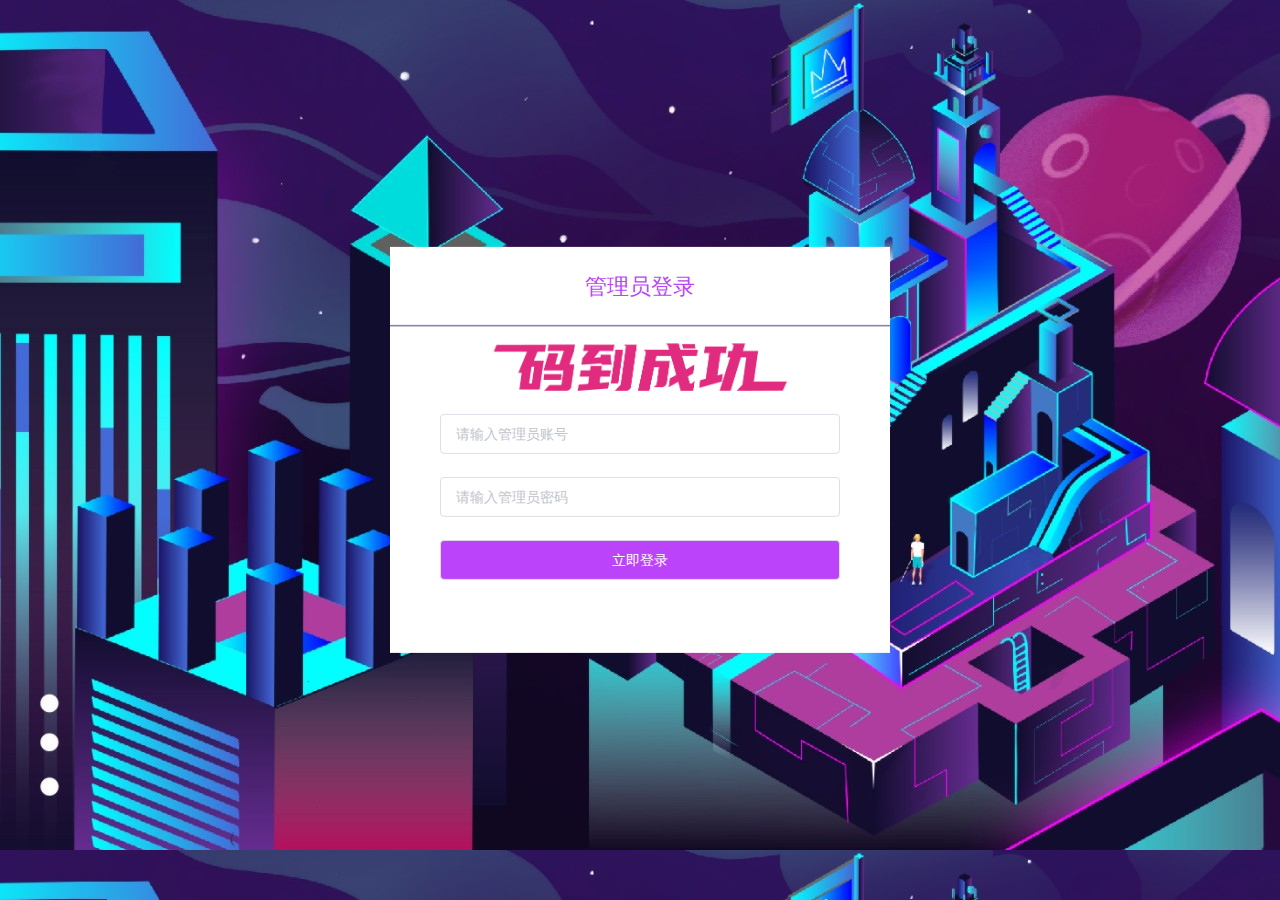
==== src/main/resources/static/manage/index.html @ c3d3e11e "Add Frontend Resources" ====
<!DOCTYPE html><html lang=""><head><meta charset="utf-8"><meta http-equiv="X-UA-Compatible" content="IE=edge"><meta name="viewport" content="width=device-width,initial-scale=1"><link rel="icon" href="favicon.ico"><title>ma_project</title><link href="css/chunk-097c0efc.1a438da0.css" rel="prefetch"><link href="css/chunk-0baec673.f7c5d1da.css" rel="prefetch"><link href="css/chunk-2c356fb6.158e0c48.css" rel="prefetch"><link href="css/chunk-4a523e92.9363a93c.css" rel="prefetch"><link href="css/chunk-53e49c2d.6635452d.css" rel="prefetch"><link href="css/chunk-640cee96.a00737a9.css" rel="prefetch"><link href="css/chunk-80e00f9a.6ba9534a.css" rel="prefetch"><link href="css/chunk-e3ebba04.e56756ad.css" rel="prefetch"><link href="js/chunk-097c0efc.19330c4d.js" rel="prefetch"><link href="js/chunk-0baec673.18028cc1.js" rel="prefetch"><link href="js/chunk-2c356fb6.bbd44876.js" rel="prefetch"><link href="js/chunk-2d2266a9.e1d9186b.js" rel="prefetch"><link href="js/chunk-4a523e92.e4f14bde.js" rel="prefetch"><link href="js/chunk-53e49c2d.e05a8a39.js" rel="prefetch"><link href="js/chunk-640cee96.52ac19c0.js" rel="prefetch"><link href="js/chunk-80e00f9a.6fcb64d9.js" rel="prefetch"><link href="js/chunk-e3ebba04.a4e7d64f.js" rel="prefetch"><link href="css/app.497ce305.css" rel="preload" as="style"><link href="css/chunk-vendors.caacd1e0.css" rel="preload" as="style"><link href="js/app.2d61d83f.js" rel="preload" as="script"><link href="js/chunk-vendors.f8778291.js" rel="preload" as="script"><link href="css/chunk-vendors.caacd1e0.css" rel="stylesheet"><link href="css/app.497ce305.css" rel="stylesheet"></head><body><noscript><strong>We're sorry but ma_project doesn't work properly without JavaScript enabled. Please enable it to continue.</strong></noscript><div id="app"></div><script src="js/chunk-vendors.f8778291.js"></script><script src="js/app.2d61d83f.js"></script></body></html>
---- src/main/resources/static/manage/css/chunk-097c0efc.1a438da0.css ----
#login-regist-page[data-v-b553b34a]{height:100%}.login-regist-container[data-v-b553b34a]{background-color:#fff;width:500px;height:auto;position:fixed;left:50%;top:50%;transform:translate(-50%,-50%)}.tab-bar[data-v-b553b34a]{height:80px;line-height:80px;display:flex;border-bottom:1px solid var(--font_color)}.tab-item[data-v-b553b34a]{font-size:22px;color:var(--font_color);text-align:center;flex:1}.tab-item[data-v-b553b34a]:hover{cursor:pointer;color:var(--all_theme)}.tab-bar span[data-v-b553b34a]{color:var(--font_color)}.tab-item-active[data-v-b553b34a]{color:var(--all_theme);border-bottom:1px solid var(--all_theme)}.login-button[data-v-b553b34a],.regist-button[data-v-b553b34a]{background-color:var(--all_theme);color:#fff;width:100%}.login-container[data-v-b553b34a],.regist-container[data-v-b553b34a]{padding:50px;padding-top:10px}.symbol[data-v-b553b34a]{text-align:center;padding-top:10px}#logo[data-v-b553b34a]{width:60%}.reset-button[data-v-b553b34a]{width:100%}
---- src/main/resources/static/manage/css/chunk-0baec673.f7c5d1da.css ----
.tutorial-manager[data-v-80f0b27c]{width:100%;position:relative}.button-part[data-v-80f0b27c]{position:absolute;top:-60px;right:10px;z-index:100}.content[data-v-80f0b27c]{width:700px;overflow:hidden;text-overflow:ellipsis;white-space:nowrap}
---- src/main/resources/static/manage/css/chunk-2c356fb6.158e0c48.css ----
.tutorial-manager[data-v-cb708cb0]{width:100%;position:relative}.button-part[data-v-cb708cb0]{position:absolute;top:-60px;right:10px;z-index:100}
---- src/main/resources/static/manage/css/chunk-4a523e92.9363a93c.css ----
.tab-bar[data-v-b99feac8]{width:100%;position:fixed;height:60px;left:0;top:0;background-color:#d893f5;line-height:60px;color:#fff;display:flex;z-index:100}.logo[data-v-b99feac8]{height:50px;vertical-align:middle}.logo-box[data-v-b99feac8]{height:60px;line-height:60px;padding-left:30px}.tab-item-list[data-v-b99feac8]{height:100%;display:flex;margin-left:100px}.tab-item[data-v-b99feac8]{height:100%;transition:.6s;padding:0 30px}.tab-item[data-v-b99feac8]:hover{background-color:#bb43f9;cursor:pointer}.tab-item-active[data-v-b99feac8]{background-color:#bb43f9}.userinfo-box[data-v-b99feac8]{line-height:60px;height:100%;margin-left:600px}.avatar[data-v-b99feac8]{width:40px;height:40px;border-radius:50%;vertical-align:middle}span[data-v-b99feac8]{margin-left:10px}#index-page[data-v-77c2bfa1]{height:100%;display:flex}.main-container[data-v-77c2bfa1]{width:90%;margin:0 auto;background-color:#fff;min-height:100%}.left-part[data-v-77c2bfa1]{width:250px;height:100%}.right-part[data-v-77c2bfa1]{flex:1;background-color:#fff;height:100%;padding:20px;overflow:scroll}.el-col[data-v-77c2bfa1]{width:100%;height:100%;padding:0}.el-menu[data-v-77c2bfa1]{height:100%;margin:0}.el-breadcrumb[data-v-77c2bfa1]{width:100%;height:50px}
---- src/main/resources/static/manage/css/chunk-53e49c2d.6635452d.css ----
.error-page[data-v-1e0fb9ec]{width:95%;margin:0 auto;background-color:#fff;opacity:.7;height:100%;text-align:center}img[data-v-1e0fb9ec]{border-radius:50px;opacity:1}.tip[data-v-1e0fb9ec]{font-size:40px;line-height:70px;height:70px}
---- src/main/resources/static/manage/css/chunk-640cee96.a00737a9.css ----
.admin-manager[data-v-3551236d]{width:100%;position:relative}
---- src/main/resources/static/manage/css/chunk-80e00f9a.6ba9534a.css ----
.user-manager[data-v-27e2befb]{width:100%;position:relative}
---- src/main/resources/static/manage/css/chunk-e3ebba04.e56756ad.css ----
.card[data-v-80ede102]{width:100%;min-height:700px;line-height:40px!important}
---- src/main/resources/static/manage/css/app.497ce305.css ----
*{padding:0;margin:0;box-sizing:border-box}#app,body,html{height:100%;min-width:1366px}body{--font_color:#c0c4cc;--all_theme:#bb43f9;--my_theme:#e12b7e}li{list-style:none}#app{background-image:url(../img/backgroud.ac1b2ce5.jpg)}
---- src/main/resources/static/manage/css/chunk-vendors.caacd1e0.css ----
.el-pagination--small .arrow.disabled,.el-table--hidden,.el-table .hidden-columns,.el-table td.is-hidden>*,.el-table th.is-hidden>*{visibility:hidden}.el-input__suffix,.el-tree.is-dragging .el-tree-node__content *{pointer-events:none}.el-dropdown .el-dropdown-selfdefine:focus:active,.el-dropdown .el-dropdown-selfdefine:focus:not(.focusing),.el-message__closeBtn:focus,.el-message__content:focus,.el-popover:focus,.el-popover:focus:active,.el-popover__reference:focus:hover,.el-popover__reference:focus:not(.focusing),.el-rate:active,.el-rate:focus,.el-tooltip:focus:hover,.el-tooltip:focus:not(.focusing),.el-upload-list__item.is-success:active,.el-upload-list__item.is-success:not(.focusing):focus{outline-width:0}@font-face{font-family:element-icons;src:url(../fonts/element-icons.535877f5.woff) format("woff"),url(../fonts/element-icons.732389de.ttf) format("truetype");font-weight:400;font-display:"auto";font-style:normal}[class*=" el-icon-"],[class^=el-icon-]{font-family:element-icons!important;speak:none;font-style:normal;font-weight:400;font-variant:normal;text-transform:none;line-height:1;vertical-align:baseline;display:inline-block;-webkit-font-smoothing:antialiased;-moz-osx-font-smoothing:grayscale}.el-icon-ice-cream-round:before{content:"\e6a0"}.el-icon-ice-cream-square:before{content:"\e6a3"}.el-icon-lollipop:before{content:"\e6a4"}.el-icon-potato-strips:before{content:"\e6a5"}.el-icon-milk-tea:before{content:"\e6a6"}.el-icon-ice-drink:before{content:"\e6a7"}.el-icon-ice-tea:before{content:"\e6a9"}.el-icon-coffee:before{content:"\e6aa"}.el-icon-orange:before{content:"\e6ab"}.el-icon-pear:before{content:"\e6ac"}.el-icon-apple:before{content:"\e6ad"}.el-icon-cherry:before{content:"\e6ae"}.el-icon-watermelon:before{content:"\e6af"}.el-icon-grape:before{content:"\e6b0"}.el-icon-refrigerator:before{content:"\e6b1"}.el-icon-goblet-square-full:before{content:"\e6b2"}.el-icon-goblet-square:before{content:"\e6b3"}.el-icon-goblet-full:before{content:"\e6b4"}.el-icon-goblet:before{content:"\e6b5"}.el-icon-cold-drink:before{content:"\e6b6"}.el-icon-coffee-cup:before{content:"\e6b8"}.el-icon-water-cup:before{content:"\e6b9"}.el-icon-hot-water:before{content:"\e6ba"}.el-icon-ice-cream:before{content:"\e6bb"}.el-icon-dessert:before{content:"\e6bc"}.el-icon-sugar:before{content:"\e6bd"}.el-icon-tableware:before{content:"\e6be"}.el-icon-burger:before{content:"\e6bf"}.el-icon-knife-fork:before{content:"\e6c1"}.el-icon-fork-spoon:before{content:"\e6c2"}.el-icon-chicken:before{content:"\e6c3"}.el-icon-food:before{content:"\e6c4"}.el-icon-dish-1:before{content:"\e6c5"}.el-icon-dish:before{content:"\e6c6"}.el-icon-moon-night:before{content:"\e6ee"}.el-icon-moon:before{content:"\e6f0"}.el-icon-cloudy-and-sunny:before{content:"\e6f1"}.el-icon-partly-cloudy:before{content:"\e6f2"}.el-icon-cloudy:before{content:"\e6f3"}.el-icon-sunny:before{content:"\e6f6"}.el-icon-sunset:before{content:"\e6f7"}.el-icon-sunrise-1:before{content:"\e6f8"}.el-icon-sunrise:before{content:"\e6f9"}.el-icon-heavy-rain:before{content:"\e6fa"}.el-icon-lightning:before{content:"\e6fb"}.el-icon-light-rain:before{content:"\e6fc"}.el-icon-wind-power:before{content:"\e6fd"}.el-icon-baseball:before{content:"\e712"}.el-icon-soccer:before{content:"\e713"}.el-icon-football:before{content:"\e715"}.el-icon-basketball:before{content:"\e716"}.el-icon-ship:before{content:"\e73f"}.el-icon-truck:before{content:"\e740"}.el-icon-bicycle:before{content:"\e741"}.el-icon-mobile-phone:before{content:"\e6d3"}.el-icon-service:before{content:"\e6d4"}.el-icon-key:before{content:"\e6e2"}.el-icon-unlock:before{content:"\e6e4"}.el-icon-lock:before{content:"\e6e5"}.el-icon-watch:before{content:"\e6fe"}.el-icon-watch-1:before{content:"\e6ff"}.el-icon-timer:before{content:"\e702"}.el-icon-alarm-clock:before{content:"\e703"}.el-icon-map-location:before{content:"\e704"}.el-icon-delete-location:before{content:"\e705"}.el-icon-add-location:before{content:"\e706"}.el-icon-location-information:before{content:"\e707"}.el-icon-location-outline:before{content:"\e708"}.el-icon-location:before{content:"\e79e"}.el-icon-place:before{content:"\e709"}.el-icon-discover:before{content:"\e70a"}.el-icon-first-aid-kit:before{content:"\e70b"}.el-icon-trophy-1:before{content:"\e70c"}.el-icon-trophy:before{content:"\e70d"}.el-icon-medal:before{content:"\e70e"}.el-icon-medal-1:before{content:"\e70f"}.el-icon-stopwatch:before{content:"\e710"}.el-icon-mic:before{content:"\e711"}.el-icon-copy-document:before{content:"\e718"}.el-icon-full-screen:before{content:"\e719"}.el-icon-switch-button:before{content:"\e71b"}.el-icon-aim:before{content:"\e71c"}.el-icon-crop:before{content:"\e71d"}.el-icon-odometer:before{content:"\e71e"}.el-icon-time:before{content:"\e71f"}.el-icon-bangzhu:before{content:"\e724"}.el-icon-close-notification:before{content:"\e726"}.el-icon-microphone:before{content:"\e727"}.el-icon-turn-off-microphone:before{content:"\e728"}.el-icon-position:before{content:"\e729"}.el-icon-postcard:before{content:"\e72a"}.el-icon-message:before{content:"\e72b"}.el-icon-chat-line-square:before{content:"\e72d"}.el-icon-chat-dot-square:before{content:"\e72e"}.el-icon-chat-dot-round:before{content:"\e72f"}.el-icon-chat-square:before{content:"\e730"}.el-icon-chat-line-round:before{content:"\e731"}.el-icon-chat-round:before{content:"\e732"}.el-icon-set-up:before{content:"\e733"}.el-icon-turn-off:before{content:"\e734"}.el-icon-open:before{content:"\e735"}.el-icon-connection:before{content:"\e736"}.el-icon-link:before{content:"\e737"}.el-icon-cpu:before{content:"\e738"}.el-icon-thumb:before{content:"\e739"}.el-icon-female:before{content:"\e73a"}.el-icon-male:before{content:"\e73b"}.el-icon-guide:before{content:"\e73c"}.el-icon-news:before{content:"\e73e"}.el-icon-price-tag:before{content:"\e744"}.el-icon-discount:before{content:"\e745"}.el-icon-wallet:before{content:"\e747"}.el-icon-coin:before{content:"\e748"}.el-icon-money:before{content:"\e749"}.el-icon-bank-card:before{content:"\e74a"}.el-icon-box:before{content:"\e74b"}.el-icon-present:before{content:"\e74c"}.el-icon-sell:before{content:"\e6d5"}.el-icon-sold-out:before{content:"\e6d6"}.el-icon-shopping-bag-2:before{content:"\e74d"}.el-icon-shopping-bag-1:before{content:"\e74e"}.el-icon-shopping-cart-2:before{content:"\e74f"}.el-icon-shopping-cart-1:before{content:"\e750"}.el-icon-shopping-cart-full:before{content:"\e751"}.el-icon-smoking:before{content:"\e752"}.el-icon-no-smoking:before{content:"\e753"}.el-icon-house:before{content:"\e754"}.el-icon-table-lamp:before{content:"\e755"}.el-icon-school:before{content:"\e756"}.el-icon-office-building:before{content:"\e757"}.el-icon-toilet-paper:before{content:"\e758"}.el-icon-notebook-2:before{content:"\e759"}.el-icon-notebook-1:before{content:"\e75a"}.el-icon-files:before{content:"\e75b"}.el-icon-collection:before{content:"\e75c"}.el-icon-receiving:before{content:"\e75d"}.el-icon-suitcase-1:before{content:"\e760"}.el-icon-suitcase:before{content:"\e761"}.el-icon-film:before{content:"\e763"}.el-icon-collection-tag:before{content:"\e765"}.el-icon-data-analysis:before{content:"\e766"}.el-icon-pie-chart:before{content:"\e767"}.el-icon-data-board:before{content:"\e768"}.el-icon-data-line:before{content:"\e76d"}.el-icon-reading:before{content:"\e769"}.el-icon-magic-stick:before{content:"\e76a"}.el-icon-coordinate:before{content:"\e76b"}.el-icon-mouse:before{content:"\e76c"}.el-icon-brush:before{content:"\e76e"}.el-icon-headset:before{content:"\e76f"}.el-icon-umbrella:before{content:"\e770"}.el-icon-scissors:before{content:"\e771"}.el-icon-mobile:before{content:"\e773"}.el-icon-attract:before{content:"\e774"}.el-icon-monitor:before{content:"\e775"}.el-icon-search:before{content:"\e778"}.el-icon-takeaway-box:before{content:"\e77a"}.el-icon-paperclip:before{content:"\e77d"}.el-icon-printer:before{content:"\e77e"}.el-icon-document-add:before{content:"\e782"}.el-icon-document:before{content:"\e785"}.el-icon-document-checked:before{content:"\e786"}.el-icon-document-copy:before{content:"\e787"}.el-icon-document-delete:before{content:"\e788"}.el-icon-document-remove:before{content:"\e789"}.el-icon-tickets:before{content:"\e78b"}.el-icon-folder-checked:before{content:"\e77f"}.el-icon-folder-delete:before{content:"\e780"}.el-icon-folder-remove:before{content:"\e781"}.el-icon-folder-add:before{content:"\e783"}.el-icon-folder-opened:before{content:"\e784"}.el-icon-folder:before{content:"\e78a"}.el-icon-edit-outline:before{content:"\e764"}.el-icon-edit:before{content:"\e78c"}.el-icon-date:before{content:"\e78e"}.el-icon-c-scale-to-original:before{content:"\e7c6"}.el-icon-view:before{content:"\e6ce"}.el-icon-loading:before{content:"\e6cf"}.el-icon-rank:before{content:"\e6d1"}.el-icon-sort-down:before{content:"\e7c4"}.el-icon-sort-up:before{content:"\e7c5"}.el-icon-sort:before{content:"\e6d2"}.el-icon-finished:before{content:"\e6cd"}.el-icon-refresh-left:before{content:"\e6c7"}.el-icon-refresh-right:before{content:"\e6c8"}.el-icon-refresh:before{content:"\e6d0"}.el-icon-video-play:before{content:"\e7c0"}.el-icon-video-pause:before{content:"\e7c1"}.el-icon-d-arrow-right:before{content:"\e6dc"}.el-icon-d-arrow-left:before{content:"\e6dd"}.el-icon-arrow-up:before{content:"\e6e1"}.el-icon-arrow-down:before{content:"\e6df"}.el-icon-arrow-right:before{content:"\e6e0"}.el-icon-arrow-left:before{content:"\e6de"}.el-icon-top-right:before{content:"\e6e7"}.el-icon-top-left:before{content:"\e6e8"}.el-icon-top:before{content:"\e6e6"}.el-icon-bottom:before{content:"\e6eb"}.el-icon-right:before{content:"\e6e9"}.el-icon-back:before{content:"\e6ea"}.el-icon-bottom-right:before{content:"\e6ec"}.el-icon-bottom-left:before{content:"\e6ed"}.el-icon-caret-top:before{content:"\e78f"}.el-icon-caret-bottom:before{content:"\e790"}.el-icon-caret-right:before{content:"\e791"}.el-icon-caret-left:before{content:"\e792"}.el-icon-d-caret:before{content:"\e79a"}.el-icon-share:before{content:"\e793"}.el-icon-menu:before{content:"\e798"}.el-icon-s-grid:before{content:"\e7a6"}.el-icon-s-check:before{content:"\e7a7"}.el-icon-s-data:before{content:"\e7a8"}.el-icon-s-opportunity:before{content:"\e7aa"}.el-icon-s-custom:before{content:"\e7ab"}.el-icon-s-claim:before{content:"\e7ad"}.el-icon-s-finance:before{content:"\e7ae"}.el-icon-s-comment:before{content:"\e7af"}.el-icon-s-flag:before{content:"\e7b0"}.el-icon-s-marketing:before{content:"\e7b1"}.el-icon-s-shop:before{content:"\e7b4"}.el-icon-s-open:before{content:"\e7b5"}.el-icon-s-management:before{content:"\e7b6"}.el-icon-s-ticket:before{content:"\e7b7"}.el-icon-s-release:before{content:"\e7b8"}.el-icon-s-home:before{content:"\e7b9"}.el-icon-s-promotion:before{content:"\e7ba"}.el-icon-s-operation:before{content:"\e7bb"}.el-icon-s-unfold:before{content:"\e7bc"}.el-icon-s-fold:before{content:"\e7a9"}.el-icon-s-platform:before{content:"\e7bd"}.el-icon-s-order:before{content:"\e7be"}.el-icon-s-cooperation:before{content:"\e7bf"}.el-icon-bell:before{content:"\e725"}.el-icon-message-solid:before{content:"\e799"}.el-icon-video-camera:before{content:"\e772"}.el-icon-video-camera-solid:before{content:"\e796"}.el-icon-camera:before{content:"\e779"}.el-icon-camera-solid:before{content:"\e79b"}.el-icon-download:before{content:"\e77c"}.el-icon-upload2:before{content:"\e77b"}.el-icon-upload:before{content:"\e7c3"}.el-icon-picture-outline-round:before{content:"\e75f"}.el-icon-picture-outline:before{content:"\e75e"}.el-icon-picture:before{content:"\e79f"}.el-icon-close:before{content:"\e6db"}.el-icon-check:before{content:"\e6da"}.el-icon-plus:before{content:"\e6d9"}.el-icon-minus:before{content:"\e6d8"}.el-icon-help:before{content:"\e73d"}.el-icon-s-help:before{content:"\e7b3"}.el-icon-circle-close:before{content:"\e78d"}.el-icon-circle-check:before{content:"\e720"}.el-icon-circle-plus-outline:before{content:"\e723"}.el-icon-remove-outline:before{content:"\e722"}.el-icon-zoom-out:before{content:"\e776"}.el-icon-zoom-in:before{content:"\e777"}.el-icon-error:before{content:"\e79d"}.el-icon-success:before{content:"\e79c"}.el-icon-circle-plus:before{content:"\e7a0"}.el-icon-remove:before{content:"\e7a2"}.el-icon-info:before{content:"\e7a1"}.el-icon-question:before{content:"\e7a4"}.el-icon-warning-outline:before{content:"\e6c9"}.el-icon-warning:before{content:"\e7a3"}.el-icon-goods:before{content:"\e7c2"}.el-icon-s-goods:before{content:"\e7b2"}.el-icon-star-off:before{content:"\e717"}.el-icon-star-on:before{content:"\e797"}.el-icon-more-outline:before{content:"\e6cc"}.el-icon-more:before{content:"\e794"}.el-icon-phone-outline:before{content:"\e6cb"}.el-icon-phone:before{content:"\e795"}.el-icon-user:before{content:"\e6e3"}.el-icon-user-solid:before{content:"\e7a5"}.el-icon-setting:before{content:"\e6ca"}.el-icon-s-tools:before{content:"\e7ac"}.el-icon-delete:before{content:"\e6d7"}.el-icon-delete-solid:before{content:"\e7c9"}.el-icon-eleme:before{content:"\e7c7"}.el-icon-platform-eleme:before{content:"\e7ca"}.el-icon-loading{-webkit-animation:rotating 2s linear infinite;animation:rotating 2s linear infinite}.el-icon--right{margin-left:5px}.el-icon--left{margin-right:5px}@-webkit-keyframes rotating{0%{transform:rotate(0)}to{transform:rotate(1turn)}}@keyframes rotating{0%{transform:rotate(0)}to{transform:rotate(1turn)}}.el-pagination{white-space:nowrap;padding:2px 5px;color:#303133;font-weight:700}.el-pagination:after,.el-pagination:before{display:table;content:""}.el-pagination:after{clear:both}.el-pagination button,.el-pagination span:not([class*=suffix]){display:inline-block;font-size:13px;min-width:35.5px;height:28px;line-height:28px;vertical-align:top;box-sizing:border-box}.el-pagination .el-input__inner{text-align:center;-moz-appearance:textfield;line-height:normal}.el-pagination .el-input__suffix{right:0;transform:scale(.8)}.el-pagination .el-select .el-input{width:100px;margin:0 5px}.el-pagination .el-select .el-input .el-input__inner{padding-right:25px;border-radius:3px}.el-pagination button{border:none;padding:0 6px;background:0 0}.el-pagination button:focus{outline:0}.el-pagination button:hover{color:#409eff}.el-pagination button:disabled{color:#c0c4cc;background-color:#fff;cursor:not-allowed}.el-pagination .btn-next,.el-pagination .btn-prev{background:50% no-repeat #fff;background-size:16px;cursor:pointer;margin:0;color:#303133}.el-pagination .btn-next .el-icon,.el-pagination .btn-prev .el-icon{display:block;font-size:12px;font-weight:700}.el-pagination .btn-prev{padding-right:12px}.el-pagination .btn-next{padding-left:12px}.el-pagination .el-pager li.disabled{color:#c0c4cc;cursor:not-allowed}.el-pager li,.el-pager li.btn-quicknext:hover,.el-pager li.btn-quickprev:hover{cursor:pointer}.el-pagination--small .btn-next,.el-pagination--small .btn-prev,.el-pagination--small .el-pager li,.el-pagination--small .el-pager li.btn-quicknext,.el-pagination--small .el-pager li.btn-quickprev,.el-pagination--small .el-pager li:last-child{border-color:transparent;font-size:12px;line-height:22px;height:22px;min-width:22px}.el-pagination--small .more:before,.el-pagination--small li.more:before{line-height:24px}.el-pagination--small button,.el-pagination--small span:not([class*=suffix]){height:22px;line-height:22px}.el-pagination--small .el-pagination__editor,.el-pagination--small .el-pagination__editor.el-input .el-input__inner{height:22px}.el-pagination__sizes{margin:0 10px 0 0;font-weight:400;color:#606266}.el-pagination__sizes .el-input .el-input__inner{font-size:13px;padding-left:8px}.el-pagination__sizes .el-input .el-input__inner:hover{border-color:#409eff}.el-pagination__total{margin-right:10px;font-weight:400;color:#606266}.el-pagination__jump{margin-left:24px;font-weight:400;color:#606266}.el-pagination__jump .el-input__inner{padding:0 3px}.el-pagination__rightwrapper{float:right}.el-pagination__editor{line-height:18px;padding:0 2px;height:28px;text-align:center;margin:0 2px;box-sizing:border-box;border-radius:3px}.el-pager,.el-pagination.is-background .btn-next,.el-pagination.is-background .btn-prev{padding:0}.el-pagination__editor.el-input{width:50px}.el-pagination__editor.el-input .el-input__inner{height:28px}.el-pagination__editor .el-input__inner::-webkit-inner-spin-button,.el-pagination__editor .el-input__inner::-webkit-outer-spin-button{-webkit-appearance:none;margin:0}.el-pagination.is-background .btn-next,.el-pagination.is-background .btn-prev,.el-pagination.is-background .el-pager li{margin:0 5px;background-color:#f4f4f5;color:#606266;min-width:30px;border-radius:2px}.el-pagination.is-background .btn-next.disabled,.el-pagination.is-background .btn-next:disabled,.el-pagination.is-background .btn-prev.disabled,.el-pagination.is-background .btn-prev:disabled,.el-pagination.is-background .el-pager li.disabled{color:#c0c4cc}.el-pagination.is-background .el-pager li:not(.disabled):hover{color:#409eff}.el-pagination.is-background .el-pager li:not(.disabled).active{background-color:#409eff;color:#fff}.el-dialog,.el-pager li{background:#fff;-webkit-box-sizing:border-box}.el-pagination.is-background.el-pagination--small .btn-next,.el-pagination.is-background.el-pagination--small .btn-prev,.el-pagination.is-background.el-pagination--small .el-pager li{margin:0 3px;min-width:22px}.el-pager,.el-pager li{vertical-align:top;margin:0;display:inline-block}.el-pager{-ms-user-select:none;user-select:none;list-style:none;font-size:0}.el-date-table,.el-pager,.el-table th{-webkit-user-select:none;-moz-user-select:none}.el-pager .more:before{line-height:30px}.el-pager li{padding:0 4px;font-size:13px;min-width:35.5px;height:28px;line-height:28px;box-sizing:border-box;text-align:center}.el-menu--collapse .el-menu .el-submenu,.el-menu--popup{min-width:200px}.el-pager li.btn-quicknext,.el-pager li.btn-quickprev{line-height:28px;color:#303133}.el-pager li.btn-quicknext.disabled,.el-pager li.btn-quickprev.disabled{color:#c0c4cc}.el-pager li.active+li{border-left:0}.el-pager li:hover{color:#409eff}.el-pager li.active{color:#409eff;cursor:default}@-webkit-keyframes v-modal-in{0%{opacity:0}}@-webkit-keyframes v-modal-out{to{opacity:0}}.el-dialog{position:relative;margin:0 auto 50px;border-radius:2px;box-shadow:0 1px 3px rgba(0,0,0,.3);box-sizing:border-box;width:50%}.el-dialog.is-fullscreen{width:100%;margin-top:0;margin-bottom:0;height:100%;overflow:auto}.el-dialog__wrapper{position:fixed;top:0;right:0;bottom:0;left:0;overflow:auto;margin:0}.el-dialog__header{padding:20px 20px 10px}.el-dialog__headerbtn{position:absolute;top:20px;right:20px;padding:0;background:0 0;border:none;outline:0;cursor:pointer;font-size:16px}.el-dialog__headerbtn .el-dialog__close{color:#909399}.el-dialog__headerbtn:focus .el-dialog__close,.el-dialog__headerbtn:hover .el-dialog__close{color:#409eff}.el-dialog__title{line-height:24px;font-size:18px;color:#303133}.el-dialog__body{padding:30px 20px;color:#606266;font-size:14px;word-break:break-all}.el-dialog__footer{padding:10px 20px 20px;text-align:right;box-sizing:border-box}.el-dialog--center{text-align:center}.el-dialog--center .el-dialog__body{text-align:initial;padding:25px 25px 30px}.el-dialog--center .el-dialog__footer{text-align:inherit}.dialog-fade-enter-active{-webkit-animation:dialog-fade-in .3s;animation:dialog-fade-in .3s}.dialog-fade-leave-active{-webkit-animation:dialog-fade-out .3s;animation:dialog-fade-out .3s}@-webkit-keyframes dialog-fade-in{0%{transform:translate3d(0,-20px,0);opacity:0}to{transform:translateZ(0);opacity:1}}@keyframes dialog-fade-in{0%{transform:translate3d(0,-20px,0);opacity:0}to{transform:translateZ(0);opacity:1}}@-webkit-keyframes dialog-fade-out{0%{transform:translateZ(0);opacity:1}to{transform:translate3d(0,-20px,0);opacity:0}}@keyframes dialog-fade-out{0%{transform:translateZ(0);opacity:1}to{transform:translate3d(0,-20px,0);opacity:0}}.el-autocomplete{position:relative;display:inline-block}.el-autocomplete-suggestion{margin:5px 0;box-shadow:0 2px 12px 0 rgba(0,0,0,.1);border-radius:4px;border:1px solid #e4e7ed;box-sizing:border-box;background-color:#fff}.el-dropdown-menu,.el-menu--collapse .el-submenu .el-menu{z-index:10;-webkit-box-shadow:0 2px 12px 0 rgba(0,0,0,.1)}.el-autocomplete-suggestion__wrap{max-height:280px;padding:10px 0;box-sizing:border-box}.el-autocomplete-suggestion__list{margin:0;padding:0}.el-autocomplete-suggestion li{padding:0 20px;margin:0;line-height:34px;cursor:pointer;color:#606266;font-size:14px;list-style:none;white-space:nowrap;overflow:hidden;text-overflow:ellipsis}.el-autocomplete-suggestion li.highlighted,.el-autocomplete-suggestion li:hover{background-color:#f5f7fa}.el-autocomplete-suggestion li.divider{margin-top:6px;border-top:1px solid #000}.el-autocomplete-suggestion li.divider:last-child{margin-bottom:-6px}.el-autocomplete-suggestion.is-loading li{text-align:center;height:100px;line-height:100px;font-size:20px;color:#999}.el-autocomplete-suggestion.is-loading li:after{display:inline-block;content:"";height:100%;vertical-align:middle}.el-autocomplete-suggestion.is-loading li:hover{background-color:#fff}.el-autocomplete-suggestion.is-loading .el-icon-loading{vertical-align:middle}.el-dropdown{display:inline-block;position:relative;color:#606266;font-size:14px}.el-dropdown .el-button-group{display:block}.el-dropdown .el-button-group .el-button{float:none}.el-dropdown .el-dropdown__caret-button{padding-left:5px;padding-right:5px;position:relative;border-left:none}.el-dropdown .el-dropdown__caret-button:before{content:"";position:absolute;display:block;width:1px;top:5px;bottom:5px;left:0;background:hsla(0,0%,100%,.5)}.el-dropdown .el-dropdown__caret-button.el-button--default:before{background:rgba(220,223,230,.5)}.el-dropdown .el-dropdown__caret-button:hover:before{top:0;bottom:0}.el-dropdown .el-dropdown__caret-button .el-dropdown__icon{padding-left:0}.el-dropdown__icon{font-size:12px;margin:0 3px}.el-dropdown-menu{position:absolute;top:0;left:0;padding:10px 0;margin:5px 0;background-color:#fff;border:1px solid #ebeef5;border-radius:4px;box-shadow:0 2px 12px 0 rgba(0,0,0,.1)}.el-dropdown-menu__item{list-style:none;line-height:36px;padding:0 20px;margin:0;font-size:14px;color:#606266;cursor:pointer;outline:0}.el-dropdown-menu__item:focus,.el-dropdown-menu__item:not(.is-disabled):hover{background-color:#ecf5ff;color:#66b1ff}.el-dropdown-menu__item i{margin-right:5px}.el-dropdown-menu__item--divided{position:relative;margin-top:6px;border-top:1px solid #ebeef5}.el-dropdown-menu__item--divided:before{content:"";height:6px;display:block;margin:0 -20px;background-color:#fff}.el-dropdown-menu__item.is-disabled{cursor:default;color:#bbb;pointer-events:none}.el-dropdown-menu--medium{padding:6px 0}.el-dropdown-menu--medium .el-dropdown-menu__item{line-height:30px;padding:0 17px;font-size:14px}.el-dropdown-menu--medium .el-dropdown-menu__item.el-dropdown-menu__item--divided{margin-top:6px}.el-dropdown-menu--medium .el-dropdown-menu__item.el-dropdown-menu__item--divided:before{height:6px;margin:0 -17px}.el-dropdown-menu--small{padding:6px 0}.el-dropdown-menu--small .el-dropdown-menu__item{line-height:27px;padding:0 15px;font-size:13px}.el-dropdown-menu--small .el-dropdown-menu__item.el-dropdown-menu__item--divided{margin-top:4px}.el-dropdown-menu--small .el-dropdown-menu__item.el-dropdown-menu__item--divided:before{height:4px;margin:0 -15px}.el-dropdown-menu--mini{padding:3px 0}.el-dropdown-menu--mini .el-dropdown-menu__item{line-height:24px;padding:0 10px;font-size:12px}.el-dropdown-menu--mini .el-dropdown-menu__item.el-dropdown-menu__item--divided{margin-top:3px}.el-dropdown-menu--mini .el-dropdown-menu__item.el-dropdown-menu__item--divided:before{height:3px;margin:0 -10px}.el-menu{border-right:1px solid #e6e6e6;list-style:none;position:relative;margin:0;padding-left:0}.el-menu,.el-menu--horizontal>.el-menu-item:not(.is-disabled):focus,.el-menu--horizontal>.el-menu-item:not(.is-disabled):hover,.el-menu--horizontal>.el-submenu .el-submenu__title:hover{background-color:#fff}.el-menu:after,.el-menu:before{display:table;content:""}.el-menu:after{clear:both}.el-menu.el-menu--horizontal{border-bottom:1px solid #e6e6e6}.el-menu--horizontal{border-right:none}.el-menu--horizontal>.el-menu-item{float:left;height:60px;line-height:60px;margin:0;border-bottom:2px solid transparent;color:#909399}.el-menu--horizontal>.el-menu-item a,.el-menu--horizontal>.el-menu-item a:hover{color:inherit}.el-menu--horizontal>.el-submenu{float:left}.el-menu--horizontal>.el-submenu:focus,.el-menu--horizontal>.el-submenu:hover{outline:0}.el-menu--horizontal>.el-submenu:focus .el-submenu__title,.el-menu--horizontal>.el-submenu:hover .el-submenu__title{color:#303133}.el-menu--horizontal>.el-submenu.is-active .el-submenu__title{border-bottom:2px solid #409eff;color:#303133}.el-menu--horizontal>.el-submenu .el-submenu__title{height:60px;line-height:60px;border-bottom:2px solid transparent;color:#909399}.el-menu--horizontal>.el-submenu .el-submenu__icon-arrow{position:static;vertical-align:middle;margin-left:8px;margin-top:-3px}.el-menu--horizontal .el-menu .el-menu-item,.el-menu--horizontal .el-menu .el-submenu__title{background-color:#fff;float:none;height:36px;line-height:36px;padding:0 10px;color:#909399}.el-menu--horizontal .el-menu .el-menu-item.is-active,.el-menu--horizontal .el-menu .el-submenu.is-active>.el-submenu__title{color:#303133}.el-menu--horizontal .el-menu-item:not(.is-disabled):focus,.el-menu--horizontal .el-menu-item:not(.is-disabled):hover{outline:0;color:#303133}.el-menu--horizontal>.el-menu-item.is-active{border-bottom:2px solid #409eff;color:#303133}.el-menu--collapse{width:64px}.el-menu--collapse>.el-menu-item [class^=el-icon-],.el-menu--collapse>.el-submenu>.el-submenu__title [class^=el-icon-]{margin:0;vertical-align:middle;width:24px;text-align:center}.el-menu--collapse>.el-menu-item .el-submenu__icon-arrow,.el-menu--collapse>.el-submenu>.el-submenu__title .el-submenu__icon-arrow{display:none}.el-menu--collapse>.el-menu-item span,.el-menu--collapse>.el-submenu>.el-submenu__title span{height:0;width:0;overflow:hidden;visibility:hidden;display:inline-block}.el-menu--collapse>.el-menu-item.is-active i{color:inherit}.el-menu--collapse .el-submenu{position:relative}.el-menu--collapse .el-submenu .el-menu{position:absolute;margin-left:5px;top:0;left:100%;border:1px solid #e4e7ed;border-radius:2px;box-shadow:0 2px 12px 0 rgba(0,0,0,.1)}.el-menu-item,.el-submenu__title{height:56px;line-height:56px;position:relative;-webkit-box-sizing:border-box;white-space:nowrap;list-style:none}.el-menu--collapse .el-submenu.is-opened>.el-submenu__title .el-submenu__icon-arrow{transform:none}.el-menu--popup{z-index:100;border:none;padding:5px 0;border-radius:2px;box-shadow:0 2px 12px 0 rgba(0,0,0,.1)}.el-menu--popup-bottom-start{margin-top:5px}.el-menu--popup-right-start{margin-left:5px;margin-right:5px}.el-menu-item{font-size:14px;color:#303133;padding:0 20px;cursor:pointer;transition:border-color .3s,background-color .3s,color .3s;box-sizing:border-box}.el-menu-item *{vertical-align:middle}.el-menu-item i{color:#909399}.el-menu-item:focus,.el-menu-item:hover{outline:0;background-color:#ecf5ff}.el-menu-item.is-disabled{opacity:.25;cursor:not-allowed;background:0 0!important}.el-menu-item [class^=el-icon-]{margin-right:5px;width:24px;text-align:center;font-size:18px;vertical-align:middle}.el-menu-item.is-active{color:#409eff}.el-menu-item.is-active i{color:inherit}.el-submenu{list-style:none;margin:0;padding-left:0}.el-submenu__title{font-size:14px;color:#303133;padding:0 20px;cursor:pointer;transition:border-color .3s,background-color .3s,color .3s;box-sizing:border-box}.el-submenu__title *{vertical-align:middle}.el-submenu__title i{color:#909399}.el-submenu__title:focus,.el-submenu__title:hover{outline:0;background-color:#ecf5ff}.el-submenu__title.is-disabled{opacity:.25;cursor:not-allowed;background:0 0!important}.el-submenu__title:hover{background-color:#ecf5ff}.el-submenu .el-menu{border:none}.el-submenu .el-menu-item{height:50px;line-height:50px;padding:0 45px;min-width:200px}.el-submenu__icon-arrow{position:absolute;top:50%;right:20px;margin-top:-7px;transition:transform .3s;font-size:12px}.el-submenu.is-active .el-submenu__title{border-bottom-color:#409eff}.el-submenu.is-opened>.el-submenu__title .el-submenu__icon-arrow{transform:rotate(180deg)}.el-submenu.is-disabled .el-menu-item,.el-submenu.is-disabled .el-submenu__title{opacity:.25;cursor:not-allowed;background:0 0!important}.el-submenu [class^=el-icon-]{vertical-align:middle;margin-right:5px;width:24px;text-align:center;font-size:18px}.el-menu-item-group>ul{padding:0}.el-menu-item-group__title{padding:7px 0 7px 20px;line-height:normal;font-size:12px;color:#909399}.el-radio-button__inner,.el-radio-group{display:inline-block;line-height:1;vertical-align:middle}.horizontal-collapse-transition .el-submenu__title .el-submenu__icon-arrow{transition:.2s;opacity:0}.el-radio-group{font-size:0}.el-radio-button{position:relative;display:inline-block;outline:0}.el-radio-button__inner{white-space:nowrap;background:#fff;border:1px solid #dcdfe6;font-weight:500;border-left:0;color:#606266;-webkit-appearance:none;text-align:center;box-sizing:border-box;outline:0;margin:0;position:relative;cursor:pointer;transition:all .3s cubic-bezier(.645,.045,.355,1);padding:12px 20px;font-size:14px;border-radius:0}.el-radio-button__inner.is-round{padding:12px 20px}.el-radio-button__inner:hover{color:#409eff}.el-radio-button__inner [class*=el-icon-]{line-height:.9}.el-radio-button__inner [class*=el-icon-]+span{margin-left:5px}.el-radio-button:first-child .el-radio-button__inner{border-left:1px solid #dcdfe6;border-radius:4px 0 0 4px;box-shadow:none!important}.el-radio-button__orig-radio{opacity:0;outline:0;position:absolute;z-index:-1}.el-radio-button__orig-radio:checked+.el-radio-button__inner{color:#fff;background-color:#409eff;border-color:#409eff;box-shadow:-1px 0 0 0 #409eff}.el-radio-button__orig-radio:disabled+.el-radio-button__inner{color:#c0c4cc;cursor:not-allowed;background-image:none;background-color:#fff;border-color:#ebeef5;box-shadow:none}.el-radio-button__orig-radio:disabled:checked+.el-radio-button__inner{background-color:#f2f6fc}.el-radio-button:last-child .el-radio-button__inner{border-radius:0 4px 4px 0}.el-popover,.el-radio-button:first-child:last-child .el-radio-button__inner{border-radius:4px}.el-radio-button--medium .el-radio-button__inner{padding:10px 20px;font-size:14px;border-radius:0}.el-radio-button--medium .el-radio-button__inner.is-round{padding:10px 20px}.el-radio-button--small .el-radio-button__inner{padding:9px 15px;font-size:12px;border-radius:0}.el-radio-button--small .el-radio-button__inner.is-round{padding:9px 15px}.el-radio-button--mini .el-radio-button__inner{padding:7px 15px;font-size:12px;border-radius:0}.el-radio-button--mini .el-radio-button__inner.is-round{padding:7px 15px}.el-radio-button:focus:not(.is-focus):not(:active):not(.is-disabled){box-shadow:0 0 2px 2px #409eff}.el-switch{display:inline-flex;align-items:center;position:relative;font-size:14px;line-height:20px;height:20px;vertical-align:middle}.el-switch__core,.el-switch__label{display:inline-block;cursor:pointer}.el-switch.is-disabled .el-switch__core,.el-switch.is-disabled .el-switch__label{cursor:not-allowed}.el-switch__label{transition:.2s;height:20px;font-size:14px;font-weight:500;vertical-align:middle;color:#303133}.el-switch__label.is-active{color:#409eff}.el-switch__label--left{margin-right:10px}.el-switch__label--right{margin-left:10px}.el-switch__label *{line-height:1;font-size:14px;display:inline-block}.el-switch__input{position:absolute;width:0;height:0;opacity:0;margin:0}.el-switch__core{margin:0;position:relative;width:40px;height:20px;border:1px solid #dcdfe6;outline:0;border-radius:10px;box-sizing:border-box;background:#dcdfe6;transition:border-color .3s,background-color .3s;vertical-align:middle}.el-switch__core:after{content:"";position:absolute;top:1px;left:1px;border-radius:100%;transition:all .3s;width:16px;height:16px;background-color:#fff}.el-switch.is-checked .el-switch__core{border-color:#409eff;background-color:#409eff}.el-switch.is-checked .el-switch__core:after{left:100%;margin-left:-17px}.el-switch.is-disabled{opacity:.6}.el-switch--wide .el-switch__label.el-switch__label--left span{left:10px}.el-switch--wide .el-switch__label.el-switch__label--right span{right:10px}.el-switch .label-fade-enter,.el-switch .label-fade-leave-active{opacity:0}.el-select-dropdown{position:absolute;z-index:1001;border:1px solid #e4e7ed;border-radius:4px;background-color:#fff;box-shadow:0 2px 12px 0 rgba(0,0,0,.1);box-sizing:border-box;margin:5px 0}.el-select-dropdown.is-multiple .el-select-dropdown__item.selected{color:#409eff;background-color:#fff}.el-select-dropdown.is-multiple .el-select-dropdown__item.selected.hover{background-color:#f5f7fa}.el-select-dropdown.is-multiple .el-select-dropdown__item.selected:after{position:absolute;right:20px;font-family:element-icons;content:"\e6da";font-size:12px;font-weight:700;-webkit-font-smoothing:antialiased;-moz-osx-font-smoothing:grayscale}.el-select-dropdown .el-scrollbar.is-empty .el-select-dropdown__list{padding:0}.el-select-dropdown__empty{padding:10px 0;margin:0;text-align:center;color:#999;font-size:14px}.el-select-dropdown__wrap{max-height:274px}.el-select-dropdown__list{list-style:none;padding:6px 0;margin:0;box-sizing:border-box}.el-select-dropdown__item{font-size:14px;padding:0 20px;position:relative;white-space:nowrap;overflow:hidden;text-overflow:ellipsis;color:#606266;height:34px;line-height:34px;box-sizing:border-box;cursor:pointer}.el-select-dropdown__item.is-disabled{color:#c0c4cc;cursor:not-allowed}.el-select-dropdown__item.is-disabled:hover{background-color:#fff}.el-select-dropdown__item.hover,.el-select-dropdown__item:hover{background-color:#f5f7fa}.el-select-dropdown__item.selected{color:#409eff;font-weight:700}.el-select-group{margin:0;padding:0}.el-select-group__wrap{position:relative;list-style:none;margin:0;padding:0}.el-select-group__wrap:not(:last-of-type){padding-bottom:24px}.el-select-group__wrap:not(:last-of-type):after{content:"";position:absolute;display:block;left:20px;right:20px;bottom:12px;height:1px;background:#e4e7ed}.el-select-group__title{padding-left:20px;font-size:12px;color:#909399;line-height:30px}.el-select-group .el-select-dropdown__item{padding-left:20px}.el-select{display:inline-block;position:relative}.el-select .el-select__tags>span{display:contents}.el-select:hover .el-input__inner{border-color:#c0c4cc}.el-select .el-input__inner{cursor:pointer;padding-right:35px}.el-select .el-input__inner:focus{border-color:#409eff}.el-select .el-input .el-select__caret{color:#c0c4cc;font-size:14px;transition:transform .3s;transform:rotate(180deg);cursor:pointer}.el-select .el-input .el-select__caret.is-reverse{transform:rotate(0)}.el-select .el-input .el-select__caret.is-show-close{font-size:14px;text-align:center;transform:rotate(180deg);border-radius:100%;color:#c0c4cc;transition:color .2s cubic-bezier(.645,.045,.355,1)}.el-select .el-input .el-select__caret.is-show-close:hover{color:#909399}.el-select .el-input.is-disabled .el-input__inner{cursor:not-allowed}.el-select .el-input.is-disabled .el-input__inner:hover{border-color:#e4e7ed}.el-select .el-input.is-focus .el-input__inner{border-color:#409eff}.el-select>.el-input{display:block}.el-select__input{border:none;outline:0;padding:0;margin-left:15px;color:#666;font-size:14px;-webkit-appearance:none;-moz-appearance:none;appearance:none;height:28px;background-color:transparent}.el-select__input.is-mini{height:14px}.el-select__close{cursor:pointer;position:absolute;top:8px;z-index:1000;right:25px;color:#c0c4cc;line-height:18px;font-size:14px}.el-select__close:hover{color:#909399}.el-select__tags{position:absolute;line-height:normal;white-space:normal;z-index:1;top:50%;transform:translateY(-50%);display:flex;align-items:center;flex-wrap:wrap}.el-select .el-tag__close{margin-top:-2px}.el-select .el-tag{box-sizing:border-box;border-color:transparent;margin:2px 0 2px 6px;background-color:#f0f2f5}.el-select .el-tag__close.el-icon-close{background-color:#c0c4cc;right:-7px;top:0;color:#fff}.el-select .el-tag__close.el-icon-close:hover{background-color:#909399}.el-table,.el-table__expanded-cell{background-color:#fff}.el-select .el-tag__close.el-icon-close:before{display:block;transform:translateY(.5px)}.el-table{position:relative;overflow:hidden;box-sizing:border-box;flex:1;width:100%;max-width:100%;font-size:14px;color:#606266}.el-table--mini,.el-table--small,.el-table__expand-icon{font-size:12px}.el-table__empty-block{min-height:60px;text-align:center;width:100%;display:flex;justify-content:center;align-items:center}.el-table__empty-text{line-height:60px;width:50%;color:#909399}.el-table__expand-column .cell{padding:0;text-align:center}.el-table__expand-icon{position:relative;cursor:pointer;color:#666;transition:transform .2s ease-in-out;height:20px}.el-table__expand-icon--expanded{transform:rotate(90deg)}.el-table__expand-icon>.el-icon{position:absolute;left:50%;top:50%;margin-left:-5px;margin-top:-5px}.el-table__expanded-cell[class*=cell]{padding:20px 50px}.el-table__expanded-cell:hover{background-color:transparent!important}.el-table__placeholder{display:inline-block;width:20px}.el-table__append-wrapper{overflow:hidden}.el-table--fit{border-right:0;border-bottom:0}.el-table--fit td.gutter,.el-table--fit th.gutter{border-right-width:1px}.el-table--scrollable-x .el-table__body-wrapper{overflow-x:auto}.el-table--scrollable-y .el-table__body-wrapper{overflow-y:auto}.el-table thead{color:#909399;font-weight:500}.el-table thead.is-group th{background:#f5f7fa}.el-table th,.el-table tr{background-color:#fff}.el-table td,.el-table th{padding:12px 0;min-width:0;box-sizing:border-box;text-overflow:ellipsis;vertical-align:middle;position:relative;text-align:left}.el-table td.is-center,.el-table th.is-center{text-align:center}.el-table td.is-right,.el-table th.is-right{text-align:right}.el-table td.gutter,.el-table th.gutter{width:15px;border-right-width:0;border-bottom-width:0;padding:0}.el-table--medium td,.el-table--medium th{padding:10px 0}.el-table--small td,.el-table--small th{padding:8px 0}.el-table--mini td,.el-table--mini th{padding:6px 0}.el-table--border td:first-child .cell,.el-table--border th:first-child .cell,.el-table .cell{padding-left:10px}.el-table tr input[type=checkbox]{margin:0}.el-table td,.el-table th.is-leaf{border-bottom:1px solid #ebeef5}.el-table th.is-sortable{cursor:pointer}.el-table th{overflow:hidden;-ms-user-select:none;-webkit-user-select:none;-moz-user-select:none;user-select:none}.el-table th>.cell{display:inline-block;box-sizing:border-box;position:relative;vertical-align:middle;padding-left:10px;padding-right:10px;width:100%}.el-table th>.cell.highlight{color:#409eff}.el-table th.required>div:before{display:inline-block;content:"";width:8px;height:8px;border-radius:50%;background:#ff4d51;margin-right:5px;vertical-align:middle}.el-table td div{box-sizing:border-box}.el-table td.gutter{width:0}.el-table .cell{box-sizing:border-box;overflow:hidden;text-overflow:ellipsis;white-space:normal;word-break:break-all;line-height:23px;padding-right:10px}.el-table .cell.el-tooltip{white-space:nowrap;min-width:50px}.el-table--border,.el-table--group{border:1px solid #ebeef5}.el-table--border:after,.el-table--group:after,.el-table:before{content:"";position:absolute;background-color:#ebeef5;z-index:1}.el-table--border:after,.el-table--group:after{top:0;right:0;width:1px;height:100%}.el-table:before{left:0;bottom:0;width:100%;height:1px}.el-table--border{border-right:none;border-bottom:none}.el-table--border.el-loading-parent--relative{border-color:transparent}.el-table--border td,.el-table--border th,.el-table__body-wrapper .el-table--border.is-scrolling-left~.el-table__fixed{border-right:1px solid #ebeef5}.el-table--border th.gutter:last-of-type{border-bottom:1px solid #ebeef5;border-bottom-width:1px}.el-table--border th,.el-table__fixed-right-patch{border-bottom:1px solid #ebeef5}.el-table__fixed,.el-table__fixed-right{position:absolute;top:0;left:0;overflow-x:hidden;overflow-y:hidden;box-shadow:0 0 10px rgba(0,0,0,.12)}.el-table__fixed-right:before,.el-table__fixed:before{content:"";position:absolute;left:0;bottom:0;width:100%;height:1px;background-color:#ebeef5;z-index:4}.el-table__fixed-right-patch{position:absolute;top:-1px;right:0;background-color:#fff}.el-table__fixed-right{top:0;left:auto;right:0}.el-table__fixed-right .el-table__fixed-body-wrapper,.el-table__fixed-right .el-table__fixed-footer-wrapper,.el-table__fixed-right .el-table__fixed-header-wrapper{left:auto;right:0}.el-table__fixed-header-wrapper{position:absolute;left:0;top:0;z-index:3}.el-table__fixed-footer-wrapper{position:absolute;left:0;bottom:0;z-index:3}.el-table__fixed-footer-wrapper tbody td{border-top:1px solid #ebeef5;background-color:#f5f7fa;color:#606266}.el-table__fixed-body-wrapper{position:absolute;left:0;top:37px;overflow:hidden;z-index:3}.el-table__body-wrapper,.el-table__footer-wrapper,.el-table__header-wrapper{width:100%}.el-table__footer-wrapper{margin-top:-1px}.el-table__footer-wrapper td{border-top:1px solid #ebeef5}.el-table__body,.el-table__footer,.el-table__header{table-layout:fixed;border-collapse:separate}.el-table__footer-wrapper,.el-table__header-wrapper{overflow:hidden}.el-table__footer-wrapper tbody td,.el-table__header-wrapper tbody td{background-color:#f5f7fa;color:#606266}.el-table__body-wrapper{overflow:hidden;position:relative}.el-table__body-wrapper.is-scrolling-left~.el-table__fixed,.el-table__body-wrapper.is-scrolling-none~.el-table__fixed,.el-table__body-wrapper.is-scrolling-none~.el-table__fixed-right,.el-table__body-wrapper.is-scrolling-right~.el-table__fixed-right{box-shadow:none}.el-picker-panel,.el-table-filter{-webkit-box-shadow:0 2px 12px 0 rgba(0,0,0,.1)}.el-table__body-wrapper .el-table--border.is-scrolling-right~.el-table__fixed-right{border-left:1px solid #ebeef5}.el-table .caret-wrapper{display:inline-flex;flex-direction:column;align-items:center;height:34px;width:24px;vertical-align:middle;cursor:pointer;overflow:initial;position:relative}.el-table .sort-caret{width:0;height:0;border:5px solid transparent;position:absolute;left:7px}.el-table .sort-caret.ascending{border-bottom-color:#c0c4cc;top:5px}.el-table .sort-caret.descending{border-top-color:#c0c4cc;bottom:7px}.el-table .ascending .sort-caret.ascending{border-bottom-color:#409eff}.el-table .descending .sort-caret.descending{border-top-color:#409eff}.el-table .hidden-columns{position:absolute;z-index:-1}.el-table--striped .el-table__body tr.el-table__row--striped td{background:#fafafa}.el-table--striped .el-table__body tr.el-table__row--striped.current-row td{background-color:#ecf5ff}.el-table__body tr.hover-row.current-row>td,.el-table__body tr.hover-row.el-table__row--striped.current-row>td,.el-table__body tr.hover-row.el-table__row--striped>td,.el-table__body tr.hover-row>td{background-color:#f5f7fa}.el-table__body tr.current-row>td{background-color:#ecf5ff}.el-table__column-resize-proxy{position:absolute;left:200px;top:0;bottom:0;width:0;border-left:1px solid #ebeef5;z-index:10}.el-table__column-filter-trigger{display:inline-block;line-height:34px;cursor:pointer}.el-table__column-filter-trigger i{color:#909399;font-size:12px;transform:scale(.75)}.el-table--enable-row-transition .el-table__body td{transition:background-color .25s ease}.el-table--enable-row-hover .el-table__body tr:hover>td{background-color:#f5f7fa}.el-table--fluid-height .el-table__fixed,.el-table--fluid-height .el-table__fixed-right{bottom:0;overflow:hidden}.el-table [class*=el-table__row--level] .el-table__expand-icon{display:inline-block;width:20px;line-height:20px;height:20px;text-align:center;margin-right:3px}.el-table-column--selection .cell{padding-left:14px;padding-right:14px}.el-table-filter{border:1px solid #ebeef5;border-radius:2px;background-color:#fff;box-shadow:0 2px 12px 0 rgba(0,0,0,.1);box-sizing:border-box;margin:2px 0}.el-date-table td,.el-date-table td div{height:30px;-webkit-box-sizing:border-box}.el-table-filter__list{padding:5px 0;margin:0;list-style:none;min-width:100px}.el-table-filter__list-item{line-height:36px;padding:0 10px;cursor:pointer;font-size:14px}.el-table-filter__list-item:hover{background-color:#ecf5ff;color:#66b1ff}.el-table-filter__list-item.is-active{background-color:#409eff;color:#fff}.el-table-filter__content{min-width:100px}.el-table-filter__bottom{border-top:1px solid #ebeef5;padding:8px}.el-table-filter__bottom button{background:0 0;border:none;color:#606266;cursor:pointer;font-size:13px;padding:0 3px}.el-date-table.is-week-mode .el-date-table__row.current div,.el-date-table.is-week-mode .el-date-table__row:hover div,.el-date-table td.in-range div,.el-date-table td.in-range div:hover{background-color:#f2f6fc}.el-table-filter__bottom button:hover{color:#409eff}.el-table-filter__bottom button:focus{outline:0}.el-table-filter__bottom button.is-disabled{color:#c0c4cc;cursor:not-allowed}.el-table-filter__wrap{max-height:280px}.el-table-filter__checkbox-group{padding:10px}.el-table-filter__checkbox-group label.el-checkbox{display:block;margin-right:5px;margin-bottom:8px;margin-left:5px}.el-table-filter__checkbox-group .el-checkbox:last-child{margin-bottom:0}.el-date-table{font-size:12px;-ms-user-select:none;-webkit-user-select:none;-moz-user-select:none;user-select:none}.el-date-table.is-week-mode .el-date-table__row:hover td.available:hover{color:#606266}.el-date-table.is-week-mode .el-date-table__row:hover td:first-child div{margin-left:5px;border-top-left-radius:15px;border-bottom-left-radius:15px}.el-date-table.is-week-mode .el-date-table__row:hover td:last-child div{margin-right:5px;border-top-right-radius:15px;border-bottom-right-radius:15px}.el-date-table td{width:32px;padding:4px 0;box-sizing:border-box;text-align:center;cursor:pointer;position:relative}.el-date-table td div{padding:3px 0;box-sizing:border-box}.el-date-table td span{width:24px;height:24px;display:block;margin:0 auto;line-height:24px;position:absolute;left:50%;transform:translateX(-50%);border-radius:50%}.el-date-table td.next-month,.el-date-table td.prev-month{color:#c0c4cc}.el-date-table td.today{position:relative}.el-date-table td.today span{color:#409eff;font-weight:700}.el-date-table td.today.end-date span,.el-date-table td.today.start-date span{color:#fff}.el-date-table td.available:hover{color:#409eff}.el-date-table td.current:not(.disabled) span{color:#fff;background-color:#409eff}.el-date-table td.end-date div,.el-date-table td.start-date div{color:#fff}.el-date-table td.end-date span,.el-date-table td.start-date span{background-color:#409eff}.el-date-table td.start-date div{margin-left:5px;border-top-left-radius:15px;border-bottom-left-radius:15px}.el-date-table td.end-date div{margin-right:5px;border-top-right-radius:15px;border-bottom-right-radius:15px}.el-date-table td.disabled div{background-color:#f5f7fa;opacity:1;cursor:not-allowed;color:#c0c4cc}.el-date-table td.selected div{margin-left:5px;margin-right:5px;background-color:#f2f6fc;border-radius:15px}.el-date-table td.selected div:hover{background-color:#f2f6fc}.el-date-table td.selected span{background-color:#409eff;color:#fff;border-radius:15px}.el-date-table td.week{font-size:80%;color:#606266}.el-month-table,.el-year-table{font-size:12px;border-collapse:collapse}.el-date-table th{padding:5px;color:#606266;font-weight:400;border-bottom:1px solid #ebeef5}.el-month-table{margin:-1px}.el-month-table td{text-align:center;padding:8px 0;cursor:pointer}.el-month-table td div{height:48px;padding:6px 0;box-sizing:border-box}.el-month-table td.today .cell{color:#409eff;font-weight:700}.el-month-table td.today.end-date .cell,.el-month-table td.today.start-date .cell{color:#fff}.el-month-table td.disabled .cell{background-color:#f5f7fa;cursor:not-allowed;color:#c0c4cc}.el-month-table td.disabled .cell:hover{color:#c0c4cc}.el-month-table td .cell{width:60px;height:36px;display:block;line-height:36px;color:#606266;margin:0 auto;border-radius:18px}.el-month-table td .cell:hover{color:#409eff}.el-month-table td.in-range div,.el-month-table td.in-range div:hover{background-color:#f2f6fc}.el-month-table td.end-date div,.el-month-table td.start-date div{color:#fff}.el-month-table td.end-date .cell,.el-month-table td.start-date .cell{color:#fff;background-color:#409eff}.el-month-table td.start-date div{border-top-left-radius:24px;border-bottom-left-radius:24px}.el-month-table td.end-date div{border-top-right-radius:24px;border-bottom-right-radius:24px}.el-month-table td.current:not(.disabled) .cell{color:#409eff}.el-year-table{margin:-1px}.el-year-table .el-icon{color:#303133}.el-year-table td{text-align:center;padding:20px 3px;cursor:pointer}.el-year-table td.today .cell{color:#409eff;font-weight:700}.el-year-table td.disabled .cell{background-color:#f5f7fa;cursor:not-allowed;color:#c0c4cc}.el-year-table td.disabled .cell:hover{color:#c0c4cc}.el-year-table td .cell{width:48px;height:32px;display:block;line-height:32px;color:#606266;margin:0 auto}.el-year-table td .cell:hover,.el-year-table td.current:not(.disabled) .cell{color:#409eff}.el-date-range-picker{width:646px}.el-date-range-picker.has-sidebar{width:756px}.el-date-range-picker table{table-layout:fixed;width:100%}.el-date-range-picker .el-picker-panel__body{min-width:513px}.el-date-range-picker .el-picker-panel__content{margin:0}.el-date-range-picker__header{position:relative;text-align:center;height:28px}.el-date-range-picker__header [class*=arrow-left]{float:left}.el-date-range-picker__header [class*=arrow-right]{float:right}.el-date-range-picker__header div{font-size:16px;font-weight:500;margin-right:50px}.el-date-range-picker__content{float:left;width:50%;box-sizing:border-box;margin:0;padding:16px}.el-date-range-picker__content.is-left{border-right:1px solid #e4e4e4}.el-date-range-picker__content .el-date-range-picker__header div{margin-left:50px;margin-right:50px}.el-date-range-picker__editors-wrap{box-sizing:border-box;display:table-cell}.el-date-range-picker__editors-wrap.is-right{text-align:right}.el-date-range-picker__time-header{position:relative;border-bottom:1px solid #e4e4e4;font-size:12px;padding:8px 5px 5px;display:table;width:100%;box-sizing:border-box}.el-date-range-picker__time-header>.el-icon-arrow-right{font-size:20px;vertical-align:middle;display:table-cell;color:#303133}.el-date-range-picker__time-picker-wrap{position:relative;display:table-cell;padding:0 5px}.el-date-range-picker__time-picker-wrap .el-picker-panel{position:absolute;top:13px;right:0;z-index:1;background:#fff}.el-date-picker{width:322px}.el-date-picker.has-sidebar.has-time{width:434px}.el-date-picker.has-sidebar{width:438px}.el-date-picker.has-time .el-picker-panel__body-wrapper{position:relative}.el-date-picker .el-picker-panel__content{width:292px}.el-date-picker table{table-layout:fixed;width:100%}.el-date-picker__editor-wrap{position:relative;display:table-cell;padding:0 5px}.el-date-picker__time-header{position:relative;border-bottom:1px solid #e4e4e4;font-size:12px;padding:8px 5px 5px;display:table;width:100%;box-sizing:border-box}.el-date-picker__header{margin:12px;text-align:center}.el-date-picker__header--bordered{margin-bottom:0;padding-bottom:12px;border-bottom:1px solid #ebeef5}.el-date-picker__header--bordered+.el-picker-panel__content{margin-top:0}.el-date-picker__header-label{font-size:16px;font-weight:500;padding:0 5px;line-height:22px;text-align:center;cursor:pointer;color:#606266}.el-date-picker__header-label.active,.el-date-picker__header-label:hover{color:#409eff}.el-date-picker__prev-btn{float:left}.el-date-picker__next-btn{float:right}.el-date-picker__time-wrap{padding:10px;text-align:center}.el-date-picker__time-label{float:left;cursor:pointer;line-height:30px;margin-left:10px}.time-select{margin:5px 0;min-width:0}.time-select .el-picker-panel__content{max-height:200px;margin:0}.time-select-item{padding:8px 10px;font-size:14px;line-height:20px}.time-select-item.selected:not(.disabled){color:#409eff;font-weight:700}.time-select-item.disabled{color:#e4e7ed;cursor:not-allowed}.time-select-item:hover{background-color:#f5f7fa;font-weight:700;cursor:pointer}.el-date-editor{position:relative;display:inline-block;text-align:left}.el-date-editor.el-input,.el-date-editor.el-input__inner{width:220px}.el-date-editor--monthrange.el-input,.el-date-editor--monthrange.el-input__inner{width:300px}.el-date-editor--daterange.el-input,.el-date-editor--daterange.el-input__inner,.el-date-editor--timerange.el-input,.el-date-editor--timerange.el-input__inner{width:350px}.el-date-editor--datetimerange.el-input,.el-date-editor--datetimerange.el-input__inner{width:400px}.el-date-editor--dates .el-input__inner{text-overflow:ellipsis;white-space:nowrap}.el-date-editor .el-icon-circle-close{cursor:pointer}.el-date-editor .el-range__icon{font-size:14px;margin-left:-5px;color:#c0c4cc;float:left;line-height:32px}.el-date-editor .el-range-input,.el-date-editor .el-range-separator{height:100%;margin:0;text-align:center;display:inline-block;font-size:14px}.el-date-editor .el-range-input{-webkit-appearance:none;-moz-appearance:none;appearance:none;border:none;outline:0;padding:0;width:39%;color:#606266}.el-date-editor .el-range-input:-ms-input-placeholder{color:#c0c4cc}.el-date-editor .el-range-input::-moz-placeholder{color:#c0c4cc}.el-date-editor .el-range-input::placeholder{color:#c0c4cc}.el-date-editor .el-range-separator{padding:0 5px;line-height:32px;width:5%;color:#303133}.el-date-editor .el-range__close-icon{font-size:14px;color:#c0c4cc;width:25px;display:inline-block;float:right;line-height:32px}.el-range-editor.el-input__inner{display:inline-flex;align-items:center;padding:3px 10px}.el-range-editor .el-range-input{line-height:1}.el-range-editor.is-active,.el-range-editor.is-active:hover{border-color:#409eff}.el-range-editor--medium.el-input__inner{height:36px}.el-range-editor--medium .el-range-separator{line-height:28px;font-size:14px}.el-range-editor--medium .el-range-input{font-size:14px}.el-range-editor--medium .el-range__close-icon,.el-range-editor--medium .el-range__icon{line-height:28px}.el-range-editor--small.el-input__inner{height:32px}.el-range-editor--small .el-range-separator{line-height:24px;font-size:13px}.el-range-editor--small .el-range-input{font-size:13px}.el-range-editor--small .el-range__close-icon,.el-range-editor--small .el-range__icon{line-height:24px}.el-range-editor--mini.el-input__inner{height:28px}.el-range-editor--mini .el-range-separator{line-height:20px;font-size:12px}.el-range-editor--mini .el-range-input{font-size:12px}.el-range-editor--mini .el-range__close-icon,.el-range-editor--mini .el-range__icon{line-height:20px}.el-range-editor.is-disabled{background-color:#f5f7fa;border-color:#e4e7ed;color:#c0c4cc;cursor:not-allowed}.el-range-editor.is-disabled:focus,.el-range-editor.is-disabled:hover{border-color:#e4e7ed}.el-range-editor.is-disabled input{background-color:#f5f7fa;color:#c0c4cc;cursor:not-allowed}.el-range-editor.is-disabled input:-ms-input-placeholder{color:#c0c4cc}.el-range-editor.is-disabled input::-moz-placeholder{color:#c0c4cc}.el-range-editor.is-disabled input::placeholder{color:#c0c4cc}.el-range-editor.is-disabled .el-range-separator{color:#c0c4cc}.el-picker-panel{color:#606266;border:1px solid #e4e7ed;box-shadow:0 2px 12px 0 rgba(0,0,0,.1);background:#fff;border-radius:4px;line-height:30px;margin:5px 0}.el-popover,.el-time-panel{-webkit-box-shadow:0 2px 12px 0 rgba(0,0,0,.1)}.el-picker-panel__body-wrapper:after,.el-picker-panel__body:after{content:"";display:table;clear:both}.el-picker-panel__content{position:relative;margin:15px}.el-picker-panel__footer{border-top:1px solid #e4e4e4;padding:4px;text-align:right;background-color:#fff;position:relative;font-size:0}.el-picker-panel__shortcut{display:block;width:100%;border:0;background-color:transparent;line-height:28px;font-size:14px;color:#606266;padding-left:12px;text-align:left;outline:0;cursor:pointer}.el-picker-panel__shortcut:hover{color:#409eff}.el-picker-panel__shortcut.active{background-color:#e6f1fe;color:#409eff}.el-picker-panel__btn{border:1px solid #dcdcdc;color:#333;line-height:24px;border-radius:2px;padding:0 20px;cursor:pointer;background-color:transparent;outline:0;font-size:12px}.el-picker-panel__btn[disabled]{color:#ccc;cursor:not-allowed}.el-picker-panel__icon-btn{font-size:12px;color:#303133;border:0;background:0 0;cursor:pointer;outline:0;margin-top:8px}.el-picker-panel__icon-btn:hover{color:#409eff}.el-picker-panel__icon-btn.is-disabled{color:#bbb}.el-picker-panel__icon-btn.is-disabled:hover{cursor:not-allowed}.el-picker-panel__link-btn{vertical-align:middle}.el-picker-panel [slot=sidebar],.el-picker-panel__sidebar{position:absolute;top:0;bottom:0;width:110px;border-right:1px solid #e4e4e4;box-sizing:border-box;padding-top:6px;background-color:#fff;overflow:auto}.el-picker-panel [slot=sidebar]+.el-picker-panel__body,.el-picker-panel__sidebar+.el-picker-panel__body{margin-left:110px}.el-time-spinner.has-seconds .el-time-spinner__wrapper{width:33.3%}.el-time-spinner__wrapper{max-height:190px;overflow:auto;display:inline-block;width:50%;vertical-align:top;position:relative}.el-time-spinner__wrapper .el-scrollbar__wrap:not(.el-scrollbar__wrap--hidden-default){padding-bottom:15px}.el-time-spinner__input.el-input .el-input__inner,.el-time-spinner__list{padding:0;text-align:center}.el-time-spinner__wrapper.is-arrow{box-sizing:border-box;text-align:center;overflow:hidden}.el-time-spinner__wrapper.is-arrow .el-time-spinner__list{transform:translateY(-32px)}.el-time-spinner__wrapper.is-arrow .el-time-spinner__item:hover:not(.disabled):not(.active){background:#fff;cursor:default}.el-time-spinner__arrow{font-size:12px;color:#909399;position:absolute;left:0;width:100%;z-index:1;text-align:center;height:30px;line-height:30px;cursor:pointer}.el-time-spinner__arrow:hover{color:#409eff}.el-time-spinner__arrow.el-icon-arrow-up{top:10px}.el-time-spinner__arrow.el-icon-arrow-down{bottom:10px}.el-time-spinner__input.el-input{width:70%}.el-time-spinner__list{margin:0;list-style:none}.el-time-spinner__list:after,.el-time-spinner__list:before{content:"";display:block;width:100%;height:80px}.el-time-spinner__item{height:32px;line-height:32px;font-size:12px;color:#606266}.el-time-spinner__item:hover:not(.disabled):not(.active){background:#f5f7fa;cursor:pointer}.el-time-spinner__item.active:not(.disabled){color:#303133;font-weight:700}.el-time-spinner__item.disabled{color:#c0c4cc;cursor:not-allowed}.el-time-panel{margin:5px 0;border:1px solid #e4e7ed;background-color:#fff;box-shadow:0 2px 12px 0 rgba(0,0,0,.1);border-radius:2px;position:absolute;width:180px;left:0;z-index:1000;user-select:none;box-sizing:content-box}.el-slider__button,.el-slider__button-wrapper,.el-time-panel{-webkit-user-select:none;-moz-user-select:none;-ms-user-select:none}.el-time-panel__content{font-size:0;position:relative;overflow:hidden}.el-time-panel__content:after,.el-time-panel__content:before{content:"";top:50%;position:absolute;margin-top:-15px;height:32px;z-index:-1;left:0;right:0;box-sizing:border-box;padding-top:6px;text-align:left;border-top:1px solid #e4e7ed;border-bottom:1px solid #e4e7ed}.el-time-panel__content:after{left:50%;margin-left:12%;margin-right:12%}.el-time-panel__content:before{padding-left:50%;margin-right:12%;margin-left:12%}.el-time-panel__content.has-seconds:after{left:66.66667%}.el-time-panel__content.has-seconds:before{padding-left:33.33333%}.el-time-panel__footer{border-top:1px solid #e4e4e4;padding:4px;height:36px;line-height:25px;text-align:right;box-sizing:border-box}.el-time-panel__btn{border:none;line-height:28px;padding:0 5px;margin:0 5px;cursor:pointer;background-color:transparent;outline:0;font-size:12px;color:#303133}.el-time-panel__btn.confirm{font-weight:800;color:#409eff}.el-time-range-picker{width:354px;overflow:visible}.el-time-range-picker__content{position:relative;text-align:center;padding:10px}.el-time-range-picker__cell{box-sizing:border-box;margin:0;padding:4px 7px 7px;width:50%;display:inline-block}.el-time-range-picker__header{margin-bottom:5px;text-align:center;font-size:14px}.el-time-range-picker__body{border-radius:2px;border:1px solid #e4e7ed}.el-popover{position:absolute;background:#fff;min-width:150px;border:1px solid #ebeef5;padding:12px;z-index:2000;color:#606266;line-height:1.4;text-align:justify;font-size:14px;box-shadow:0 2px 12px 0 rgba(0,0,0,.1);word-break:break-all}.el-popover--plain{padding:18px 20px}.el-popover__title{color:#303133;font-size:16px;line-height:1;margin-bottom:12px}.v-modal-enter{-webkit-animation:v-modal-in .2s ease;animation:v-modal-in .2s ease}.v-modal-leave{-webkit-animation:v-modal-out .2s ease forwards;animation:v-modal-out .2s ease forwards}@keyframes v-modal-in{0%{opacity:0}}@keyframes v-modal-out{to{opacity:0}}.v-modal{position:fixed;left:0;top:0;width:100%;height:100%;opacity:.5;background:#000}.el-popup-parent--hidden{overflow:hidden}.el-message-box{display:inline-block;width:420px;padding-bottom:10px;vertical-align:middle;background-color:#fff;border-radius:4px;border:1px solid #ebeef5;font-size:18px;box-shadow:0 2px 12px 0 rgba(0,0,0,.1);text-align:left;overflow:hidden;-webkit-backface-visibility:hidden;backface-visibility:hidden}.el-message-box__wrapper{position:fixed;top:0;bottom:0;left:0;right:0;text-align:center}.el-message-box__wrapper:after{content:"";display:inline-block;height:100%;width:0;vertical-align:middle}.el-message-box__header{position:relative;padding:15px 15px 10px}.el-message-box__title{padding-left:0;margin-bottom:0;font-size:18px;line-height:1;color:#303133}.el-message-box__headerbtn{position:absolute;top:15px;right:15px;padding:0;border:none;outline:0;background:0 0;font-size:16px;cursor:pointer}.el-form-item.is-error .el-input__inner,.el-form-item.is-error .el-input__inner:focus,.el-form-item.is-error .el-textarea__inner,.el-form-item.is-error .el-textarea__inner:focus,.el-message-box__input input.invalid,.el-message-box__input input.invalid:focus{border-color:#f56c6c}.el-message-box__headerbtn .el-message-box__close{color:#909399}.el-message-box__headerbtn:focus .el-message-box__close,.el-message-box__headerbtn:hover .el-message-box__close{color:#409eff}.el-message-box__content{padding:10px 15px;color:#606266;font-size:14px}.el-message-box__container{position:relative}.el-message-box__input{padding-top:15px}.el-message-box__status{position:absolute;top:50%;transform:translateY(-50%);font-size:24px!important}.el-message-box__status:before{padding-left:1px}.el-message-box__status+.el-message-box__message{padding-left:36px;padding-right:12px}.el-message-box__status.el-icon-success{color:#67c23a}.el-message-box__status.el-icon-info{color:#909399}.el-message-box__status.el-icon-warning{color:#e6a23c}.el-message-box__status.el-icon-error{color:#f56c6c}.el-message-box__message{margin:0}.el-message-box__message p{margin:0;line-height:24px}.el-message-box__errormsg{color:#f56c6c;font-size:12px;min-height:18px;margin-top:2px}.el-message-box__btns{padding:5px 15px 0;text-align:right}.el-message-box__btns button:nth-child(2){margin-left:10px}.el-message-box__btns-reverse{flex-direction:row-reverse}.el-message-box--center{padding-bottom:30px}.el-message-box--center .el-message-box__header{padding-top:30px}.el-message-box--center .el-message-box__title{position:relative;display:flex;align-items:center;justify-content:center}.el-message-box--center .el-message-box__status{position:relative;top:auto;padding-right:5px;text-align:center;transform:translateY(-1px)}.el-message-box--center .el-message-box__message{margin-left:0}.el-message-box--center .el-message-box__btns,.el-message-box--center .el-message-box__content{text-align:center}.el-message-box--center .el-message-box__content{padding-left:27px;padding-right:27px}.msgbox-fade-enter-active{-webkit-animation:msgbox-fade-in .3s;animation:msgbox-fade-in .3s}.msgbox-fade-leave-active{-webkit-animation:msgbox-fade-out .3s;animation:msgbox-fade-out .3s}@-webkit-keyframes msgbox-fade-in{0%{transform:translate3d(0,-20px,0);opacity:0}to{transform:translateZ(0);opacity:1}}@keyframes msgbox-fade-in{0%{transform:translate3d(0,-20px,0);opacity:0}to{transform:translateZ(0);opacity:1}}@-webkit-keyframes msgbox-fade-out{0%{transform:translateZ(0);opacity:1}to{transform:translate3d(0,-20px,0);opacity:0}}@keyframes msgbox-fade-out{0%{transform:translateZ(0);opacity:1}to{transform:translate3d(0,-20px,0);opacity:0}}.el-breadcrumb{font-size:14px;line-height:1}.el-breadcrumb:after,.el-breadcrumb:before{display:table;content:""}.el-breadcrumb:after{clear:both}.el-breadcrumb__separator{margin:0 9px;font-weight:700;color:#c0c4cc}.el-breadcrumb__separator[class*=icon]{margin:0 6px;font-weight:400}.el-breadcrumb__item{float:left}.el-breadcrumb__inner{color:#606266}.el-breadcrumb__inner.is-link,.el-breadcrumb__inner a{font-weight:700;text-decoration:none;transition:color .2s cubic-bezier(.645,.045,.355,1);color:#303133}.el-breadcrumb__inner.is-link:hover,.el-breadcrumb__inner a:hover{color:#409eff;cursor:pointer}.el-breadcrumb__item:last-child .el-breadcrumb__inner,.el-breadcrumb__item:last-child .el-breadcrumb__inner:hover,.el-breadcrumb__item:last-child .el-breadcrumb__inner a,.el-breadcrumb__item:last-child .el-breadcrumb__inner a:hover{font-weight:400;color:#606266;cursor:text}.el-breadcrumb__item:last-child .el-breadcrumb__separator{display:none}.el-form--label-left .el-form-item__label{text-align:left}.el-form--label-top .el-form-item__label{float:none;display:inline-block;text-align:left;padding:0 0 10px}.el-form--inline .el-form-item{display:inline-block;margin-right:10px;vertical-align:top}.el-form--inline .el-form-item__label{float:none;display:inline-block}.el-form--inline .el-form-item__content{display:inline-block;vertical-align:top}.el-form--inline.el-form--label-top .el-form-item__content{display:block}.el-form-item{margin-bottom:22px}.el-form-item:after,.el-form-item:before{display:table;content:""}.el-form-item:after{clear:both}.el-form-item .el-form-item{margin-bottom:0}.el-form-item--mini.el-form-item,.el-form-item--small.el-form-item{margin-bottom:18px}.el-form-item .el-input__validateIcon{display:none}.el-form-item--medium .el-form-item__content,.el-form-item--medium .el-form-item__label{line-height:36px}.el-form-item--small .el-form-item__content,.el-form-item--small .el-form-item__label{line-height:32px}.el-form-item--small .el-form-item__error{padding-top:2px}.el-form-item--mini .el-form-item__content,.el-form-item--mini .el-form-item__label{line-height:28px}.el-form-item--mini .el-form-item__error{padding-top:1px}.el-form-item__label-wrap{float:left}.el-form-item__label-wrap .el-form-item__label{display:inline-block;float:none}.el-form-item__label{text-align:right;vertical-align:middle;float:left;font-size:14px;color:#606266;line-height:40px;padding:0 12px 0 0;box-sizing:border-box}.el-form-item__content{line-height:40px;position:relative;font-size:14px}.el-form-item__content:after,.el-form-item__content:before{display:table;content:""}.el-form-item__content:after{clear:both}.el-form-item__content .el-input-group{vertical-align:top}.el-form-item__error{color:#f56c6c;font-size:12px;line-height:1;padding-top:4px;position:absolute;top:100%;left:0}.el-form-item__error--inline{position:relative;top:auto;left:auto;display:inline-block;margin-left:10px}.el-form-item.is-required:not(.is-no-asterisk) .el-form-item__label-wrap>.el-form-item__label:before,.el-form-item.is-required:not(.is-no-asterisk)>.el-form-item__label:before{content:"*";color:#f56c6c;margin-right:4px}.el-form-item.is-error .el-input-group__append .el-input__inner,.el-form-item.is-error .el-input-group__prepend .el-input__inner{border-color:transparent}.el-form-item.is-error .el-input__validateIcon{color:#f56c6c}.el-form-item--feedback .el-input__validateIcon{display:inline-block}.el-tabs__header{padding:0;position:relative;margin:0 0 15px}.el-tabs__active-bar{position:absolute;bottom:0;left:0;height:2px;background-color:#409eff;z-index:1;transition:transform .3s cubic-bezier(.645,.045,.355,1);list-style:none}.el-tabs__new-tab{float:right;border:1px solid #d3dce6;height:18px;width:18px;line-height:18px;margin:12px 0 9px 10px;border-radius:3px;text-align:center;font-size:12px;color:#d3dce6;cursor:pointer;transition:all .15s}.el-collapse-item__arrow,.el-tabs__nav{-webkit-transition:-webkit-transform .3s}.el-tabs__new-tab .el-icon-plus{transform:scale(.8)}.el-tabs__new-tab:hover{color:#409eff}.el-tabs__nav-wrap{overflow:hidden;margin-bottom:-1px;position:relative}.el-tabs__nav-wrap:after{content:"";position:absolute;left:0;bottom:0;width:100%;height:2px;background-color:#e4e7ed;z-index:1}.el-tabs--border-card>.el-tabs__header .el-tabs__nav-wrap:after,.el-tabs--card>.el-tabs__header .el-tabs__nav-wrap:after{content:none}.el-tabs__nav-wrap.is-scrollable{padding:0 20px;box-sizing:border-box}.el-tabs__nav-scroll{overflow:hidden}.el-tabs__nav-next,.el-tabs__nav-prev{position:absolute;cursor:pointer;line-height:44px;font-size:12px;color:#909399}.el-tabs__nav-next{right:0}.el-tabs__nav-prev{left:0}.el-tabs__nav{white-space:nowrap;position:relative;transition:transform .3s;float:left;z-index:2}.el-tabs__nav.is-stretch{min-width:100%;display:flex}.el-tabs__nav.is-stretch>*{flex:1;text-align:center}.el-tabs__item{padding:0 20px;height:40px;box-sizing:border-box;line-height:40px;display:inline-block;list-style:none;font-size:14px;font-weight:500;color:#303133;position:relative}.el-tabs__item:focus,.el-tabs__item:focus:active{outline:0}.el-tabs__item:focus.is-active.is-focus:not(:active){box-shadow:inset 0 0 2px 2px #409eff;border-radius:3px}.el-tabs__item .el-icon-close{border-radius:50%;text-align:center;transition:all .3s cubic-bezier(.645,.045,.355,1);margin-left:5px}.el-tabs__item .el-icon-close:before{transform:scale(.9);display:inline-block}.el-tabs__item .el-icon-close:hover{background-color:#c0c4cc;color:#fff}.el-tabs__item.is-active{color:#409eff}.el-tabs__item:hover{color:#409eff;cursor:pointer}.el-tabs__item.is-disabled{color:#c0c4cc;cursor:default}.el-tabs__content{overflow:hidden;position:relative}.el-tabs--card>.el-tabs__header{border-bottom:1px solid #e4e7ed}.el-tabs--card>.el-tabs__header .el-tabs__nav{border:1px solid #e4e7ed;border-bottom:none;border-radius:4px 4px 0 0;box-sizing:border-box}.el-tabs--card>.el-tabs__header .el-tabs__active-bar{display:none}.el-tabs--card>.el-tabs__header .el-tabs__item .el-icon-close{position:relative;font-size:12px;width:0;height:14px;vertical-align:middle;line-height:15px;overflow:hidden;top:-1px;right:-2px;transform-origin:100% 50%}.el-tabs--card>.el-tabs__header .el-tabs__item.is-active.is-closable .el-icon-close,.el-tabs--card>.el-tabs__header .el-tabs__item.is-closable:hover .el-icon-close{width:14px}.el-tabs--card>.el-tabs__header .el-tabs__item{border-bottom:1px solid transparent;border-left:1px solid #e4e7ed;transition:color .3s cubic-bezier(.645,.045,.355,1),padding .3s cubic-bezier(.645,.045,.355,1)}.el-tabs--card>.el-tabs__header .el-tabs__item:first-child{border-left:none}.el-tabs--card>.el-tabs__header .el-tabs__item.is-closable:hover{padding-left:13px;padding-right:13px}.el-tabs--card>.el-tabs__header .el-tabs__item.is-active{border-bottom-color:#fff}.el-tabs--card>.el-tabs__header .el-tabs__item.is-active.is-closable{padding-left:20px;padding-right:20px}.el-tabs--border-card{background:#fff;border:1px solid #dcdfe6;box-shadow:0 2px 4px 0 rgba(0,0,0,.12),0 0 6px 0 rgba(0,0,0,.04)}.el-tabs--border-card>.el-tabs__content{padding:15px}.el-tabs--border-card>.el-tabs__header{background-color:#f5f7fa;border-bottom:1px solid #e4e7ed;margin:0}.el-tabs--border-card>.el-tabs__header .el-tabs__item{transition:all .3s cubic-bezier(.645,.045,.355,1);border:1px solid transparent;margin-top:-1px;color:#909399}.el-tabs--border-card>.el-tabs__header .el-tabs__item+.el-tabs__item,.el-tabs--border-card>.el-tabs__header .el-tabs__item:first-child{margin-left:-1px}.el-tabs--border-card>.el-tabs__header .el-tabs__item.is-active{color:#409eff;background-color:#fff;border-right-color:#dcdfe6;border-left-color:#dcdfe6}.el-tabs--border-card>.el-tabs__header .el-tabs__item:not(.is-disabled):hover{color:#409eff}.el-tabs--border-card>.el-tabs__header .el-tabs__item.is-disabled{color:#c0c4cc}.el-tabs--border-card>.el-tabs__header .is-scrollable .el-tabs__item:first-child{margin-left:0}.el-tabs--bottom .el-tabs__item.is-bottom:nth-child(2),.el-tabs--bottom .el-tabs__item.is-top:nth-child(2),.el-tabs--top .el-tabs__item.is-bottom:nth-child(2),.el-tabs--top .el-tabs__item.is-top:nth-child(2){padding-left:0}.el-tabs--bottom .el-tabs__item.is-bottom:last-child,.el-tabs--bottom .el-tabs__item.is-top:last-child,.el-tabs--top .el-tabs__item.is-bottom:last-child,.el-tabs--top .el-tabs__item.is-top:last-child{padding-right:0}.el-tabs--bottom.el-tabs--border-card>.el-tabs__header .el-tabs__item:nth-child(2),.el-tabs--bottom.el-tabs--card>.el-tabs__header .el-tabs__item:nth-child(2),.el-tabs--bottom .el-tabs--left>.el-tabs__header .el-tabs__item:nth-child(2),.el-tabs--bottom .el-tabs--right>.el-tabs__header .el-tabs__item:nth-child(2),.el-tabs--top.el-tabs--border-card>.el-tabs__header .el-tabs__item:nth-child(2),.el-tabs--top.el-tabs--card>.el-tabs__header .el-tabs__item:nth-child(2),.el-tabs--top .el-tabs--left>.el-tabs__header .el-tabs__item:nth-child(2),.el-tabs--top .el-tabs--right>.el-tabs__header .el-tabs__item:nth-child(2){padding-left:20px}.el-tabs--bottom.el-tabs--border-card>.el-tabs__header .el-tabs__item:last-child,.el-tabs--bottom.el-tabs--card>.el-tabs__header .el-tabs__item:last-child,.el-tabs--bottom .el-tabs--left>.el-tabs__header .el-tabs__item:last-child,.el-tabs--bottom .el-tabs--right>.el-tabs__header .el-tabs__item:last-child,.el-tabs--top.el-tabs--border-card>.el-tabs__header .el-tabs__item:last-child,.el-tabs--top.el-tabs--card>.el-tabs__header .el-tabs__item:last-child,.el-tabs--top .el-tabs--left>.el-tabs__header .el-tabs__item:last-child,.el-tabs--top .el-tabs--right>.el-tabs__header .el-tabs__item:last-child{padding-right:20px}.el-tabs--bottom .el-tabs__header.is-bottom{margin-bottom:0;margin-top:10px}.el-tabs--bottom.el-tabs--border-card .el-tabs__header.is-bottom{border-bottom:0;border-top:1px solid #dcdfe6}.el-tabs--bottom.el-tabs--border-card .el-tabs__nav-wrap.is-bottom{margin-top:-1px;margin-bottom:0}.el-tabs--bottom.el-tabs--border-card .el-tabs__item.is-bottom:not(.is-active){border:1px solid transparent}.el-tabs--bottom.el-tabs--border-card .el-tabs__item.is-bottom{margin:0 -1px -1px}.el-tabs--left,.el-tabs--right{overflow:hidden}.el-tabs--left .el-tabs__header.is-left,.el-tabs--left .el-tabs__header.is-right,.el-tabs--left .el-tabs__nav-scroll,.el-tabs--left .el-tabs__nav-wrap.is-left,.el-tabs--left .el-tabs__nav-wrap.is-right,.el-tabs--right .el-tabs__header.is-left,.el-tabs--right .el-tabs__header.is-right,.el-tabs--right .el-tabs__nav-scroll,.el-tabs--right .el-tabs__nav-wrap.is-left,.el-tabs--right .el-tabs__nav-wrap.is-right{height:100%}.el-tabs--left .el-tabs__active-bar.is-left,.el-tabs--left .el-tabs__active-bar.is-right,.el-tabs--right .el-tabs__active-bar.is-left,.el-tabs--right .el-tabs__active-bar.is-right{top:0;bottom:auto;width:2px;height:auto}.el-tabs--left .el-tabs__nav-wrap.is-left,.el-tabs--left .el-tabs__nav-wrap.is-right,.el-tabs--right .el-tabs__nav-wrap.is-left,.el-tabs--right .el-tabs__nav-wrap.is-right{margin-bottom:0}.el-tabs--left .el-tabs__nav-wrap.is-left>.el-tabs__nav-next,.el-tabs--left .el-tabs__nav-wrap.is-left>.el-tabs__nav-prev,.el-tabs--left .el-tabs__nav-wrap.is-right>.el-tabs__nav-next,.el-tabs--left .el-tabs__nav-wrap.is-right>.el-tabs__nav-prev,.el-tabs--right .el-tabs__nav-wrap.is-left>.el-tabs__nav-next,.el-tabs--right .el-tabs__nav-wrap.is-left>.el-tabs__nav-prev,.el-tabs--right .el-tabs__nav-wrap.is-right>.el-tabs__nav-next,.el-tabs--right .el-tabs__nav-wrap.is-right>.el-tabs__nav-prev{height:30px;line-height:30px;width:100%;text-align:center;cursor:pointer}.el-tabs--left .el-tabs__nav-wrap.is-left>.el-tabs__nav-next i,.el-tabs--left .el-tabs__nav-wrap.is-left>.el-tabs__nav-prev i,.el-tabs--left .el-tabs__nav-wrap.is-right>.el-tabs__nav-next i,.el-tabs--left .el-tabs__nav-wrap.is-right>.el-tabs__nav-prev i,.el-tabs--right .el-tabs__nav-wrap.is-left>.el-tabs__nav-next i,.el-tabs--right .el-tabs__nav-wrap.is-left>.el-tabs__nav-prev i,.el-tabs--right .el-tabs__nav-wrap.is-right>.el-tabs__nav-next i,.el-tabs--right .el-tabs__nav-wrap.is-right>.el-tabs__nav-prev i{transform:rotate(90deg)}.el-tabs--left .el-tabs__nav-wrap.is-left>.el-tabs__nav-prev,.el-tabs--left .el-tabs__nav-wrap.is-right>.el-tabs__nav-prev,.el-tabs--right .el-tabs__nav-wrap.is-left>.el-tabs__nav-prev,.el-tabs--right .el-tabs__nav-wrap.is-right>.el-tabs__nav-prev{left:auto;top:0}.el-tabs--left .el-tabs__nav-wrap.is-left>.el-tabs__nav-next,.el-tabs--left .el-tabs__nav-wrap.is-right>.el-tabs__nav-next,.el-tabs--right .el-tabs__nav-wrap.is-left>.el-tabs__nav-next,.el-tabs--right .el-tabs__nav-wrap.is-right>.el-tabs__nav-next{right:auto;bottom:0}.el-tabs--left .el-tabs__active-bar.is-left,.el-tabs--left .el-tabs__nav-wrap.is-left:after{right:0;left:auto}.el-tabs--left .el-tabs__nav-wrap.is-left.is-scrollable,.el-tabs--left .el-tabs__nav-wrap.is-right.is-scrollable,.el-tabs--right .el-tabs__nav-wrap.is-left.is-scrollable,.el-tabs--right .el-tabs__nav-wrap.is-right.is-scrollable{padding:30px 0}.el-tabs--left .el-tabs__nav-wrap.is-left:after,.el-tabs--left .el-tabs__nav-wrap.is-right:after,.el-tabs--right .el-tabs__nav-wrap.is-left:after,.el-tabs--right .el-tabs__nav-wrap.is-right:after{height:100%;width:2px;bottom:auto;top:0}.el-tabs--left .el-tabs__nav.is-left,.el-tabs--left .el-tabs__nav.is-right,.el-tabs--right .el-tabs__nav.is-left,.el-tabs--right .el-tabs__nav.is-right{float:none}.el-tabs--left .el-tabs__item.is-left,.el-tabs--left .el-tabs__item.is-right,.el-tabs--right .el-tabs__item.is-left,.el-tabs--right .el-tabs__item.is-right{display:block}.el-tabs--left.el-tabs--card .el-tabs__active-bar.is-left,.el-tabs--right.el-tabs--card .el-tabs__active-bar.is-right{display:none}.el-tabs--left .el-tabs__header.is-left{float:left;margin-bottom:0;margin-right:10px}.el-tabs--left .el-tabs__nav-wrap.is-left{margin-right:-1px}.el-tabs--left .el-tabs__item.is-left{text-align:right}.el-tabs--left.el-tabs--card .el-tabs__item.is-left{border-left:none;border-right:1px solid #e4e7ed;border-bottom:none;border-top:1px solid #e4e7ed;text-align:left}.el-tabs--left.el-tabs--card .el-tabs__item.is-left:first-child{border-right:1px solid #e4e7ed;border-top:none}.el-tabs--left.el-tabs--card .el-tabs__item.is-left.is-active{border:1px solid #e4e7ed;border-right-color:#fff;border-left:none;border-bottom:none}.el-tabs--left.el-tabs--card .el-tabs__item.is-left.is-active:first-child{border-top:none}.el-tabs--left.el-tabs--card .el-tabs__item.is-left.is-active:last-child{border-bottom:none}.el-tabs--left.el-tabs--card .el-tabs__nav{border-radius:4px 0 0 4px;border-bottom:1px solid #e4e7ed;border-right:none}.el-tabs--left.el-tabs--card .el-tabs__new-tab{float:none}.el-tabs--left.el-tabs--border-card .el-tabs__header.is-left{border-right:1px solid #dfe4ed}.el-tabs--left.el-tabs--border-card .el-tabs__item.is-left{border:1px solid transparent;margin:-1px 0 -1px -1px}.el-tabs--left.el-tabs--border-card .el-tabs__item.is-left.is-active{border-color:#d1dbe5 transparent}.el-tabs--right .el-tabs__header.is-right{float:right;margin-bottom:0;margin-left:10px}.el-tabs--right .el-tabs__nav-wrap.is-right{margin-left:-1px}.el-tabs--right .el-tabs__nav-wrap.is-right:after{left:0;right:auto}.el-tabs--right .el-tabs__active-bar.is-right{left:0}.el-tabs--right.el-tabs--card .el-tabs__item.is-right{border-bottom:none;border-top:1px solid #e4e7ed}.el-tabs--right.el-tabs--card .el-tabs__item.is-right:first-child{border-left:1px solid #e4e7ed;border-top:none}.el-tabs--right.el-tabs--card .el-tabs__item.is-right.is-active{border:1px solid #e4e7ed;border-left-color:#fff;border-right:none;border-bottom:none}.el-tabs--right.el-tabs--card .el-tabs__item.is-right.is-active:first-child{border-top:none}.el-tabs--right.el-tabs--card .el-tabs__item.is-right.is-active:last-child{border-bottom:none}.el-tabs--right.el-tabs--card .el-tabs__nav{border-radius:0 4px 4px 0;border-bottom:1px solid #e4e7ed;border-left:none}.el-tabs--right.el-tabs--border-card .el-tabs__header.is-right{border-left:1px solid #dfe4ed}.el-tabs--right.el-tabs--border-card .el-tabs__item.is-right{border:1px solid transparent;margin:-1px -1px -1px 0}.el-tabs--right.el-tabs--border-card .el-tabs__item.is-right.is-active{border-color:#d1dbe5 transparent}.slideInLeft-transition,.slideInRight-transition{display:inline-block}.slideInRight-enter{-webkit-animation:slideInRight-enter .3s;animation:slideInRight-enter .3s}.slideInRight-leave{position:absolute;left:0;right:0;-webkit-animation:slideInRight-leave .3s;animation:slideInRight-leave .3s}.slideInLeft-enter{-webkit-animation:slideInLeft-enter .3s;animation:slideInLeft-enter .3s}.slideInLeft-leave{position:absolute;left:0;right:0;-webkit-animation:slideInLeft-leave .3s;animation:slideInLeft-leave .3s}@-webkit-keyframes slideInRight-enter{0%{opacity:0;transform-origin:0 0;transform:translateX(100%)}to{opacity:1;transform-origin:0 0;transform:translateX(0)}}@keyframes slideInRight-enter{0%{opacity:0;transform-origin:0 0;transform:translateX(100%)}to{opacity:1;transform-origin:0 0;transform:translateX(0)}}@-webkit-keyframes slideInRight-leave{0%{transform-origin:0 0;transform:translateX(0);opacity:1}to{transform-origin:0 0;transform:translateX(100%);opacity:0}}@keyframes slideInRight-leave{0%{transform-origin:0 0;transform:translateX(0);opacity:1}to{transform-origin:0 0;transform:translateX(100%);opacity:0}}@-webkit-keyframes slideInLeft-enter{0%{opacity:0;transform-origin:0 0;transform:translateX(-100%)}to{opacity:1;transform-origin:0 0;transform:translateX(0)}}@keyframes slideInLeft-enter{0%{opacity:0;transform-origin:0 0;transform:translateX(-100%)}to{opacity:1;transform-origin:0 0;transform:translateX(0)}}@-webkit-keyframes slideInLeft-leave{0%{transform-origin:0 0;transform:translateX(0);opacity:1}to{transform-origin:0 0;transform:translateX(-100%);opacity:0}}@keyframes slideInLeft-leave{0%{transform-origin:0 0;transform:translateX(0);opacity:1}to{transform-origin:0 0;transform:translateX(-100%);opacity:0}}.el-tree{position:relative;cursor:default;background:#fff;color:#606266}.el-tree__empty-block{position:relative;min-height:60px;text-align:center;width:100%;height:100%}.el-tree__empty-text{position:absolute;left:50%;top:50%;transform:translate(-50%,-50%);color:#909399;font-size:14px}.el-tree__drop-indicator{position:absolute;left:0;right:0;height:1px;background-color:#409eff}.el-tree-node{white-space:nowrap;outline:0}.el-tree-node:focus>.el-tree-node__content{background-color:#f5f7fa}.el-tree-node.is-drop-inner>.el-tree-node__content .el-tree-node__label{background-color:#409eff;color:#fff}.el-tree-node__content{display:flex;align-items:center;height:26px;cursor:pointer}.el-tree-node__content>.el-tree-node__expand-icon{padding:6px}.el-tree-node__content>label.el-checkbox{margin-right:8px}.el-tree-node__content:hover{background-color:#f5f7fa}.el-tree.is-dragging .el-tree-node__content{cursor:move}.el-tree.is-dragging.is-drop-not-allow .el-tree-node__content{cursor:not-allowed}.el-tree-node__expand-icon{cursor:pointer;color:#c0c4cc;font-size:12px;transform:rotate(0);transition:transform .3s ease-in-out}.el-tree-node__expand-icon.expanded{transform:rotate(90deg)}.el-tree-node__expand-icon.is-leaf{color:transparent;cursor:default}.el-tree-node__label{font-size:14px}.el-tree-node__loading-icon{margin-right:8px;font-size:14px;color:#c0c4cc}.el-tree-node>.el-tree-node__children{overflow:hidden;background-color:transparent}.el-tree-node.is-expanded>.el-tree-node__children{display:block}.el-tree--highlight-current .el-tree-node.is-current>.el-tree-node__content{background-color:#f0f7ff}.el-alert{width:100%;padding:8px 16px;margin:0;box-sizing:border-box;border-radius:4px;position:relative;background-color:#fff;overflow:hidden;opacity:1;display:flex;align-items:center;transition:opacity .2s}.el-alert.is-light .el-alert__closebtn{color:#c0c4cc}.el-alert.is-dark .el-alert__closebtn,.el-alert.is-dark .el-alert__description{color:#fff}.el-alert.is-center{justify-content:center}.el-alert--success.is-light{background-color:#f0f9eb;color:#67c23a}.el-alert--success.is-light .el-alert__description{color:#67c23a}.el-alert--success.is-dark{background-color:#67c23a;color:#fff}.el-alert--info.is-light{background-color:#f4f4f5;color:#909399}.el-alert--info.is-dark{background-color:#909399;color:#fff}.el-alert--info .el-alert__description{color:#909399}.el-alert--warning.is-light{background-color:#fdf6ec;color:#e6a23c}.el-alert--warning.is-light .el-alert__description{color:#e6a23c}.el-alert--warning.is-dark{background-color:#e6a23c;color:#fff}.el-alert--error.is-light{background-color:#fef0f0;color:#f56c6c}.el-alert--error.is-light .el-alert__description{color:#f56c6c}.el-alert--error.is-dark{background-color:#f56c6c;color:#fff}.el-alert__content{display:table-cell;padding:0 8px}.el-alert__icon{font-size:16px;width:16px}.el-alert__icon.is-big{font-size:28px;width:28px}.el-alert__title{font-size:13px;line-height:18px}.el-alert__title.is-bold{font-weight:700}.el-alert .el-alert__description{font-size:12px;margin:5px 0 0}.el-alert__closebtn{font-size:12px;opacity:1;position:absolute;top:12px;right:15px;cursor:pointer}.el-alert-fade-enter,.el-alert-fade-leave-active,.el-loading-fade-enter,.el-loading-fade-leave-active,.el-notification-fade-leave-active{opacity:0}.el-alert__closebtn.is-customed{font-style:normal;font-size:13px;top:9px}.el-notification{display:flex;width:330px;padding:14px 26px 14px 13px;border-radius:8px;box-sizing:border-box;border:1px solid #ebeef5;position:fixed;background-color:#fff;box-shadow:0 2px 12px 0 rgba(0,0,0,.1);transition:opacity .3s,transform .3s,left .3s,right .3s,top .4s,bottom .3s;overflow:hidden}.el-notification.right{right:16px}.el-notification.left{left:16px}.el-notification__group{margin-left:13px;margin-right:8px}.el-notification__title{font-weight:700;font-size:16px;color:#303133;margin:0}.el-notification__content{font-size:14px;line-height:21px;margin:6px 0 0;color:#606266;text-align:justify}.el-notification__content p{margin:0}.el-notification__icon{height:24px;width:24px;font-size:24px}.el-notification__closeBtn{position:absolute;top:18px;right:15px;cursor:pointer;color:#909399;font-size:16px}.el-notification__closeBtn:hover{color:#606266}.el-notification .el-icon-success{color:#67c23a}.el-notification .el-icon-error{color:#f56c6c}.el-notification .el-icon-info{color:#909399}.el-notification .el-icon-warning{color:#e6a23c}.el-notification-fade-enter.right{right:0;transform:translateX(100%)}.el-notification-fade-enter.left{left:0;transform:translateX(-100%)}.el-input-number{position:relative;display:inline-block;width:180px;line-height:38px}.el-input-number .el-input{display:block}.el-input-number .el-input__inner{-webkit-appearance:none;padding-left:50px;padding-right:50px;text-align:center}.el-input-number__decrease,.el-input-number__increase{position:absolute;z-index:1;top:1px;width:40px;height:auto;text-align:center;background:#f5f7fa;color:#606266;cursor:pointer;font-size:13px}.el-input-number__decrease:hover,.el-input-number__increase:hover{color:#409eff}.el-input-number__decrease:hover:not(.is-disabled)~.el-input .el-input__inner:not(.is-disabled),.el-input-number__increase:hover:not(.is-disabled)~.el-input .el-input__inner:not(.is-disabled){border-color:#409eff}.el-input-number__decrease.is-disabled,.el-input-number__increase.is-disabled{color:#c0c4cc;cursor:not-allowed}.el-input-number__increase{right:1px;border-radius:0 4px 4px 0;border-left:1px solid #dcdfe6}.el-input-number__decrease{left:1px;border-radius:4px 0 0 4px;border-right:1px solid #dcdfe6}.el-input-number.is-disabled .el-input-number__decrease,.el-input-number.is-disabled .el-input-number__increase{border-color:#e4e7ed;color:#e4e7ed}.el-input-number.is-disabled .el-input-number__decrease:hover,.el-input-number.is-disabled .el-input-number__increase:hover{color:#e4e7ed;cursor:not-allowed}.el-input-number--medium{width:200px;line-height:34px}.el-input-number--medium .el-input-number__decrease,.el-input-number--medium .el-input-number__increase{width:36px;font-size:14px}.el-input-number--medium .el-input__inner{padding-left:43px;padding-right:43px}.el-input-number--small{width:130px;line-height:30px}.el-input-number--small .el-input-number__decrease,.el-input-number--small .el-input-number__increase{width:32px;font-size:13px}.el-input-number--small .el-input-number__decrease [class*=el-icon],.el-input-number--small .el-input-number__increase [class*=el-icon]{transform:scale(.9)}.el-input-number--small .el-input__inner{padding-left:39px;padding-right:39px}.el-input-number--mini{width:130px;line-height:26px}.el-input-number--mini .el-input-number__decrease,.el-input-number--mini .el-input-number__increase{width:28px;font-size:12px}.el-input-number--mini .el-input-number__decrease [class*=el-icon],.el-input-number--mini .el-input-number__increase [class*=el-icon]{transform:scale(.8)}.el-input-number--mini .el-input__inner{padding-left:35px;padding-right:35px}.el-input-number.is-without-controls .el-input__inner{padding-left:15px;padding-right:15px}.el-input-number.is-controls-right .el-input__inner{padding-left:15px;padding-right:50px}.el-input-number.is-controls-right .el-input-number__decrease,.el-input-number.is-controls-right .el-input-number__increase{height:auto;line-height:19px}.el-input-number.is-controls-right .el-input-number__decrease [class*=el-icon],.el-input-number.is-controls-right .el-input-number__increase [class*=el-icon]{transform:scale(.8)}.el-input-number.is-controls-right .el-input-number__increase{border-radius:0 4px 0 0;border-bottom:1px solid #dcdfe6}.el-input-number.is-controls-right .el-input-number__decrease{right:1px;bottom:1px;top:auto;left:auto;border-right:none;border-left:1px solid #dcdfe6;border-radius:0 0 4px}.el-input-number.is-controls-right[class*=medium] [class*=decrease],.el-input-number.is-controls-right[class*=medium] [class*=increase]{line-height:17px}.el-input-number.is-controls-right[class*=small] [class*=decrease],.el-input-number.is-controls-right[class*=small] [class*=increase]{line-height:15px}.el-input-number.is-controls-right[class*=mini] [class*=decrease],.el-input-number.is-controls-right[class*=mini] [class*=increase]{line-height:13px}.el-tooltip__popper{position:absolute;border-radius:4px;padding:10px;z-index:2000;font-size:12px;line-height:1.2;min-width:10px;word-wrap:break-word}.el-tooltip__popper .popper__arrow,.el-tooltip__popper .popper__arrow:after{position:absolute;display:block;width:0;height:0;border-color:transparent;border-style:solid}.el-tooltip__popper .popper__arrow{border-width:6px}.el-tooltip__popper .popper__arrow:after{content:" ";border-width:5px}.el-progress-bar__inner:after,.el-row:after,.el-row:before,.el-slider:after,.el-slider:before,.el-slider__button-wrapper:after,.el-upload-cover:after{content:""}.el-tooltip__popper[x-placement^=top]{margin-bottom:12px}.el-tooltip__popper[x-placement^=top] .popper__arrow{bottom:-6px;border-top-color:#303133;border-bottom-width:0}.el-tooltip__popper[x-placement^=top] .popper__arrow:after{bottom:1px;margin-left:-5px;border-top-color:#303133;border-bottom-width:0}.el-tooltip__popper[x-placement^=bottom]{margin-top:12px}.el-tooltip__popper[x-placement^=bottom] .popper__arrow{top:-6px;border-top-width:0;border-bottom-color:#303133}.el-tooltip__popper[x-placement^=bottom] .popper__arrow:after{top:1px;margin-left:-5px;border-top-width:0;border-bottom-color:#303133}.el-tooltip__popper[x-placement^=right]{margin-left:12px}.el-tooltip__popper[x-placement^=right] .popper__arrow{left:-6px;border-right-color:#303133;border-left-width:0}.el-tooltip__popper[x-placement^=right] .popper__arrow:after{bottom:-5px;left:1px;border-right-color:#303133;border-left-width:0}.el-tooltip__popper[x-placement^=left]{margin-right:12px}.el-tooltip__popper[x-placement^=left] .popper__arrow{right:-6px;border-right-width:0;border-left-color:#303133}.el-tooltip__popper[x-placement^=left] .popper__arrow:after{right:1px;bottom:-5px;margin-left:-5px;border-right-width:0;border-left-color:#303133}.el-tooltip__popper.is-dark{background:#303133;color:#fff}.el-tooltip__popper.is-light{background:#fff;border:1px solid #303133}.el-tooltip__popper.is-light[x-placement^=top] .popper__arrow{border-top-color:#303133}.el-tooltip__popper.is-light[x-placement^=top] .popper__arrow:after{border-top-color:#fff}.el-tooltip__popper.is-light[x-placement^=bottom] .popper__arrow{border-bottom-color:#303133}.el-tooltip__popper.is-light[x-placement^=bottom] .popper__arrow:after{border-bottom-color:#fff}.el-tooltip__popper.is-light[x-placement^=left] .popper__arrow{border-left-color:#303133}.el-tooltip__popper.is-light[x-placement^=left] .popper__arrow:after{border-left-color:#fff}.el-tooltip__popper.is-light[x-placement^=right] .popper__arrow{border-right-color:#303133}.el-tooltip__popper.is-light[x-placement^=right] .popper__arrow:after{border-right-color:#fff}.el-slider:after,.el-slider:before{display:table}.el-slider__button-wrapper .el-tooltip,.el-slider__button-wrapper:after{vertical-align:middle;display:inline-block}.el-slider:after{clear:both}.el-slider__runway{width:100%;height:6px;margin:16px 0;background-color:#e4e7ed;border-radius:3px;position:relative;cursor:pointer;vertical-align:middle}.el-slider__runway.show-input{margin-right:160px;width:auto}.el-slider__runway.disabled{cursor:default}.el-slider__runway.disabled .el-slider__bar{background-color:#c0c4cc}.el-slider__runway.disabled .el-slider__button{border-color:#c0c4cc}.el-slider__runway.disabled .el-slider__button-wrapper.dragging,.el-slider__runway.disabled .el-slider__button-wrapper.hover,.el-slider__runway.disabled .el-slider__button-wrapper:hover{cursor:not-allowed}.el-slider__runway.disabled .el-slider__button.dragging,.el-slider__runway.disabled .el-slider__button.hover,.el-slider__runway.disabled .el-slider__button:hover{transform:scale(1);cursor:not-allowed}.el-slider__button-wrapper,.el-slider__stop{-webkit-transform:translateX(-50%);position:absolute}.el-slider__input{float:right;margin-top:3px;width:130px}.el-slider__input.el-input-number--mini{margin-top:5px}.el-slider__input.el-input-number--medium{margin-top:0}.el-slider__input.el-input-number--large{margin-top:-2px}.el-slider__bar{height:6px;background-color:#409eff;border-top-left-radius:3px;border-bottom-left-radius:3px;position:absolute}.el-slider__button-wrapper{height:36px;width:36px;z-index:1001;top:-15px;transform:translateX(-50%);background-color:transparent;text-align:center;-webkit-user-select:none;-moz-user-select:none;-ms-user-select:none;user-select:none;line-height:normal}.el-slider__button-wrapper:after{height:100%}.el-slider__button-wrapper.hover,.el-slider__button-wrapper:hover{cursor:-webkit-grab;cursor:grab}.el-slider__button-wrapper.dragging{cursor:-webkit-grabbing;cursor:grabbing}.el-slider__button{width:16px;height:16px;border:2px solid #409eff;background-color:#fff;border-radius:50%;transition:.2s;user-select:none}.el-image-viewer__btn,.el-slider__button,.el-step__icon-inner{-webkit-user-select:none;-moz-user-select:none;-ms-user-select:none}.el-slider__button.dragging,.el-slider__button.hover,.el-slider__button:hover{transform:scale(1.2)}.el-slider__button.hover,.el-slider__button:hover{cursor:-webkit-grab;cursor:grab}.el-slider__button.dragging{cursor:-webkit-grabbing;cursor:grabbing}.el-slider__stop{height:6px;width:6px;border-radius:100%;background-color:#fff;transform:translateX(-50%)}.el-slider__marks{top:0;left:12px;width:18px;height:100%}.el-slider__marks-text{position:absolute;transform:translateX(-50%);font-size:14px;color:#909399;margin-top:15px}.el-slider.is-vertical{position:relative}.el-slider.is-vertical .el-slider__runway{width:6px;height:100%;margin:0 16px}.el-slider.is-vertical .el-slider__bar{width:6px;height:auto;border-radius:0 0 3px 3px}.el-slider.is-vertical .el-slider__button-wrapper{top:auto;left:-15px;transform:translateY(50%)}.el-slider.is-vertical .el-slider__stop{transform:translateY(50%)}.el-slider.is-vertical.el-slider--with-input{padding-bottom:58px}.el-slider.is-vertical.el-slider--with-input .el-slider__input{overflow:visible;float:none;position:absolute;bottom:22px;width:36px;margin-top:15px}.el-slider.is-vertical.el-slider--with-input .el-slider__input .el-input__inner{text-align:center;padding-left:5px;padding-right:5px}.el-slider.is-vertical.el-slider--with-input .el-slider__input .el-input-number__decrease,.el-slider.is-vertical.el-slider--with-input .el-slider__input .el-input-number__increase{top:32px;margin-top:-1px;border:1px solid #dcdfe6;line-height:20px;box-sizing:border-box;transition:border-color .2s cubic-bezier(.645,.045,.355,1)}.el-slider.is-vertical.el-slider--with-input .el-slider__input .el-input-number__decrease{width:18px;right:18px;border-bottom-left-radius:4px}.el-slider.is-vertical.el-slider--with-input .el-slider__input .el-input-number__increase{width:19px;border-bottom-right-radius:4px}.el-slider.is-vertical.el-slider--with-input .el-slider__input .el-input-number__increase~.el-input .el-input__inner{border-bottom-left-radius:0;border-bottom-right-radius:0}.el-slider.is-vertical.el-slider--with-input .el-slider__input:hover .el-input-number__decrease,.el-slider.is-vertical.el-slider--with-input .el-slider__input:hover .el-input-number__increase{border-color:#c0c4cc}.el-slider.is-vertical.el-slider--with-input .el-slider__input:active .el-input-number__decrease,.el-slider.is-vertical.el-slider--with-input .el-slider__input:active .el-input-number__increase{border-color:#409eff}.el-slider.is-vertical .el-slider__marks-text{margin-top:0;left:15px;transform:translateY(50%)}.el-loading-parent--relative{position:relative!important}.el-loading-parent--hidden{overflow:hidden!important}.el-loading-mask{position:absolute;z-index:2000;background-color:hsla(0,0%,100%,.9);margin:0;top:0;right:0;bottom:0;left:0;transition:opacity .3s}.el-loading-mask.is-fullscreen{position:fixed}.el-loading-mask.is-fullscreen .el-loading-spinner{margin-top:-25px}.el-loading-mask.is-fullscreen .el-loading-spinner .circular{height:50px;width:50px}.el-loading-spinner{top:50%;margin-top:-21px;width:100%;text-align:center;position:absolute}.el-col-pull-0,.el-col-pull-1,.el-col-pull-2,.el-col-pull-3,.el-col-pull-4,.el-col-pull-5,.el-col-pull-6,.el-col-pull-7,.el-col-pull-8,.el-col-pull-9,.el-col-pull-10,.el-col-pull-11,.el-col-pull-13,.el-col-pull-14,.el-col-pull-15,.el-col-pull-16,.el-col-pull-17,.el-col-pull-18,.el-col-pull-19,.el-col-pull-20,.el-col-pull-21,.el-col-pull-22,.el-col-pull-23,.el-col-pull-24,.el-col-push-0,.el-col-push-1,.el-col-push-2,.el-col-push-3,.el-col-push-4,.el-col-push-5,.el-col-push-6,.el-col-push-7,.el-col-push-8,.el-col-push-9,.el-col-push-10,.el-col-push-11,.el-col-push-12,.el-col-push-13,.el-col-push-14,.el-col-push-15,.el-col-push-16,.el-col-push-17,.el-col-push-18,.el-col-push-19,.el-col-push-20,.el-col-push-21,.el-col-push-22,.el-col-push-23,.el-col-push-24,.el-row{position:relative}.el-loading-spinner .el-loading-text{color:#409eff;margin:3px 0;font-size:14px}.el-loading-spinner .circular{height:42px;width:42px;-webkit-animation:loading-rotate 2s linear infinite;animation:loading-rotate 2s linear infinite}.el-loading-spinner .path{-webkit-animation:loading-dash 1.5s ease-in-out infinite;animation:loading-dash 1.5s ease-in-out infinite;stroke-dasharray:90,150;stroke-dashoffset:0;stroke-width:2;stroke:#409eff;stroke-linecap:round}.el-loading-spinner i{color:#409eff}@-webkit-keyframes loading-rotate{to{transform:rotate(1turn)}}@keyframes loading-rotate{to{transform:rotate(1turn)}}@-webkit-keyframes loading-dash{0%{stroke-dasharray:1,200;stroke-dashoffset:0}50%{stroke-dasharray:90,150;stroke-dashoffset:-40px}to{stroke-dasharray:90,150;stroke-dashoffset:-120px}}@keyframes loading-dash{0%{stroke-dasharray:1,200;stroke-dashoffset:0}50%{stroke-dasharray:90,150;stroke-dashoffset:-40px}to{stroke-dasharray:90,150;stroke-dashoffset:-120px}}.el-row{box-sizing:border-box}.el-row:after,.el-row:before{display:table}.el-row:after{clear:both}.el-row--flex{display:flex}.el-col-0,.el-row--flex:after,.el-row--flex:before{display:none}.el-row--flex.is-justify-center{justify-content:center}.el-row--flex.is-justify-end{justify-content:flex-end}.el-row--flex.is-justify-space-between{justify-content:space-between}.el-row--flex.is-justify-space-around{justify-content:space-around}.el-row--flex.is-align-middle{align-items:center}.el-row--flex.is-align-bottom{align-items:flex-end}[class*=el-col-]{float:left;box-sizing:border-box}.el-upload--picture-card,.el-upload-dragger{-webkit-box-sizing:border-box;cursor:pointer}.el-col-0{width:0}.el-col-offset-0{margin-left:0}.el-col-pull-0{right:0}.el-col-push-0{left:0}.el-col-1{width:4.16667%}.el-col-offset-1{margin-left:4.16667%}.el-col-pull-1{right:4.16667%}.el-col-push-1{left:4.16667%}.el-col-2{width:8.33333%}.el-col-offset-2{margin-left:8.33333%}.el-col-pull-2{right:8.33333%}.el-col-push-2{left:8.33333%}.el-col-3{width:12.5%}.el-col-offset-3{margin-left:12.5%}.el-col-pull-3{right:12.5%}.el-col-push-3{left:12.5%}.el-col-4{width:16.66667%}.el-col-offset-4{margin-left:16.66667%}.el-col-pull-4{right:16.66667%}.el-col-push-4{left:16.66667%}.el-col-5{width:20.83333%}.el-col-offset-5{margin-left:20.83333%}.el-col-pull-5{right:20.83333%}.el-col-push-5{left:20.83333%}.el-col-6{width:25%}.el-col-offset-6{margin-left:25%}.el-col-pull-6{right:25%}.el-col-push-6{left:25%}.el-col-7{width:29.16667%}.el-col-offset-7{margin-left:29.16667%}.el-col-pull-7{right:29.16667%}.el-col-push-7{left:29.16667%}.el-col-8{width:33.33333%}.el-col-offset-8{margin-left:33.33333%}.el-col-pull-8{right:33.33333%}.el-col-push-8{left:33.33333%}.el-col-9{width:37.5%}.el-col-offset-9{margin-left:37.5%}.el-col-pull-9{right:37.5%}.el-col-push-9{left:37.5%}.el-col-10{width:41.66667%}.el-col-offset-10{margin-left:41.66667%}.el-col-pull-10{right:41.66667%}.el-col-push-10{left:41.66667%}.el-col-11{width:45.83333%}.el-col-offset-11{margin-left:45.83333%}.el-col-pull-11{right:45.83333%}.el-col-push-11{left:45.83333%}.el-col-12{width:50%}.el-col-offset-12{margin-left:50%}.el-col-pull-12{position:relative;right:50%}.el-col-push-12{left:50%}.el-col-13{width:54.16667%}.el-col-offset-13{margin-left:54.16667%}.el-col-pull-13{right:54.16667%}.el-col-push-13{left:54.16667%}.el-col-14{width:58.33333%}.el-col-offset-14{margin-left:58.33333%}.el-col-pull-14{right:58.33333%}.el-col-push-14{left:58.33333%}.el-col-15{width:62.5%}.el-col-offset-15{margin-left:62.5%}.el-col-pull-15{right:62.5%}.el-col-push-15{left:62.5%}.el-col-16{width:66.66667%}.el-col-offset-16{margin-left:66.66667%}.el-col-pull-16{right:66.66667%}.el-col-push-16{left:66.66667%}.el-col-17{width:70.83333%}.el-col-offset-17{margin-left:70.83333%}.el-col-pull-17{right:70.83333%}.el-col-push-17{left:70.83333%}.el-col-18{width:75%}.el-col-offset-18{margin-left:75%}.el-col-pull-18{right:75%}.el-col-push-18{left:75%}.el-col-19{width:79.16667%}.el-col-offset-19{margin-left:79.16667%}.el-col-pull-19{right:79.16667%}.el-col-push-19{left:79.16667%}.el-col-20{width:83.33333%}.el-col-offset-20{margin-left:83.33333%}.el-col-pull-20{right:83.33333%}.el-col-push-20{left:83.33333%}.el-col-21{width:87.5%}.el-col-offset-21{margin-left:87.5%}.el-col-pull-21{right:87.5%}.el-col-push-21{left:87.5%}.el-col-22{width:91.66667%}.el-col-offset-22{margin-left:91.66667%}.el-col-pull-22{right:91.66667%}.el-col-push-22{left:91.66667%}.el-col-23{width:95.83333%}.el-col-offset-23{margin-left:95.83333%}.el-col-pull-23{right:95.83333%}.el-col-push-23{left:95.83333%}.el-col-24{width:100%}.el-col-offset-24{margin-left:100%}.el-col-pull-24{right:100%}.el-col-push-24{left:100%}@media only screen and (max-width:767px){.el-col-xs-0{display:none;width:0}.el-col-xs-offset-0{margin-left:0}.el-col-xs-pull-0{position:relative;right:0}.el-col-xs-push-0{position:relative;left:0}.el-col-xs-1{width:4.16667%}.el-col-xs-offset-1{margin-left:4.16667%}.el-col-xs-pull-1{position:relative;right:4.16667%}.el-col-xs-push-1{position:relative;left:4.16667%}.el-col-xs-2{width:8.33333%}.el-col-xs-offset-2{margin-left:8.33333%}.el-col-xs-pull-2{position:relative;right:8.33333%}.el-col-xs-push-2{position:relative;left:8.33333%}.el-col-xs-3{width:12.5%}.el-col-xs-offset-3{margin-left:12.5%}.el-col-xs-pull-3{position:relative;right:12.5%}.el-col-xs-push-3{position:relative;left:12.5%}.el-col-xs-4{width:16.66667%}.el-col-xs-offset-4{margin-left:16.66667%}.el-col-xs-pull-4{position:relative;right:16.66667%}.el-col-xs-push-4{position:relative;left:16.66667%}.el-col-xs-5{width:20.83333%}.el-col-xs-offset-5{margin-left:20.83333%}.el-col-xs-pull-5{position:relative;right:20.83333%}.el-col-xs-push-5{position:relative;left:20.83333%}.el-col-xs-6{width:25%}.el-col-xs-offset-6{margin-left:25%}.el-col-xs-pull-6{position:relative;right:25%}.el-col-xs-push-6{position:relative;left:25%}.el-col-xs-7{width:29.16667%}.el-col-xs-offset-7{margin-left:29.16667%}.el-col-xs-pull-7{position:relative;right:29.16667%}.el-col-xs-push-7{position:relative;left:29.16667%}.el-col-xs-8{width:33.33333%}.el-col-xs-offset-8{margin-left:33.33333%}.el-col-xs-pull-8{position:relative;right:33.33333%}.el-col-xs-push-8{position:relative;left:33.33333%}.el-col-xs-9{width:37.5%}.el-col-xs-offset-9{margin-left:37.5%}.el-col-xs-pull-9{position:relative;right:37.5%}.el-col-xs-push-9{position:relative;left:37.5%}.el-col-xs-10{width:41.66667%}.el-col-xs-offset-10{margin-left:41.66667%}.el-col-xs-pull-10{position:relative;right:41.66667%}.el-col-xs-push-10{position:relative;left:41.66667%}.el-col-xs-11{width:45.83333%}.el-col-xs-offset-11{margin-left:45.83333%}.el-col-xs-pull-11{position:relative;right:45.83333%}.el-col-xs-push-11{position:relative;left:45.83333%}.el-col-xs-12{width:50%}.el-col-xs-offset-12{margin-left:50%}.el-col-xs-pull-12{position:relative;right:50%}.el-col-xs-push-12{position:relative;left:50%}.el-col-xs-13{width:54.16667%}.el-col-xs-offset-13{margin-left:54.16667%}.el-col-xs-pull-13{position:relative;right:54.16667%}.el-col-xs-push-13{position:relative;left:54.16667%}.el-col-xs-14{width:58.33333%}.el-col-xs-offset-14{margin-left:58.33333%}.el-col-xs-pull-14{position:relative;right:58.33333%}.el-col-xs-push-14{position:relative;left:58.33333%}.el-col-xs-15{width:62.5%}.el-col-xs-offset-15{margin-left:62.5%}.el-col-xs-pull-15{position:relative;right:62.5%}.el-col-xs-push-15{position:relative;left:62.5%}.el-col-xs-16{width:66.66667%}.el-col-xs-offset-16{margin-left:66.66667%}.el-col-xs-pull-16{position:relative;right:66.66667%}.el-col-xs-push-16{position:relative;left:66.66667%}.el-col-xs-17{width:70.83333%}.el-col-xs-offset-17{margin-left:70.83333%}.el-col-xs-pull-17{position:relative;right:70.83333%}.el-col-xs-push-17{position:relative;left:70.83333%}.el-col-xs-18{width:75%}.el-col-xs-offset-18{margin-left:75%}.el-col-xs-pull-18{position:relative;right:75%}.el-col-xs-push-18{position:relative;left:75%}.el-col-xs-19{width:79.16667%}.el-col-xs-offset-19{margin-left:79.16667%}.el-col-xs-pull-19{position:relative;right:79.16667%}.el-col-xs-push-19{position:relative;left:79.16667%}.el-col-xs-20{width:83.33333%}.el-col-xs-offset-20{margin-left:83.33333%}.el-col-xs-pull-20{position:relative;right:83.33333%}.el-col-xs-push-20{position:relative;left:83.33333%}.el-col-xs-21{width:87.5%}.el-col-xs-offset-21{margin-left:87.5%}.el-col-xs-pull-21{position:relative;right:87.5%}.el-col-xs-push-21{position:relative;left:87.5%}.el-col-xs-22{width:91.66667%}.el-col-xs-offset-22{margin-left:91.66667%}.el-col-xs-pull-22{position:relative;right:91.66667%}.el-col-xs-push-22{position:relative;left:91.66667%}.el-col-xs-23{width:95.83333%}.el-col-xs-offset-23{margin-left:95.83333%}.el-col-xs-pull-23{position:relative;right:95.83333%}.el-col-xs-push-23{position:relative;left:95.83333%}.el-col-xs-24{width:100%}.el-col-xs-offset-24{margin-left:100%}.el-col-xs-pull-24{position:relative;right:100%}.el-col-xs-push-24{position:relative;left:100%}}@media only screen and (min-width:768px){.el-col-sm-0{display:none;width:0}.el-col-sm-offset-0{margin-left:0}.el-col-sm-pull-0{position:relative;right:0}.el-col-sm-push-0{position:relative;left:0}.el-col-sm-1{width:4.16667%}.el-col-sm-offset-1{margin-left:4.16667%}.el-col-sm-pull-1{position:relative;right:4.16667%}.el-col-sm-push-1{position:relative;left:4.16667%}.el-col-sm-2{width:8.33333%}.el-col-sm-offset-2{margin-left:8.33333%}.el-col-sm-pull-2{position:relative;right:8.33333%}.el-col-sm-push-2{position:relative;left:8.33333%}.el-col-sm-3{width:12.5%}.el-col-sm-offset-3{margin-left:12.5%}.el-col-sm-pull-3{position:relative;right:12.5%}.el-col-sm-push-3{position:relative;left:12.5%}.el-col-sm-4{width:16.66667%}.el-col-sm-offset-4{margin-left:16.66667%}.el-col-sm-pull-4{position:relative;right:16.66667%}.el-col-sm-push-4{position:relative;left:16.66667%}.el-col-sm-5{width:20.83333%}.el-col-sm-offset-5{margin-left:20.83333%}.el-col-sm-pull-5{position:relative;right:20.83333%}.el-col-sm-push-5{position:relative;left:20.83333%}.el-col-sm-6{width:25%}.el-col-sm-offset-6{margin-left:25%}.el-col-sm-pull-6{position:relative;right:25%}.el-col-sm-push-6{position:relative;left:25%}.el-col-sm-7{width:29.16667%}.el-col-sm-offset-7{margin-left:29.16667%}.el-col-sm-pull-7{position:relative;right:29.16667%}.el-col-sm-push-7{position:relative;left:29.16667%}.el-col-sm-8{width:33.33333%}.el-col-sm-offset-8{margin-left:33.33333%}.el-col-sm-pull-8{position:relative;right:33.33333%}.el-col-sm-push-8{position:relative;left:33.33333%}.el-col-sm-9{width:37.5%}.el-col-sm-offset-9{margin-left:37.5%}.el-col-sm-pull-9{position:relative;right:37.5%}.el-col-sm-push-9{position:relative;left:37.5%}.el-col-sm-10{width:41.66667%}.el-col-sm-offset-10{margin-left:41.66667%}.el-col-sm-pull-10{position:relative;right:41.66667%}.el-col-sm-push-10{position:relative;left:41.66667%}.el-col-sm-11{width:45.83333%}.el-col-sm-offset-11{margin-left:45.83333%}.el-col-sm-pull-11{position:relative;right:45.83333%}.el-col-sm-push-11{position:relative;left:45.83333%}.el-col-sm-12{width:50%}.el-col-sm-offset-12{margin-left:50%}.el-col-sm-pull-12{position:relative;right:50%}.el-col-sm-push-12{position:relative;left:50%}.el-col-sm-13{width:54.16667%}.el-col-sm-offset-13{margin-left:54.16667%}.el-col-sm-pull-13{position:relative;right:54.16667%}.el-col-sm-push-13{position:relative;left:54.16667%}.el-col-sm-14{width:58.33333%}.el-col-sm-offset-14{margin-left:58.33333%}.el-col-sm-pull-14{position:relative;right:58.33333%}.el-col-sm-push-14{position:relative;left:58.33333%}.el-col-sm-15{width:62.5%}.el-col-sm-offset-15{margin-left:62.5%}.el-col-sm-pull-15{position:relative;right:62.5%}.el-col-sm-push-15{position:relative;left:62.5%}.el-col-sm-16{width:66.66667%}.el-col-sm-offset-16{margin-left:66.66667%}.el-col-sm-pull-16{position:relative;right:66.66667%}.el-col-sm-push-16{position:relative;left:66.66667%}.el-col-sm-17{width:70.83333%}.el-col-sm-offset-17{margin-left:70.83333%}.el-col-sm-pull-17{position:relative;right:70.83333%}.el-col-sm-push-17{position:relative;left:70.83333%}.el-col-sm-18{width:75%}.el-col-sm-offset-18{margin-left:75%}.el-col-sm-pull-18{position:relative;right:75%}.el-col-sm-push-18{position:relative;left:75%}.el-col-sm-19{width:79.16667%}.el-col-sm-offset-19{margin-left:79.16667%}.el-col-sm-pull-19{position:relative;right:79.16667%}.el-col-sm-push-19{position:relative;left:79.16667%}.el-col-sm-20{width:83.33333%}.el-col-sm-offset-20{margin-left:83.33333%}.el-col-sm-pull-20{position:relative;right:83.33333%}.el-col-sm-push-20{position:relative;left:83.33333%}.el-col-sm-21{width:87.5%}.el-col-sm-offset-21{margin-left:87.5%}.el-col-sm-pull-21{position:relative;right:87.5%}.el-col-sm-push-21{position:relative;left:87.5%}.el-col-sm-22{width:91.66667%}.el-col-sm-offset-22{margin-left:91.66667%}.el-col-sm-pull-22{position:relative;right:91.66667%}.el-col-sm-push-22{position:relative;left:91.66667%}.el-col-sm-23{width:95.83333%}.el-col-sm-offset-23{margin-left:95.83333%}.el-col-sm-pull-23{position:relative;right:95.83333%}.el-col-sm-push-23{position:relative;left:95.83333%}.el-col-sm-24{width:100%}.el-col-sm-offset-24{margin-left:100%}.el-col-sm-pull-24{position:relative;right:100%}.el-col-sm-push-24{position:relative;left:100%}}@media only screen and (min-width:992px){.el-col-md-0{display:none;width:0}.el-col-md-offset-0{margin-left:0}.el-col-md-pull-0{position:relative;right:0}.el-col-md-push-0{position:relative;left:0}.el-col-md-1{width:4.16667%}.el-col-md-offset-1{margin-left:4.16667%}.el-col-md-pull-1{position:relative;right:4.16667%}.el-col-md-push-1{position:relative;left:4.16667%}.el-col-md-2{width:8.33333%}.el-col-md-offset-2{margin-left:8.33333%}.el-col-md-pull-2{position:relative;right:8.33333%}.el-col-md-push-2{position:relative;left:8.33333%}.el-col-md-3{width:12.5%}.el-col-md-offset-3{margin-left:12.5%}.el-col-md-pull-3{position:relative;right:12.5%}.el-col-md-push-3{position:relative;left:12.5%}.el-col-md-4{width:16.66667%}.el-col-md-offset-4{margin-left:16.66667%}.el-col-md-pull-4{position:relative;right:16.66667%}.el-col-md-push-4{position:relative;left:16.66667%}.el-col-md-5{width:20.83333%}.el-col-md-offset-5{margin-left:20.83333%}.el-col-md-pull-5{position:relative;right:20.83333%}.el-col-md-push-5{position:relative;left:20.83333%}.el-col-md-6{width:25%}.el-col-md-offset-6{margin-left:25%}.el-col-md-pull-6{position:relative;right:25%}.el-col-md-push-6{position:relative;left:25%}.el-col-md-7{width:29.16667%}.el-col-md-offset-7{margin-left:29.16667%}.el-col-md-pull-7{position:relative;right:29.16667%}.el-col-md-push-7{position:relative;left:29.16667%}.el-col-md-8{width:33.33333%}.el-col-md-offset-8{margin-left:33.33333%}.el-col-md-pull-8{position:relative;right:33.33333%}.el-col-md-push-8{position:relative;left:33.33333%}.el-col-md-9{width:37.5%}.el-col-md-offset-9{margin-left:37.5%}.el-col-md-pull-9{position:relative;right:37.5%}.el-col-md-push-9{position:relative;left:37.5%}.el-col-md-10{width:41.66667%}.el-col-md-offset-10{margin-left:41.66667%}.el-col-md-pull-10{position:relative;right:41.66667%}.el-col-md-push-10{position:relative;left:41.66667%}.el-col-md-11{width:45.83333%}.el-col-md-offset-11{margin-left:45.83333%}.el-col-md-pull-11{position:relative;right:45.83333%}.el-col-md-push-11{position:relative;left:45.83333%}.el-col-md-12{width:50%}.el-col-md-offset-12{margin-left:50%}.el-col-md-pull-12{position:relative;right:50%}.el-col-md-push-12{position:relative;left:50%}.el-col-md-13{width:54.16667%}.el-col-md-offset-13{margin-left:54.16667%}.el-col-md-pull-13{position:relative;right:54.16667%}.el-col-md-push-13{position:relative;left:54.16667%}.el-col-md-14{width:58.33333%}.el-col-md-offset-14{margin-left:58.33333%}.el-col-md-pull-14{position:relative;right:58.33333%}.el-col-md-push-14{position:relative;left:58.33333%}.el-col-md-15{width:62.5%}.el-col-md-offset-15{margin-left:62.5%}.el-col-md-pull-15{position:relative;right:62.5%}.el-col-md-push-15{position:relative;left:62.5%}.el-col-md-16{width:66.66667%}.el-col-md-offset-16{margin-left:66.66667%}.el-col-md-pull-16{position:relative;right:66.66667%}.el-col-md-push-16{position:relative;left:66.66667%}.el-col-md-17{width:70.83333%}.el-col-md-offset-17{margin-left:70.83333%}.el-col-md-pull-17{position:relative;right:70.83333%}.el-col-md-push-17{position:relative;left:70.83333%}.el-col-md-18{width:75%}.el-col-md-offset-18{margin-left:75%}.el-col-md-pull-18{position:relative;right:75%}.el-col-md-push-18{position:relative;left:75%}.el-col-md-19{width:79.16667%}.el-col-md-offset-19{margin-left:79.16667%}.el-col-md-pull-19{position:relative;right:79.16667%}.el-col-md-push-19{position:relative;left:79.16667%}.el-col-md-20{width:83.33333%}.el-col-md-offset-20{margin-left:83.33333%}.el-col-md-pull-20{position:relative;right:83.33333%}.el-col-md-push-20{position:relative;left:83.33333%}.el-col-md-21{width:87.5%}.el-col-md-offset-21{margin-left:87.5%}.el-col-md-pull-21{position:relative;right:87.5%}.el-col-md-push-21{position:relative;left:87.5%}.el-col-md-22{width:91.66667%}.el-col-md-offset-22{margin-left:91.66667%}.el-col-md-pull-22{position:relative;right:91.66667%}.el-col-md-push-22{position:relative;left:91.66667%}.el-col-md-23{width:95.83333%}.el-col-md-offset-23{margin-left:95.83333%}.el-col-md-pull-23{position:relative;right:95.83333%}.el-col-md-push-23{position:relative;left:95.83333%}.el-col-md-24{width:100%}.el-col-md-offset-24{margin-left:100%}.el-col-md-pull-24{position:relative;right:100%}.el-col-md-push-24{position:relative;left:100%}}@media only screen and (min-width:1200px){.el-col-lg-0{display:none;width:0}.el-col-lg-offset-0{margin-left:0}.el-col-lg-pull-0{position:relative;right:0}.el-col-lg-push-0{position:relative;left:0}.el-col-lg-1{width:4.16667%}.el-col-lg-offset-1{margin-left:4.16667%}.el-col-lg-pull-1{position:relative;right:4.16667%}.el-col-lg-push-1{position:relative;left:4.16667%}.el-col-lg-2{width:8.33333%}.el-col-lg-offset-2{margin-left:8.33333%}.el-col-lg-pull-2{position:relative;right:8.33333%}.el-col-lg-push-2{position:relative;left:8.33333%}.el-col-lg-3{width:12.5%}.el-col-lg-offset-3{margin-left:12.5%}.el-col-lg-pull-3{position:relative;right:12.5%}.el-col-lg-push-3{position:relative;left:12.5%}.el-col-lg-4{width:16.66667%}.el-col-lg-offset-4{margin-left:16.66667%}.el-col-lg-pull-4{position:relative;right:16.66667%}.el-col-lg-push-4{position:relative;left:16.66667%}.el-col-lg-5{width:20.83333%}.el-col-lg-offset-5{margin-left:20.83333%}.el-col-lg-pull-5{position:relative;right:20.83333%}.el-col-lg-push-5{position:relative;left:20.83333%}.el-col-lg-6{width:25%}.el-col-lg-offset-6{margin-left:25%}.el-col-lg-pull-6{position:relative;right:25%}.el-col-lg-push-6{position:relative;left:25%}.el-col-lg-7{width:29.16667%}.el-col-lg-offset-7{margin-left:29.16667%}.el-col-lg-pull-7{position:relative;right:29.16667%}.el-col-lg-push-7{position:relative;left:29.16667%}.el-col-lg-8{width:33.33333%}.el-col-lg-offset-8{margin-left:33.33333%}.el-col-lg-pull-8{position:relative;right:33.33333%}.el-col-lg-push-8{position:relative;left:33.33333%}.el-col-lg-9{width:37.5%}.el-col-lg-offset-9{margin-left:37.5%}.el-col-lg-pull-9{position:relative;right:37.5%}.el-col-lg-push-9{position:relative;left:37.5%}.el-col-lg-10{width:41.66667%}.el-col-lg-offset-10{margin-left:41.66667%}.el-col-lg-pull-10{position:relative;right:41.66667%}.el-col-lg-push-10{position:relative;left:41.66667%}.el-col-lg-11{width:45.83333%}.el-col-lg-offset-11{margin-left:45.83333%}.el-col-lg-pull-11{position:relative;right:45.83333%}.el-col-lg-push-11{position:relative;left:45.83333%}.el-col-lg-12{width:50%}.el-col-lg-offset-12{margin-left:50%}.el-col-lg-pull-12{position:relative;right:50%}.el-col-lg-push-12{position:relative;left:50%}.el-col-lg-13{width:54.16667%}.el-col-lg-offset-13{margin-left:54.16667%}.el-col-lg-pull-13{position:relative;right:54.16667%}.el-col-lg-push-13{position:relative;left:54.16667%}.el-col-lg-14{width:58.33333%}.el-col-lg-offset-14{margin-left:58.33333%}.el-col-lg-pull-14{position:relative;right:58.33333%}.el-col-lg-push-14{position:relative;left:58.33333%}.el-col-lg-15{width:62.5%}.el-col-lg-offset-15{margin-left:62.5%}.el-col-lg-pull-15{position:relative;right:62.5%}.el-col-lg-push-15{position:relative;left:62.5%}.el-col-lg-16{width:66.66667%}.el-col-lg-offset-16{margin-left:66.66667%}.el-col-lg-pull-16{position:relative;right:66.66667%}.el-col-lg-push-16{position:relative;left:66.66667%}.el-col-lg-17{width:70.83333%}.el-col-lg-offset-17{margin-left:70.83333%}.el-col-lg-pull-17{position:relative;right:70.83333%}.el-col-lg-push-17{position:relative;left:70.83333%}.el-col-lg-18{width:75%}.el-col-lg-offset-18{margin-left:75%}.el-col-lg-pull-18{position:relative;right:75%}.el-col-lg-push-18{position:relative;left:75%}.el-col-lg-19{width:79.16667%}.el-col-lg-offset-19{margin-left:79.16667%}.el-col-lg-pull-19{position:relative;right:79.16667%}.el-col-lg-push-19{position:relative;left:79.16667%}.el-col-lg-20{width:83.33333%}.el-col-lg-offset-20{margin-left:83.33333%}.el-col-lg-pull-20{position:relative;right:83.33333%}.el-col-lg-push-20{position:relative;left:83.33333%}.el-col-lg-21{width:87.5%}.el-col-lg-offset-21{margin-left:87.5%}.el-col-lg-pull-21{position:relative;right:87.5%}.el-col-lg-push-21{position:relative;left:87.5%}.el-col-lg-22{width:91.66667%}.el-col-lg-offset-22{margin-left:91.66667%}.el-col-lg-pull-22{position:relative;right:91.66667%}.el-col-lg-push-22{position:relative;left:91.66667%}.el-col-lg-23{width:95.83333%}.el-col-lg-offset-23{margin-left:95.83333%}.el-col-lg-pull-23{position:relative;right:95.83333%}.el-col-lg-push-23{position:relative;left:95.83333%}.el-col-lg-24{width:100%}.el-col-lg-offset-24{margin-left:100%}.el-col-lg-pull-24{position:relative;right:100%}.el-col-lg-push-24{position:relative;left:100%}}@media only screen and (min-width:1920px){.el-col-xl-0{display:none;width:0}.el-col-xl-offset-0{margin-left:0}.el-col-xl-pull-0{position:relative;right:0}.el-col-xl-push-0{position:relative;left:0}.el-col-xl-1{width:4.16667%}.el-col-xl-offset-1{margin-left:4.16667%}.el-col-xl-pull-1{position:relative;right:4.16667%}.el-col-xl-push-1{position:relative;left:4.16667%}.el-col-xl-2{width:8.33333%}.el-col-xl-offset-2{margin-left:8.33333%}.el-col-xl-pull-2{position:relative;right:8.33333%}.el-col-xl-push-2{position:relative;left:8.33333%}.el-col-xl-3{width:12.5%}.el-col-xl-offset-3{margin-left:12.5%}.el-col-xl-pull-3{position:relative;right:12.5%}.el-col-xl-push-3{position:relative;left:12.5%}.el-col-xl-4{width:16.66667%}.el-col-xl-offset-4{margin-left:16.66667%}.el-col-xl-pull-4{position:relative;right:16.66667%}.el-col-xl-push-4{position:relative;left:16.66667%}.el-col-xl-5{width:20.83333%}.el-col-xl-offset-5{margin-left:20.83333%}.el-col-xl-pull-5{position:relative;right:20.83333%}.el-col-xl-push-5{position:relative;left:20.83333%}.el-col-xl-6{width:25%}.el-col-xl-offset-6{margin-left:25%}.el-col-xl-pull-6{position:relative;right:25%}.el-col-xl-push-6{position:relative;left:25%}.el-col-xl-7{width:29.16667%}.el-col-xl-offset-7{margin-left:29.16667%}.el-col-xl-pull-7{position:relative;right:29.16667%}.el-col-xl-push-7{position:relative;left:29.16667%}.el-col-xl-8{width:33.33333%}.el-col-xl-offset-8{margin-left:33.33333%}.el-col-xl-pull-8{position:relative;right:33.33333%}.el-col-xl-push-8{position:relative;left:33.33333%}.el-col-xl-9{width:37.5%}.el-col-xl-offset-9{margin-left:37.5%}.el-col-xl-pull-9{position:relative;right:37.5%}.el-col-xl-push-9{position:relative;left:37.5%}.el-col-xl-10{width:41.66667%}.el-col-xl-offset-10{margin-left:41.66667%}.el-col-xl-pull-10{position:relative;right:41.66667%}.el-col-xl-push-10{position:relative;left:41.66667%}.el-col-xl-11{width:45.83333%}.el-col-xl-offset-11{margin-left:45.83333%}.el-col-xl-pull-11{position:relative;right:45.83333%}.el-col-xl-push-11{position:relative;left:45.83333%}.el-col-xl-12{width:50%}.el-col-xl-offset-12{margin-left:50%}.el-col-xl-pull-12{position:relative;right:50%}.el-col-xl-push-12{position:relative;left:50%}.el-col-xl-13{width:54.16667%}.el-col-xl-offset-13{margin-left:54.16667%}.el-col-xl-pull-13{position:relative;right:54.16667%}.el-col-xl-push-13{position:relative;left:54.16667%}.el-col-xl-14{width:58.33333%}.el-col-xl-offset-14{margin-left:58.33333%}.el-col-xl-pull-14{position:relative;right:58.33333%}.el-col-xl-push-14{position:relative;left:58.33333%}.el-col-xl-15{width:62.5%}.el-col-xl-offset-15{margin-left:62.5%}.el-col-xl-pull-15{position:relative;right:62.5%}.el-col-xl-push-15{position:relative;left:62.5%}.el-col-xl-16{width:66.66667%}.el-col-xl-offset-16{margin-left:66.66667%}.el-col-xl-pull-16{position:relative;right:66.66667%}.el-col-xl-push-16{position:relative;left:66.66667%}.el-col-xl-17{width:70.83333%}.el-col-xl-offset-17{margin-left:70.83333%}.el-col-xl-pull-17{position:relative;right:70.83333%}.el-col-xl-push-17{position:relative;left:70.83333%}.el-col-xl-18{width:75%}.el-col-xl-offset-18{margin-left:75%}.el-col-xl-pull-18{position:relative;right:75%}.el-col-xl-push-18{position:relative;left:75%}.el-col-xl-19{width:79.16667%}.el-col-xl-offset-19{margin-left:79.16667%}.el-col-xl-pull-19{position:relative;right:79.16667%}.el-col-xl-push-19{position:relative;left:79.16667%}.el-col-xl-20{width:83.33333%}.el-col-xl-offset-20{margin-left:83.33333%}.el-col-xl-pull-20{position:relative;right:83.33333%}.el-col-xl-push-20{position:relative;left:83.33333%}.el-col-xl-21{width:87.5%}.el-col-xl-offset-21{margin-left:87.5%}.el-col-xl-pull-21{position:relative;right:87.5%}.el-col-xl-push-21{position:relative;left:87.5%}.el-col-xl-22{width:91.66667%}.el-col-xl-offset-22{margin-left:91.66667%}.el-col-xl-pull-22{position:relative;right:91.66667%}.el-col-xl-push-22{position:relative;left:91.66667%}.el-col-xl-23{width:95.83333%}.el-col-xl-offset-23{margin-left:95.83333%}.el-col-xl-pull-23{position:relative;right:95.83333%}.el-col-xl-push-23{position:relative;left:95.83333%}.el-col-xl-24{width:100%}.el-col-xl-offset-24{margin-left:100%}.el-col-xl-pull-24{position:relative;right:100%}.el-col-xl-push-24{position:relative;left:100%}}@-webkit-keyframes progress{0%{background-position:0 0}to{background-position:32px 0}}.el-upload{display:inline-block;text-align:center;cursor:pointer;outline:0}.el-upload__input{display:none}.el-upload__tip{font-size:12px;color:#606266;margin-top:7px}.el-upload iframe{position:absolute;z-index:-1;top:0;left:0;opacity:0;filter:alpha(opacity=0)}.el-upload--picture-card{background-color:#fbfdff;border:1px dashed #c0ccda;border-radius:6px;box-sizing:border-box;width:148px;height:148px;line-height:146px;vertical-align:top}.el-upload--picture-card i{font-size:28px;color:#8c939d}.el-upload--picture-card:hover,.el-upload:focus{border-color:#409eff;color:#409eff}.el-upload:focus .el-upload-dragger{border-color:#409eff}.el-upload-dragger{background-color:#fff;border:1px dashed #d9d9d9;border-radius:6px;box-sizing:border-box;width:360px;height:180px;text-align:center;position:relative;overflow:hidden}.el-upload-dragger .el-icon-upload{font-size:67px;color:#c0c4cc;margin:40px 0 16px;line-height:50px}.el-upload-dragger+.el-upload__tip{text-align:center}.el-upload-dragger~.el-upload__files{border-top:1px solid #dcdfe6;margin-top:7px;padding-top:5px}.el-upload-dragger .el-upload__text{color:#606266;font-size:14px;text-align:center}.el-upload-dragger .el-upload__text em{color:#409eff;font-style:normal}.el-upload-dragger:hover{border-color:#409eff}.el-upload-dragger.is-dragover{background-color:rgba(32,159,255,.06);border:2px dashed #409eff}.el-upload-list{margin:0;padding:0;list-style:none}.el-upload-list__item{transition:all .5s cubic-bezier(.55,0,.1,1);font-size:14px;color:#606266;line-height:1.8;margin-top:5px;position:relative;box-sizing:border-box;border-radius:4px;width:100%}.el-upload-list__item .el-progress{position:absolute;top:20px;width:100%}.el-upload-list__item .el-progress__text{position:absolute;right:0;top:-13px}.el-upload-list__item .el-progress-bar{margin-right:0;padding-right:0}.el-upload-list__item:first-child{margin-top:10px}.el-upload-list__item .el-icon-upload-success{color:#67c23a}.el-upload-list__item .el-icon-close{display:none;position:absolute;top:5px;right:5px;cursor:pointer;opacity:.75;color:#606266}.el-upload-list__item .el-icon-close:hover{opacity:1}.el-upload-list__item .el-icon-close-tip{display:none;position:absolute;top:5px;right:5px;font-size:12px;cursor:pointer;opacity:1;color:#409eff}.el-upload-list__item:hover{background-color:#f5f7fa}.el-upload-list__item:hover .el-icon-close{display:inline-block}.el-upload-list__item:hover .el-progress__text{display:none}.el-upload-list__item.is-success .el-upload-list__item-status-label{display:block}.el-upload-list__item.is-success .el-upload-list__item-name:focus,.el-upload-list__item.is-success .el-upload-list__item-name:hover{color:#409eff;cursor:pointer}.el-upload-list__item.is-success:focus:not(:hover) .el-icon-close-tip{display:inline-block}.el-upload-list__item.is-success:active .el-icon-close-tip,.el-upload-list__item.is-success:focus .el-upload-list__item-status-label,.el-upload-list__item.is-success:hover .el-upload-list__item-status-label,.el-upload-list__item.is-success:not(.focusing):focus .el-icon-close-tip{display:none}.el-upload-list.is-disabled .el-upload-list__item:hover .el-upload-list__item-status-label{display:block}.el-upload-list__item-name{color:#606266;display:block;margin-right:40px;overflow:hidden;padding-left:4px;text-overflow:ellipsis;transition:color .3s;white-space:nowrap}.el-upload-list__item-name [class^=el-icon]{height:100%;margin-right:7px;color:#909399;line-height:inherit}.el-upload-list__item-status-label{position:absolute;right:5px;top:0;line-height:inherit;display:none}.el-upload-list__item-delete{position:absolute;right:10px;top:0;font-size:12px;color:#606266;display:none}.el-upload-list__item-delete:hover{color:#409eff}.el-upload-list--picture-card{margin:0;display:inline;vertical-align:top}.el-upload-list--picture-card .el-upload-list__item{overflow:hidden;background-color:#fff;border:1px solid #c0ccda;border-radius:6px;box-sizing:border-box;width:148px;height:148px;margin:0 8px 8px 0;display:inline-block}.el-upload-list--picture-card .el-upload-list__item .el-icon-check,.el-upload-list--picture-card .el-upload-list__item .el-icon-circle-check{color:#fff}.el-upload-list--picture-card .el-upload-list__item .el-icon-close,.el-upload-list--picture-card .el-upload-list__item:hover .el-upload-list__item-status-label{display:none}.el-upload-list--picture-card .el-upload-list__item:hover .el-progress__text{display:block}.el-upload-list--picture-card .el-upload-list__item-name{display:none}.el-upload-list--picture-card .el-upload-list__item-thumbnail{width:100%;height:100%}.el-upload-list--picture-card .el-upload-list__item-status-label{position:absolute;right:-15px;top:-6px;width:40px;height:24px;background:#13ce66;text-align:center;transform:rotate(45deg);box-shadow:0 0 1pc 1px rgba(0,0,0,.2)}.el-upload-list--picture-card .el-upload-list__item-status-label i{font-size:12px;margin-top:11px;transform:rotate(-45deg)}.el-upload-list--picture-card .el-upload-list__item-actions{position:absolute;width:100%;height:100%;left:0;top:0;cursor:default;text-align:center;color:#fff;opacity:0;font-size:20px;background-color:rgba(0,0,0,.5);transition:opacity .3s}.el-upload-list--picture-card .el-upload-list__item-actions:after{display:inline-block;content:"";height:100%;vertical-align:middle}.el-upload-list--picture-card .el-upload-list__item-actions span{display:none;cursor:pointer}.el-upload-list--picture-card .el-upload-list__item-actions span+span{margin-left:15px}.el-upload-list--picture-card .el-upload-list__item-actions .el-upload-list__item-delete{position:static;font-size:inherit;color:inherit}.el-upload-list--picture-card .el-upload-list__item-actions:hover{opacity:1}.el-upload-list--picture-card .el-upload-list__item-actions:hover span{display:inline-block}.el-upload-list--picture-card .el-progress{top:50%;left:50%;transform:translate(-50%,-50%);bottom:auto;width:126px}.el-upload-list--picture-card .el-progress .el-progress__text{top:50%}.el-upload-list--picture .el-upload-list__item{overflow:hidden;z-index:0;background-color:#fff;border:1px solid #c0ccda;border-radius:6px;box-sizing:border-box;margin-top:10px;padding:10px 10px 10px 90px;height:92px}.el-upload-list--picture .el-upload-list__item .el-icon-check,.el-upload-list--picture .el-upload-list__item .el-icon-circle-check{color:#fff}.el-upload-list--picture .el-upload-list__item:hover .el-upload-list__item-status-label{background:0 0;box-shadow:none;top:-2px;right:-12px}.el-upload-list--picture .el-upload-list__item:hover .el-progress__text{display:block}.el-upload-list--picture .el-upload-list__item.is-success .el-upload-list__item-name{line-height:70px;margin-top:0}.el-upload-list--picture .el-upload-list__item.is-success .el-upload-list__item-name i{display:none}.el-upload-list--picture .el-upload-list__item-thumbnail{vertical-align:middle;display:inline-block;width:70px;height:70px;float:left;position:relative;z-index:1;margin-left:-80px;background-color:#fff}.el-upload-list--picture .el-upload-list__item-name{display:block;margin-top:20px}.el-upload-list--picture .el-upload-list__item-name i{font-size:70px;line-height:1;position:absolute;left:9px;top:10px}.el-upload-list--picture .el-upload-list__item-status-label{position:absolute;right:-17px;top:-7px;width:46px;height:26px;background:#13ce66;text-align:center;transform:rotate(45deg);box-shadow:0 1px 1px #ccc}.el-upload-list--picture .el-upload-list__item-status-label i{font-size:12px;margin-top:12px;transform:rotate(-45deg)}.el-upload-list--picture .el-progress{position:relative;top:-7px}.el-upload-cover{position:absolute;left:0;top:0;width:100%;height:100%;overflow:hidden;z-index:10;cursor:default}.el-upload-cover:after{display:inline-block;height:100%;vertical-align:middle}.el-upload-cover img{display:block;width:100%;height:100%}.el-upload-cover__label{position:absolute;right:-15px;top:-6px;width:40px;height:24px;background:#13ce66;text-align:center;transform:rotate(45deg);box-shadow:0 0 1pc 1px rgba(0,0,0,.2)}.el-upload-cover__label i{font-size:12px;margin-top:11px;transform:rotate(-45deg);color:#fff}.el-upload-cover__progress{display:inline-block;vertical-align:middle;position:static;width:243px}.el-upload-cover__progress+.el-upload__inner{opacity:0}.el-upload-cover__content{position:absolute;top:0;left:0;width:100%;height:100%}.el-upload-cover__interact{position:absolute;bottom:0;left:0;width:100%;height:100%;background-color:rgba(0,0,0,.72);text-align:center}.el-upload-cover__interact .btn{display:inline-block;color:#fff;font-size:14px;cursor:pointer;vertical-align:middle;transition:transform .3s cubic-bezier(.23,1,.32,1),opacity .3s cubic-bezier(.23,1,.32,1);margin-top:60px}.el-upload-cover__interact .btn span{opacity:0;transition:opacity .15s linear}.el-upload-cover__interact .btn:not(:first-child){margin-left:35px}.el-upload-cover__interact .btn:hover{transform:translateY(-13px)}.el-upload-cover__interact .btn:hover span{opacity:1}.el-upload-cover__interact .btn i{color:#fff;display:block;font-size:24px;line-height:inherit;margin:0 auto 5px}.el-upload-cover__title{position:absolute;bottom:0;left:0;background-color:#fff;height:36px;width:100%;overflow:hidden;text-overflow:ellipsis;white-space:nowrap;font-weight:400;text-align:left;padding:0 10px;margin:0;line-height:36px;font-size:14px;color:#303133}.el-upload-cover+.el-upload__inner{opacity:0;position:relative;z-index:1}.el-progress{position:relative;line-height:1}.el-progress__text{font-size:14px;color:#606266;display:inline-block;vertical-align:middle;margin-left:10px;line-height:1}.el-progress__text i{vertical-align:middle;display:block}.el-progress--circle,.el-progress--dashboard{display:inline-block}.el-progress--circle .el-progress__text,.el-progress--dashboard .el-progress__text{position:absolute;top:50%;left:0;width:100%;text-align:center;margin:0;transform:translateY(-50%)}.el-progress--circle .el-progress__text i,.el-progress--dashboard .el-progress__text i{vertical-align:middle;display:inline-block}.el-progress--without-text .el-progress__text{display:none}.el-progress--without-text .el-progress-bar{padding-right:0;margin-right:0;display:block}.el-progress-bar,.el-progress-bar__inner:after,.el-progress-bar__innerText,.el-spinner{display:inline-block;vertical-align:middle}.el-progress--text-inside .el-progress-bar{padding-right:0;margin-right:0}.el-progress.is-success .el-progress-bar__inner{background-color:#67c23a}.el-progress.is-success .el-progress__text{color:#67c23a}.el-progress.is-warning .el-progress-bar__inner{background-color:#e6a23c}.el-progress.is-warning .el-progress__text{color:#e6a23c}.el-progress.is-exception .el-progress-bar__inner{background-color:#f56c6c}.el-progress.is-exception .el-progress__text{color:#f56c6c}.el-progress-bar{padding-right:50px;width:100%;margin-right:-55px;box-sizing:border-box}.el-progress-bar__outer{height:6px;border-radius:100px;background-color:#ebeef5;overflow:hidden;position:relative;vertical-align:middle}.el-progress-bar__inner{position:absolute;left:0;top:0;height:100%;background-color:#409eff;text-align:right;border-radius:100px;line-height:1;white-space:nowrap;transition:width .6s ease}.el-card,.el-message{border-radius:4px;overflow:hidden}.el-progress-bar__inner:after{height:100%}.el-progress-bar__innerText{color:#fff;font-size:12px;margin:0 5px}@keyframes progress{0%{background-position:0 0}to{background-position:32px 0}}.el-time-spinner{width:100%;white-space:nowrap}.el-spinner-inner{-webkit-animation:rotate 2s linear infinite;animation:rotate 2s linear infinite;width:50px;height:50px}.el-spinner-inner .path{stroke:#ececec;stroke-linecap:round;-webkit-animation:dash 1.5s ease-in-out infinite;animation:dash 1.5s ease-in-out infinite}@-webkit-keyframes rotate{to{transform:rotate(1turn)}}@keyframes rotate{to{transform:rotate(1turn)}}@-webkit-keyframes dash{0%{stroke-dasharray:1,150;stroke-dashoffset:0}50%{stroke-dasharray:90,150;stroke-dashoffset:-35}to{stroke-dasharray:90,150;stroke-dashoffset:-124}}@keyframes dash{0%{stroke-dasharray:1,150;stroke-dashoffset:0}50%{stroke-dasharray:90,150;stroke-dashoffset:-35}to{stroke-dasharray:90,150;stroke-dashoffset:-124}}.el-message{min-width:380px;box-sizing:border-box;border-width:1px;border-style:solid;border-color:#ebeef5;position:fixed;left:50%;top:20px;transform:translateX(-50%);background-color:#edf2fc;transition:opacity .3s,transform .4s,top .4s;padding:15px 15px 15px 20px;display:flex;align-items:center}.el-message.is-center{justify-content:center}.el-message.is-closable .el-message__content{padding-right:16px}.el-message p{margin:0}.el-message--info .el-message__content{color:#909399}.el-message--success{background-color:#f0f9eb;border-color:#e1f3d8}.el-message--success .el-message__content{color:#67c23a}.el-message--warning{background-color:#fdf6ec;border-color:#faecd8}.el-message--warning .el-message__content{color:#e6a23c}.el-message--error{background-color:#fef0f0;border-color:#fde2e2}.el-message--error .el-message__content{color:#f56c6c}.el-message__icon{margin-right:10px}.el-message__content{padding:0;font-size:14px;line-height:1}.el-message__closeBtn{position:absolute;top:50%;right:15px;transform:translateY(-50%);cursor:pointer;color:#c0c4cc;font-size:16px}.el-message__closeBtn:hover{color:#909399}.el-message .el-icon-success{color:#67c23a}.el-message .el-icon-error{color:#f56c6c}.el-message .el-icon-info{color:#909399}.el-message .el-icon-warning{color:#e6a23c}.el-message-fade-enter,.el-message-fade-leave-active{opacity:0;transform:translate(-50%,-100%)}.el-badge{position:relative;vertical-align:middle;display:inline-block}.el-badge__content{background-color:#f56c6c;border-radius:10px;color:#fff;display:inline-block;font-size:12px;height:18px;line-height:18px;padding:0 6px;text-align:center;white-space:nowrap;border:1px solid #fff}.el-badge__content.is-fixed{position:absolute;top:0;right:10px;transform:translateY(-50%) translateX(100%)}.el-rate__icon,.el-rate__item{position:relative;display:inline-block}.el-badge__content.is-fixed.is-dot{right:5px}.el-badge__content.is-dot{height:8px;width:8px;padding:0;right:0;border-radius:50%}.el-badge__content--primary{background-color:#409eff}.el-badge__content--success{background-color:#67c23a}.el-badge__content--warning{background-color:#e6a23c}.el-badge__content--info{background-color:#909399}.el-badge__content--danger{background-color:#f56c6c}.el-card{border:1px solid #ebeef5;background-color:#fff;color:#303133;transition:.3s}.el-card.is-always-shadow,.el-card.is-hover-shadow:focus,.el-card.is-hover-shadow:hover{box-shadow:0 2px 12px 0 rgba(0,0,0,.1)}.el-card__header{padding:18px 20px;border-bottom:1px solid #ebeef5;box-sizing:border-box}.el-card__body{padding:20px}.el-rate{height:20px;line-height:1}.el-rate__item{font-size:0;vertical-align:middle}.el-rate__icon{font-size:18px;margin-right:6px;color:#c0c4cc;transition:.3s}.el-rate__decimal,.el-rate__icon .path2{position:absolute;top:0;left:0}.el-rate__icon.hover{transform:scale(1.15)}.el-rate__decimal{display:inline-block;overflow:hidden}.el-step.is-vertical,.el-steps{display:-ms-flexbox}.el-rate__text{font-size:14px;vertical-align:middle}.el-steps{display:flex}.el-steps--simple{padding:13px 8%;border-radius:4px;background:#f5f7fa}.el-steps--horizontal{white-space:nowrap}.el-steps--vertical{height:100%;flex-flow:column}.el-step{position:relative;flex-shrink:1}.el-step:last-of-type .el-step__line{display:none}.el-step:last-of-type.is-flex{flex-basis:auto!important;flex-shrink:0;flex-grow:0}.el-step:last-of-type .el-step__description,.el-step:last-of-type .el-step__main{padding-right:0}.el-step__head{position:relative;width:100%}.el-step__head.is-process{color:#303133;border-color:#303133}.el-step__head.is-wait{color:#c0c4cc;border-color:#c0c4cc}.el-step__head.is-success{color:#67c23a;border-color:#67c23a}.el-step__head.is-error{color:#f56c6c;border-color:#f56c6c}.el-step__head.is-finish{color:#409eff;border-color:#409eff}.el-step__icon{position:relative;z-index:1;display:inline-flex;justify-content:center;align-items:center;width:24px;height:24px;font-size:14px;box-sizing:border-box;background:#fff;transition:.15s ease-out}.el-step__icon.is-text{border-radius:50%;border:2px solid;border-color:inherit}.el-step__icon.is-icon{width:40px}.el-step__icon-inner{display:inline-block;-webkit-user-select:none;-moz-user-select:none;-ms-user-select:none;user-select:none;text-align:center;font-weight:700;line-height:1;color:inherit}.el-step__icon-inner[class*=el-icon]:not(.is-status){font-size:25px;font-weight:400}.el-step__icon-inner.is-status{transform:translateY(1px)}.el-step__line{position:absolute;border-color:inherit;background-color:#c0c4cc}.el-step__line-inner{display:block;border-width:1px;border-style:solid;border-color:inherit;transition:.15s ease-out;box-sizing:border-box;width:0;height:0}.el-step__main{white-space:normal;text-align:left}.el-step__title{font-size:16px;line-height:38px}.el-step__title.is-process{font-weight:700;color:#303133}.el-step__title.is-wait{color:#c0c4cc}.el-step__title.is-success{color:#67c23a}.el-step__title.is-error{color:#f56c6c}.el-step__title.is-finish{color:#409eff}.el-step__description{padding-right:10%;margin-top:-5px;font-size:12px;line-height:20px;font-weight:400}.el-step__description.is-process{color:#303133}.el-step__description.is-wait{color:#c0c4cc}.el-step__description.is-success{color:#67c23a}.el-step__description.is-error{color:#f56c6c}.el-step__description.is-finish{color:#409eff}.el-step.is-horizontal{display:inline-block}.el-step.is-horizontal .el-step__line{height:2px;top:11px;left:0;right:0}.el-step.is-vertical{display:flex}.el-step.is-vertical .el-step__head{flex-grow:0;width:24px}.el-step.is-vertical .el-step__main{padding-left:10px;flex-grow:1}.el-step.is-vertical .el-step__title{line-height:24px;padding-bottom:8px}.el-step.is-vertical .el-step__line{width:2px;top:0;bottom:0;left:11px}.el-step.is-vertical .el-step__icon.is-icon{width:24px}.el-step.is-center .el-step__head,.el-step.is-center .el-step__main{text-align:center}.el-step.is-center .el-step__description{padding-left:20%;padding-right:20%}.el-step.is-center .el-step__line{left:50%;right:-50%}.el-step.is-simple{display:flex;align-items:center}.el-step.is-simple .el-step__head{width:auto;font-size:0;padding-right:10px}.el-step.is-simple .el-step__icon{background:0 0;width:16px;height:16px;font-size:12px}.el-step.is-simple .el-step__icon-inner[class*=el-icon]:not(.is-status){font-size:18px}.el-step.is-simple .el-step__icon-inner.is-status{transform:scale(.8) translateY(1px)}.el-step.is-simple .el-step__main{position:relative;display:flex;align-items:stretch;flex-grow:1}.el-step.is-simple .el-step__title{font-size:16px;line-height:20px}.el-step.is-simple:not(:last-of-type) .el-step__title{max-width:50%;word-break:break-all}.el-step.is-simple .el-step__arrow{flex-grow:1;display:flex;align-items:center;justify-content:center}.el-step.is-simple .el-step__arrow:after,.el-step.is-simple .el-step__arrow:before{content:"";display:inline-block;position:absolute;height:15px;width:1px;background:#c0c4cc}.el-step.is-simple .el-step__arrow:before{transform:rotate(-45deg) translateY(-4px);transform-origin:0 0}.el-step.is-simple .el-step__arrow:after{transform:rotate(45deg) translateY(4px);transform-origin:100% 100%}.el-step.is-simple:last-of-type .el-step__arrow{display:none}.el-carousel{position:relative}.el-carousel--horizontal{overflow-x:hidden}.el-carousel--vertical{overflow-y:hidden}.el-carousel__container{position:relative;height:300px}.el-carousel__arrow{border:none;outline:0;padding:0;margin:0;height:36px;width:36px;cursor:pointer;transition:.3s;border-radius:50%;background-color:rgba(31,45,61,.11);color:#fff;position:absolute;top:50%;z-index:10;transform:translateY(-50%);text-align:center;font-size:12px}.el-carousel__arrow--left{left:16px}.el-carousel__arrow--right{right:16px}.el-carousel__arrow:hover{background-color:rgba(31,45,61,.23)}.el-carousel__arrow i{cursor:pointer}.el-carousel__indicators{position:absolute;list-style:none;margin:0;padding:0;z-index:2}.el-carousel__indicators--horizontal{bottom:0;left:50%;transform:translateX(-50%)}.el-carousel__indicators--vertical{right:0;top:50%;transform:translateY(-50%)}.el-carousel__indicators--outside{bottom:26px;text-align:center;position:static;transform:none}.el-carousel__indicators--outside .el-carousel__indicator:hover button{opacity:.64}.el-carousel__indicators--outside button{background-color:#c0c4cc;opacity:.24}.el-carousel__indicators--labels{left:0;right:0;transform:none;text-align:center}.el-carousel__indicators--labels .el-carousel__button{height:auto;width:auto;padding:2px 18px;font-size:12px}.el-carousel__indicators--labels .el-carousel__indicator{padding:6px 4px}.el-carousel__indicator{background-color:transparent;cursor:pointer}.el-carousel__indicator:hover button{opacity:.72}.el-carousel__indicator--horizontal{display:inline-block;padding:12px 4px}.el-carousel__indicator--vertical{padding:4px 12px}.el-carousel__indicator--vertical .el-carousel__button{width:2px;height:15px}.el-carousel__indicator.is-active button{opacity:1}.el-carousel__button{display:block;opacity:.48;width:30px;height:2px;background-color:#fff;border:none;outline:0;padding:0;margin:0;cursor:pointer;transition:.3s}.el-carousel__item,.el-carousel__mask{height:100%;top:0;left:0;position:absolute}.carousel-arrow-left-enter,.carousel-arrow-left-leave-active{transform:translateY(-50%) translateX(-10px);opacity:0}.carousel-arrow-right-enter,.carousel-arrow-right-leave-active{transform:translateY(-50%) translateX(10px);opacity:0}.el-carousel__item{width:100%;display:inline-block;overflow:hidden;z-index:0}.el-carousel__item.is-active{z-index:2}.el-carousel__item--card,.el-carousel__item.is-animating{transition:transform .4s ease-in-out}.el-carousel__item--card{width:50%}.el-carousel__item--card.is-in-stage{cursor:pointer;z-index:1}.el-carousel__item--card.is-in-stage.is-hover .el-carousel__mask,.el-carousel__item--card.is-in-stage:hover .el-carousel__mask{opacity:.12}.el-carousel__item--card.is-active{z-index:2}.el-carousel__mask{width:100%;background-color:#fff;opacity:.24;transition:.2s}.el-fade-in-enter,.el-fade-in-leave-active,.el-fade-in-linear-enter,.el-fade-in-linear-leave,.el-fade-in-linear-leave-active,.fade-in-linear-enter,.fade-in-linear-leave,.fade-in-linear-leave-active{opacity:0}.el-fade-in-linear-enter-active,.el-fade-in-linear-leave-active,.fade-in-linear-enter-active,.fade-in-linear-leave-active{transition:opacity .2s linear}.el-fade-in-enter-active,.el-fade-in-leave-active,.el-zoom-in-center-enter-active,.el-zoom-in-center-leave-active{transition:all .3s cubic-bezier(.55,0,.1,1)}.el-zoom-in-center-enter,.el-zoom-in-center-leave-active{opacity:0;transform:scaleX(0)}.el-zoom-in-top-enter-active,.el-zoom-in-top-leave-active{opacity:1;transform:scaleY(1);transition:transform .3s cubic-bezier(.23,1,.32,1),opacity .3s cubic-bezier(.23,1,.32,1);transform-origin:center top}.el-zoom-in-top-enter,.el-zoom-in-top-leave-active{opacity:0;transform:scaleY(0)}.el-zoom-in-bottom-enter-active,.el-zoom-in-bottom-leave-active{opacity:1;transform:scaleY(1);transition:transform .3s cubic-bezier(.23,1,.32,1),opacity .3s cubic-bezier(.23,1,.32,1);transform-origin:center bottom}.el-zoom-in-bottom-enter,.el-zoom-in-bottom-leave-active{opacity:0;transform:scaleY(0)}.el-zoom-in-left-enter-active,.el-zoom-in-left-leave-active{opacity:1;transform:scale(1);transition:transform .3s cubic-bezier(.23,1,.32,1),opacity .3s cubic-bezier(.23,1,.32,1);transform-origin:top left}.el-zoom-in-left-enter,.el-zoom-in-left-leave-active{opacity:0;transform:scale(.45)}.collapse-transition{transition:height .3s ease-in-out,padding-top .3s ease-in-out,padding-bottom .3s ease-in-out}.horizontal-collapse-transition{transition:width .3s ease-in-out,padding-left .3s ease-in-out,padding-right .3s ease-in-out}.el-list-enter-active,.el-list-leave-active{transition:all 1s}.el-list-enter,.el-list-leave-active{opacity:0;transform:translateY(-30px)}.el-opacity-transition{transition:opacity .3s cubic-bezier(.55,0,.1,1)}.el-collapse{border-top:1px solid #ebeef5;border-bottom:1px solid #ebeef5}.el-collapse-item.is-disabled .el-collapse-item__header{color:#bbb;cursor:not-allowed}.el-collapse-item__header{display:flex;align-items:center;height:48px;line-height:48px;background-color:#fff;color:#303133;cursor:pointer;border-bottom:1px solid #ebeef5;font-size:13px;font-weight:500;transition:border-bottom-color .3s;outline:0}.el-collapse-item__arrow{margin:0 8px 0 auto;transition:transform .3s;font-weight:300}.el-collapse-item__arrow.is-active{transform:rotate(90deg)}.el-collapse-item__header.focusing:focus:not(:hover){color:#409eff}.el-collapse-item__header.is-active{border-bottom-color:transparent}.el-collapse-item__wrap{will-change:height;background-color:#fff;overflow:hidden;box-sizing:border-box;border-bottom:1px solid #ebeef5}.el-cascader__tags,.el-tag{-webkit-box-sizing:border-box}.el-collapse-item__content{padding-bottom:25px;font-size:13px;color:#303133;line-height:1.769230769230769}.el-collapse-item:last-child{margin-bottom:-1px}.el-popper .popper__arrow,.el-popper .popper__arrow:after{position:absolute;display:block;width:0;height:0;border-color:transparent;border-style:solid}.el-popper .popper__arrow{border-width:6px;filter:drop-shadow(0 2px 12px rgba(0,0,0,.03))}.el-popper .popper__arrow:after{content:" ";border-width:6px}.el-popper[x-placement^=top]{margin-bottom:12px}.el-popper[x-placement^=top] .popper__arrow{bottom:-6px;left:50%;margin-right:3px;border-top-color:#ebeef5;border-bottom-width:0}.el-popper[x-placement^=top] .popper__arrow:after{bottom:1px;margin-left:-6px;border-top-color:#fff;border-bottom-width:0}.el-popper[x-placement^=bottom]{margin-top:12px}.el-popper[x-placement^=bottom] .popper__arrow{top:-6px;left:50%;margin-right:3px;border-top-width:0;border-bottom-color:#ebeef5}.el-popper[x-placement^=bottom] .popper__arrow:after{top:1px;margin-left:-6px;border-top-width:0;border-bottom-color:#fff}.el-popper[x-placement^=right]{margin-left:12px}.el-popper[x-placement^=right] .popper__arrow{top:50%;left:-6px;margin-bottom:3px;border-right-color:#ebeef5;border-left-width:0}.el-popper[x-placement^=right] .popper__arrow:after{bottom:-6px;left:1px;border-right-color:#fff;border-left-width:0}.el-popper[x-placement^=left]{margin-right:12px}.el-popper[x-placement^=left] .popper__arrow{top:50%;right:-6px;margin-bottom:3px;border-right-width:0;border-left-color:#ebeef5}.el-popper[x-placement^=left] .popper__arrow:after{right:1px;bottom:-6px;margin-left:-6px;border-right-width:0;border-left-color:#fff}.el-tag{background-color:#ecf5ff;border-color:#d9ecff;display:inline-block;height:32px;padding:0 10px;line-height:30px;font-size:12px;color:#409eff;border-width:1px;border-style:solid;border-radius:4px;box-sizing:border-box;white-space:nowrap}.el-tag.is-hit{border-color:#409eff}.el-tag .el-tag__close{color:#409eff}.el-tag .el-tag__close:hover{color:#fff;background-color:#409eff}.el-tag.el-tag--info{background-color:#f4f4f5;border-color:#e9e9eb;color:#909399}.el-tag.el-tag--info.is-hit{border-color:#909399}.el-tag.el-tag--info .el-tag__close{color:#909399}.el-tag.el-tag--info .el-tag__close:hover{color:#fff;background-color:#909399}.el-tag.el-tag--success{background-color:#f0f9eb;border-color:#e1f3d8;color:#67c23a}.el-tag.el-tag--success.is-hit{border-color:#67c23a}.el-tag.el-tag--success .el-tag__close{color:#67c23a}.el-tag.el-tag--success .el-tag__close:hover{color:#fff;background-color:#67c23a}.el-tag.el-tag--warning{background-color:#fdf6ec;border-color:#faecd8;color:#e6a23c}.el-tag.el-tag--warning.is-hit{border-color:#e6a23c}.el-tag.el-tag--warning .el-tag__close{color:#e6a23c}.el-tag.el-tag--warning .el-tag__close:hover{color:#fff;background-color:#e6a23c}.el-tag.el-tag--danger{background-color:#fef0f0;border-color:#fde2e2;color:#f56c6c}.el-tag.el-tag--danger.is-hit{border-color:#f56c6c}.el-tag.el-tag--danger .el-tag__close{color:#f56c6c}.el-tag.el-tag--danger .el-tag__close:hover{color:#fff;background-color:#f56c6c}.el-tag .el-icon-close{border-radius:50%;text-align:center;position:relative;cursor:pointer;font-size:12px;height:16px;width:16px;line-height:16px;vertical-align:middle;top:-1px;right:-5px}.el-tag .el-icon-close:before{display:block}.el-tag--dark{background-color:#409eff;color:#fff}.el-tag--dark,.el-tag--dark.is-hit{border-color:#409eff}.el-tag--dark .el-tag__close{color:#fff}.el-tag--dark .el-tag__close:hover{color:#fff;background-color:#66b1ff}.el-tag--dark.el-tag--info{background-color:#909399;border-color:#909399;color:#fff}.el-tag--dark.el-tag--info.is-hit{border-color:#909399}.el-tag--dark.el-tag--info .el-tag__close{color:#fff}.el-tag--dark.el-tag--info .el-tag__close:hover{color:#fff;background-color:#a6a9ad}.el-tag--dark.el-tag--success{background-color:#67c23a;border-color:#67c23a;color:#fff}.el-tag--dark.el-tag--success.is-hit{border-color:#67c23a}.el-tag--dark.el-tag--success .el-tag__close{color:#fff}.el-tag--dark.el-tag--success .el-tag__close:hover{color:#fff;background-color:#85ce61}.el-tag--dark.el-tag--warning{background-color:#e6a23c;border-color:#e6a23c;color:#fff}.el-tag--dark.el-tag--warning.is-hit{border-color:#e6a23c}.el-tag--dark.el-tag--warning .el-tag__close{color:#fff}.el-tag--dark.el-tag--warning .el-tag__close:hover{color:#fff;background-color:#ebb563}.el-tag--dark.el-tag--danger{background-color:#f56c6c;border-color:#f56c6c;color:#fff}.el-tag--dark.el-tag--danger.is-hit{border-color:#f56c6c}.el-tag--dark.el-tag--danger .el-tag__close{color:#fff}.el-tag--dark.el-tag--danger .el-tag__close:hover{color:#fff;background-color:#f78989}.el-tag--plain{background-color:#fff;border-color:#b3d8ff;color:#409eff}.el-tag--plain.is-hit{border-color:#409eff}.el-tag--plain .el-tag__close{color:#409eff}.el-tag--plain .el-tag__close:hover{color:#fff;background-color:#409eff}.el-tag--plain.el-tag--info{background-color:#fff;border-color:#d3d4d6;color:#909399}.el-tag--plain.el-tag--info.is-hit{border-color:#909399}.el-tag--plain.el-tag--info .el-tag__close{color:#909399}.el-tag--plain.el-tag--info .el-tag__close:hover{color:#fff;background-color:#909399}.el-tag--plain.el-tag--success{background-color:#fff;border-color:#c2e7b0;color:#67c23a}.el-tag--plain.el-tag--success.is-hit{border-color:#67c23a}.el-tag--plain.el-tag--success .el-tag__close{color:#67c23a}.el-tag--plain.el-tag--success .el-tag__close:hover{color:#fff;background-color:#67c23a}.el-tag--plain.el-tag--warning{background-color:#fff;border-color:#f5dab1;color:#e6a23c}.el-tag--plain.el-tag--warning.is-hit{border-color:#e6a23c}.el-tag--plain.el-tag--warning .el-tag__close{color:#e6a23c}.el-tag--plain.el-tag--warning .el-tag__close:hover{color:#fff;background-color:#e6a23c}.el-tag--plain.el-tag--danger{background-color:#fff;border-color:#fbc4c4;color:#f56c6c}.el-tag--plain.el-tag--danger.is-hit{border-color:#f56c6c}.el-tag--plain.el-tag--danger .el-tag__close{color:#f56c6c}.el-tag--plain.el-tag--danger .el-tag__close:hover{color:#fff;background-color:#f56c6c}.el-tag--medium{height:28px;line-height:26px}.el-tag--medium .el-icon-close{transform:scale(.8)}.el-tag--small{height:24px;padding:0 8px;line-height:22px}.el-tag--small .el-icon-close{transform:scale(.8)}.el-tag--mini{height:20px;padding:0 5px;line-height:19px}.el-tag--mini .el-icon-close{margin-left:-3px;transform:scale(.7)}.el-cascader{display:inline-block;position:relative;font-size:14px;line-height:40px}.el-cascader:not(.is-disabled):hover .el-input__inner{cursor:pointer;border-color:#c0c4cc}.el-cascader .el-input .el-input__inner:focus,.el-cascader .el-input.is-focus .el-input__inner{border-color:#409eff}.el-cascader .el-input{cursor:pointer}.el-cascader .el-input .el-input__inner{text-overflow:ellipsis}.el-cascader .el-input .el-icon-arrow-down{transition:transform .3s;font-size:14px}.el-cascader .el-input .el-icon-arrow-down.is-reverse{transform:rotate(180deg)}.el-cascader .el-input .el-icon-circle-close:hover{color:#909399}.el-cascader--medium{font-size:14px;line-height:36px}.el-cascader--small{font-size:13px;line-height:32px}.el-cascader--mini{font-size:12px;line-height:28px}.el-cascader.is-disabled .el-cascader__label{z-index:2;color:#c0c4cc}.el-cascader__dropdown{margin:5px 0;font-size:14px;background:#fff;border:1px solid #e4e7ed;border-radius:4px;box-shadow:0 2px 12px 0 rgba(0,0,0,.1)}.el-cascader__tags{position:absolute;left:0;right:30px;top:50%;transform:translateY(-50%);display:flex;flex-wrap:wrap;line-height:normal;text-align:left;box-sizing:border-box}.el-cascader__tags .el-tag{display:inline-flex;align-items:center;max-width:100%;margin:2px 0 2px 6px;text-overflow:ellipsis;background:#f0f2f5}.el-cascader__tags .el-tag:not(.is-hit){border-color:transparent}.el-cascader__tags .el-tag>span{flex:1;overflow:hidden;text-overflow:ellipsis}.el-cascader__tags .el-tag .el-icon-close{flex:none;background-color:#c0c4cc;color:#fff}.el-cascader__tags .el-tag .el-icon-close:hover{background-color:#909399}.el-cascader__suggestion-panel{border-radius:4px}.el-cascader__suggestion-list{max-height:204px;margin:0;padding:6px 0;font-size:14px;color:#606266;text-align:center}.el-cascader__suggestion-item{display:flex;justify-content:space-between;align-items:center;height:34px;padding:0 15px;text-align:left;outline:0;cursor:pointer}.el-cascader__suggestion-item:focus,.el-cascader__suggestion-item:hover{background:#f5f7fa}.el-cascader__suggestion-item.is-checked{color:#409eff;font-weight:700}.el-cascader__suggestion-item>span{margin-right:10px}.el-cascader__empty-text{margin:10px 0;color:#c0c4cc}.el-cascader__search-input{flex:1;height:24px;min-width:60px;margin:2px 0 2px 15px;padding:0;color:#606266;border:none;outline:0;box-sizing:border-box}.el-cascader__search-input:-ms-input-placeholder{color:#c0c4cc}.el-cascader__search-input::-moz-placeholder{color:#c0c4cc}.el-cascader__search-input::placeholder{color:#c0c4cc}.el-color-predefine{display:flex;font-size:12px;margin-top:8px;width:280px}.el-color-predefine__colors{display:flex;flex:1;flex-wrap:wrap}.el-color-predefine__color-selector{margin:0 0 8px 8px;width:20px;height:20px;border-radius:4px;cursor:pointer}.el-color-predefine__color-selector:nth-child(10n+1){margin-left:0}.el-color-predefine__color-selector.selected{box-shadow:0 0 3px 2px #409eff}.el-color-predefine__color-selector>div{display:flex;height:100%;border-radius:3px}.el-color-predefine__color-selector.is-alpha{background-image:url([data-uri])}.el-color-hue-slider{position:relative;box-sizing:border-box;width:280px;height:12px;background-color:red;padding:0 2px}.el-color-hue-slider__bar{position:relative;background:linear-gradient(90deg,red 0,#ff0 17%,#0f0 33%,#0ff 50%,#00f 67%,#f0f 83%,red);height:100%}.el-color-hue-slider__thumb{position:absolute;cursor:pointer;box-sizing:border-box;left:0;top:0;width:4px;height:100%;border-radius:1px;background:#fff;border:1px solid #f0f0f0;box-shadow:0 0 2px rgba(0,0,0,.6);z-index:1}.el-color-hue-slider.is-vertical{width:12px;height:180px;padding:2px 0}.el-color-hue-slider.is-vertical .el-color-hue-slider__bar{background:linear-gradient(180deg,red 0,#ff0 17%,#0f0 33%,#0ff 50%,#00f 67%,#f0f 83%,red)}.el-color-hue-slider.is-vertical .el-color-hue-slider__thumb{left:0;top:0;width:100%;height:4px}.el-color-svpanel{position:relative;width:280px;height:180px}.el-color-svpanel__black,.el-color-svpanel__white{position:absolute;top:0;left:0;right:0;bottom:0}.el-color-svpanel__white{background:linear-gradient(90deg,#fff,hsla(0,0%,100%,0))}.el-color-svpanel__black{background:linear-gradient(0deg,#000,transparent)}.el-color-svpanel__cursor{position:absolute}.el-color-svpanel__cursor>div{cursor:head;width:4px;height:4px;box-shadow:0 0 0 1.5px #fff,inset 0 0 1px 1px rgba(0,0,0,.3),0 0 1px 2px rgba(0,0,0,.4);border-radius:50%;transform:translate(-2px,-2px)}.el-color-alpha-slider{position:relative;box-sizing:border-box;width:280px;height:12px;background:url([data-uri])}.el-color-alpha-slider__bar{position:relative;background:linear-gradient(90deg,hsla(0,0%,100%,0) 0,#fff);height:100%}.el-color-alpha-slider__thumb{position:absolute;cursor:pointer;box-sizing:border-box;left:0;top:0;width:4px;height:100%;border-radius:1px;background:#fff;border:1px solid #f0f0f0;box-shadow:0 0 2px rgba(0,0,0,.6);z-index:1}.el-color-alpha-slider.is-vertical{width:20px;height:180px}.el-color-alpha-slider.is-vertical .el-color-alpha-slider__bar{background:linear-gradient(180deg,hsla(0,0%,100%,0) 0,#fff)}.el-color-alpha-slider.is-vertical .el-color-alpha-slider__thumb{left:0;top:0;width:100%;height:4px}.el-color-dropdown{width:300px}.el-color-dropdown__main-wrapper{margin-bottom:6px}.el-color-dropdown__main-wrapper:after{content:"";display:table;clear:both}.el-color-dropdown__btns{margin-top:6px;text-align:right}.el-color-dropdown__value{float:left;line-height:26px;font-size:12px;color:#000;width:160px}.el-color-dropdown__btn{border:1px solid #dcdcdc;color:#333;line-height:24px;border-radius:2px;padding:0 20px;cursor:pointer;background-color:transparent;outline:0;font-size:12px}.el-color-dropdown__btn[disabled]{color:#ccc;cursor:not-allowed}.el-color-dropdown__btn:hover{color:#409eff;border-color:#409eff}.el-color-dropdown__link-btn{cursor:pointer;color:#409eff;text-decoration:none;padding:15px;font-size:12px}.el-color-dropdown__link-btn:hover{color:tint(#409eff,20%)}.el-color-picker{display:inline-block;position:relative;line-height:normal;height:40px}.el-color-picker.is-disabled .el-color-picker__trigger{cursor:not-allowed}.el-color-picker--medium{height:36px}.el-color-picker--medium .el-color-picker__trigger{height:36px;width:36px}.el-color-picker--medium .el-color-picker__mask{height:34px;width:34px}.el-color-picker--small{height:32px}.el-color-picker--small .el-color-picker__trigger{height:32px;width:32px}.el-color-picker--small .el-color-picker__mask{height:30px;width:30px}.el-color-picker--small .el-color-picker__empty,.el-color-picker--small .el-color-picker__icon{transform:translate3d(-50%,-50%,0) scale(.8)}.el-color-picker--mini{height:28px}.el-color-picker--mini .el-color-picker__trigger{height:28px;width:28px}.el-color-picker--mini .el-color-picker__mask{height:26px;width:26px}.el-color-picker--mini .el-color-picker__empty,.el-color-picker--mini .el-color-picker__icon{transform:translate3d(-50%,-50%,0) scale(.8)}.el-color-picker__mask{height:38px;width:38px;border-radius:4px;position:absolute;top:1px;left:1px;z-index:1;cursor:not-allowed;background-color:hsla(0,0%,100%,.7)}.el-color-picker__trigger{display:inline-block;box-sizing:border-box;height:40px;width:40px;padding:4px;border:1px solid #e6e6e6;border-radius:4px;font-size:0;position:relative;cursor:pointer}.el-color-picker__color{position:relative;display:block;box-sizing:border-box;border:1px solid #999;border-radius:2px;width:100%;height:100%;text-align:center}.el-color-picker__color.is-alpha{background-image:url([data-uri])}.el-color-picker__color-inner{position:absolute;left:0;top:0;right:0;bottom:0}.el-color-picker__empty,.el-color-picker__icon{top:50%;left:50%;font-size:12px;position:absolute}.el-color-picker__empty{color:#999;transform:translate3d(-50%,-50%,0)}.el-color-picker__icon{display:inline-block;width:100%;transform:translate3d(-50%,-50%,0);color:#fff;text-align:center}.el-color-picker__panel{position:absolute;z-index:10;padding:6px;box-sizing:content-box;background-color:#fff;border:1px solid #ebeef5;border-radius:4px;box-shadow:0 2px 12px 0 rgba(0,0,0,.1)}.el-textarea{position:relative;display:inline-block;width:100%;vertical-align:bottom;font-size:14px}.el-textarea__inner{display:block;resize:vertical;padding:5px 15px;line-height:1.5;box-sizing:border-box;width:100%;font-size:inherit;color:#606266;background-color:#fff;background-image:none;border:1px solid #dcdfe6;border-radius:4px;transition:border-color .2s cubic-bezier(.645,.045,.355,1)}.el-textarea__inner:-ms-input-placeholder{color:#c0c4cc}.el-textarea__inner::-moz-placeholder{color:#c0c4cc}.el-textarea__inner::placeholder{color:#c0c4cc}.el-textarea__inner:hover{border-color:#c0c4cc}.el-textarea__inner:focus{outline:0;border-color:#409eff}.el-textarea .el-input__count{color:#909399;background:#fff;position:absolute;font-size:12px;bottom:5px;right:10px}.el-textarea.is-disabled .el-textarea__inner{background-color:#f5f7fa;border-color:#e4e7ed;color:#c0c4cc;cursor:not-allowed}.el-textarea.is-disabled .el-textarea__inner:-ms-input-placeholder{color:#c0c4cc}.el-textarea.is-disabled .el-textarea__inner::-moz-placeholder{color:#c0c4cc}.el-textarea.is-disabled .el-textarea__inner::placeholder{color:#c0c4cc}.el-textarea.is-exceed .el-textarea__inner{border-color:#f56c6c}.el-textarea.is-exceed .el-input__count{color:#f56c6c}.el-input{position:relative;font-size:14px;display:inline-block;width:100%}.el-input::-webkit-scrollbar{z-index:11;width:6px}.el-input::-webkit-scrollbar:horizontal{height:6px}.el-input::-webkit-scrollbar-thumb{border-radius:5px;width:6px;background:#b4bccc}.el-input::-webkit-scrollbar-corner,.el-input::-webkit-scrollbar-track{background:#fff}.el-input::-webkit-scrollbar-track-piece{background:#fff;width:6px}.el-input .el-input__clear{color:#c0c4cc;font-size:14px;cursor:pointer;transition:color .2s cubic-bezier(.645,.045,.355,1)}.el-input .el-input__clear:hover{color:#909399}.el-input .el-input__count{height:100%;display:inline-flex;align-items:center;color:#909399;font-size:12px}.el-input .el-input__count .el-input__count-inner{background:#fff;line-height:normal;display:inline-block;padding:0 5px}.el-input__inner{-webkit-appearance:none;background-color:#fff;background-image:none;border-radius:4px;border:1px solid #dcdfe6;box-sizing:border-box;color:#606266;display:inline-block;font-size:inherit;height:40px;line-height:40px;outline:0;padding:0 15px;transition:border-color .2s cubic-bezier(.645,.045,.355,1);width:100%}.el-input__prefix,.el-input__suffix{position:absolute;top:0;-webkit-transition:all .3s;height:100%;color:#c0c4cc;text-align:center}.el-input__inner::-ms-reveal{display:none}.el-input__inner:-ms-input-placeholder{color:#c0c4cc}.el-input__inner::-moz-placeholder{color:#c0c4cc}.el-input__inner::placeholder{color:#c0c4cc}.el-input__inner:hover{border-color:#c0c4cc}.el-input.is-active .el-input__inner,.el-input__inner:focus{border-color:#409eff;outline:0}.el-input__suffix{right:5px;transition:all .3s}.el-input__suffix-inner{pointer-events:all}.el-input__prefix{left:5px;transition:all .3s}.el-input__icon{height:100%;width:25px;text-align:center;transition:all .3s;line-height:40px}.el-input__icon:after{content:"";height:100%;width:0;display:inline-block;vertical-align:middle}.el-input__validateIcon{pointer-events:none}.el-input.is-disabled .el-input__inner{background-color:#f5f7fa;border-color:#e4e7ed;color:#c0c4cc;cursor:not-allowed}.el-input.is-disabled .el-input__inner:-ms-input-placeholder{color:#c0c4cc}.el-input.is-disabled .el-input__inner::-moz-placeholder{color:#c0c4cc}.el-input.is-disabled .el-input__inner::placeholder{color:#c0c4cc}.el-input.is-disabled .el-input__icon{cursor:not-allowed}.el-link,.el-transfer-panel__filter .el-icon-circle-close{cursor:pointer}.el-input.is-exceed .el-input__inner{border-color:#f56c6c}.el-input.is-exceed .el-input__suffix .el-input__count{color:#f56c6c}.el-input--suffix .el-input__inner{padding-right:30px}.el-input--prefix .el-input__inner{padding-left:30px}.el-input--medium{font-size:14px}.el-input--medium .el-input__inner{height:36px;line-height:36px}.el-input--medium .el-input__icon{line-height:36px}.el-input--small{font-size:13px}.el-input--small .el-input__inner{height:32px;line-height:32px}.el-input--small .el-input__icon{line-height:32px}.el-input--mini{font-size:12px}.el-input--mini .el-input__inner{height:28px;line-height:28px}.el-input--mini .el-input__icon{line-height:28px}.el-input-group{line-height:normal;display:inline-table;width:100%;border-collapse:separate;border-spacing:0}.el-input-group>.el-input__inner{vertical-align:middle;display:table-cell}.el-input-group__append,.el-input-group__prepend{background-color:#f5f7fa;color:#909399;vertical-align:middle;display:table-cell;position:relative;border:1px solid #dcdfe6;border-radius:4px;padding:0 20px;width:1px;white-space:nowrap}.el-input-group--prepend .el-input__inner,.el-input-group__append{border-top-left-radius:0;border-bottom-left-radius:0}.el-input-group--append .el-input__inner,.el-input-group__prepend{border-top-right-radius:0;border-bottom-right-radius:0}.el-input-group__append:focus,.el-input-group__prepend:focus{outline:0}.el-input-group__append .el-button,.el-input-group__append .el-select,.el-input-group__prepend .el-button,.el-input-group__prepend .el-select{display:inline-block;margin:-10px -20px}.el-input-group__append button.el-button,.el-input-group__append div.el-select .el-input__inner,.el-input-group__append div.el-select:hover .el-input__inner,.el-input-group__prepend button.el-button,.el-input-group__prepend div.el-select .el-input__inner,.el-input-group__prepend div.el-select:hover .el-input__inner{border-color:transparent;background-color:transparent;color:inherit;border-top:0;border-bottom:0}.el-input-group__append .el-button,.el-input-group__append .el-input,.el-input-group__prepend .el-button,.el-input-group__prepend .el-input{font-size:inherit}.el-input-group__prepend{border-right:0}.el-input-group__append{border-left:0}.el-input-group--append .el-select .el-input.is-focus .el-input__inner,.el-input-group--prepend .el-select .el-input.is-focus .el-input__inner{border-color:transparent}.el-input__inner::-ms-clear{display:none;width:0;height:0}.el-transfer{font-size:14px}.el-transfer__buttons{display:inline-block;vertical-align:middle;padding:0 30px}.el-transfer__button{display:block;margin:0 auto;padding:10px;border-radius:50%;color:#fff;background-color:#409eff;font-size:0}.el-transfer-panel__item+.el-transfer-panel__item,.el-transfer__button [class*=el-icon-]+span{margin-left:0}.el-transfer__button.is-with-texts{border-radius:4px}.el-transfer__button.is-disabled,.el-transfer__button.is-disabled:hover{border:1px solid #dcdfe6;background-color:#f5f7fa;color:#c0c4cc}.el-transfer__button:first-child{margin-bottom:10px}.el-transfer__button:nth-child(2){margin:0}.el-transfer__button i,.el-transfer__button span{font-size:14px}.el-transfer-panel{border:1px solid #ebeef5;border-radius:4px;overflow:hidden;background:#fff;display:inline-block;vertical-align:middle;width:200px;max-height:100%;box-sizing:border-box;position:relative}.el-transfer-panel__body{height:246px}.el-transfer-panel__body.is-with-footer{padding-bottom:40px}.el-transfer-panel__list{margin:0;padding:6px 0;list-style:none;height:246px;overflow:auto;box-sizing:border-box}.el-transfer-panel__list.is-filterable{height:194px;padding-top:0}.el-transfer-panel__item{height:30px;line-height:30px;padding-left:15px;display:block!important}.el-transfer-panel__item.el-checkbox{color:#606266}.el-transfer-panel__item:hover{color:#409eff}.el-transfer-panel__item.el-checkbox .el-checkbox__label{width:100%;overflow:hidden;text-overflow:ellipsis;white-space:nowrap;display:block;box-sizing:border-box;padding-left:24px;line-height:30px}.el-transfer-panel__item .el-checkbox__input{position:absolute;top:8px}.el-transfer-panel__filter{text-align:center;margin:15px;box-sizing:border-box;display:block;width:auto}.el-transfer-panel__filter .el-input__inner{height:32px;width:100%;font-size:12px;display:inline-block;box-sizing:border-box;border-radius:16px;padding-right:10px;padding-left:30px}.el-transfer-panel__filter .el-input__icon{margin-left:5px}.el-transfer-panel .el-transfer-panel__header{height:40px;line-height:40px;background:#f5f7fa;margin:0;padding-left:15px;border-bottom:1px solid #ebeef5;box-sizing:border-box;color:#000}.el-transfer-panel .el-transfer-panel__header .el-checkbox{display:block;line-height:40px}.el-transfer-panel .el-transfer-panel__header .el-checkbox .el-checkbox__label{font-size:16px;color:#303133;font-weight:400}.el-transfer-panel .el-transfer-panel__header .el-checkbox .el-checkbox__label span{position:absolute;right:15px;color:#909399;font-size:12px;font-weight:400}.el-divider__text,.el-link{font-weight:500;font-size:14px}.el-transfer-panel .el-transfer-panel__footer{height:40px;background:#fff;margin:0;padding:0;border-top:1px solid #ebeef5;position:absolute;bottom:0;left:0;width:100%;z-index:1}.el-transfer-panel .el-transfer-panel__footer:after{display:inline-block;content:"";height:100%;vertical-align:middle}.el-container,.el-timeline-item__node{display:-ms-flexbox}.el-transfer-panel .el-transfer-panel__footer .el-checkbox{padding-left:20px;color:#606266}.el-transfer-panel .el-transfer-panel__empty{margin:0;height:30px;line-height:30px;padding:6px 15px 0;color:#909399;text-align:center}.el-transfer-panel .el-checkbox__label{padding-left:8px}.el-transfer-panel .el-checkbox__inner{height:14px;width:14px;border-radius:3px}.el-transfer-panel .el-checkbox__inner:after{height:6px;width:3px;left:4px}.el-container{display:flex;flex-direction:row;flex:1;flex-basis:auto;box-sizing:border-box;min-width:0}.el-container.is-vertical,.el-drawer{-webkit-box-orient:vertical}.el-aside,.el-header{-webkit-box-sizing:border-box}.el-container.is-vertical{flex-direction:column}.el-header{padding:0 20px}.el-aside,.el-header{box-sizing:border-box;flex-shrink:0}.el-aside{overflow:auto}.el-footer,.el-main{-webkit-box-sizing:border-box}.el-main{display:block;flex:1;flex-basis:auto;overflow:auto;padding:20px}.el-footer,.el-main{box-sizing:border-box}.el-footer{padding:0 20px;flex-shrink:0}.el-timeline{margin:0;font-size:14px;list-style:none}.el-timeline .el-timeline-item:last-child .el-timeline-item__tail{display:none}.el-timeline-item{position:relative;padding-bottom:20px}.el-timeline-item__wrapper{position:relative;padding-left:28px;top:-3px}.el-timeline-item__tail{position:absolute;left:4px;height:100%;border-left:2px solid #e4e7ed}.el-timeline-item__icon{color:#fff;font-size:13px}.el-timeline-item__node{position:absolute;background-color:#e4e7ed;border-radius:50%;display:flex;justify-content:center;align-items:center}.el-image__error,.el-timeline-item__dot{display:-ms-flexbox}.el-timeline-item__node--normal{left:-1px;width:12px;height:12px}.el-timeline-item__node--large{left:-2px;width:14px;height:14px}.el-timeline-item__node--primary{background-color:#409eff}.el-timeline-item__node--success{background-color:#67c23a}.el-timeline-item__node--warning{background-color:#e6a23c}.el-timeline-item__node--danger{background-color:#f56c6c}.el-timeline-item__node--info{background-color:#909399}.el-timeline-item__dot{position:absolute;display:flex;justify-content:center;align-items:center}.el-timeline-item__content{color:#303133}.el-timeline-item__timestamp{color:#909399;line-height:1;font-size:13px}.el-timeline-item__timestamp.is-top{margin-bottom:8px;padding-top:4px}.el-timeline-item__timestamp.is-bottom{margin-top:8px}.el-link{display:inline-flex;flex-direction:row;align-items:center;justify-content:center;vertical-align:middle;position:relative;text-decoration:none;outline:0;padding:0}.el-link.is-underline:hover:after{content:"";position:absolute;left:0;right:0;height:0;bottom:0;border-bottom:1px solid #409eff}.el-link.el-link--default:after,.el-link.el-link--primary.is-underline:hover:after,.el-link.el-link--primary:after{border-color:#409eff}.el-link.is-disabled{cursor:not-allowed}.el-link [class*=el-icon-]+span{margin-left:5px}.el-link.el-link--default{color:#606266}.el-link.el-link--default:hover{color:#409eff}.el-link.el-link--default.is-disabled{color:#c0c4cc}.el-link.el-link--primary{color:#409eff}.el-link.el-link--primary:hover{color:#66b1ff}.el-link.el-link--primary.is-disabled{color:#a0cfff}.el-link.el-link--danger.is-underline:hover:after,.el-link.el-link--danger:after{border-color:#f56c6c}.el-link.el-link--danger{color:#f56c6c}.el-link.el-link--danger:hover{color:#f78989}.el-link.el-link--danger.is-disabled{color:#fab6b6}.el-link.el-link--success.is-underline:hover:after,.el-link.el-link--success:after{border-color:#67c23a}.el-link.el-link--success{color:#67c23a}.el-link.el-link--success:hover{color:#85ce61}.el-link.el-link--success.is-disabled{color:#b3e19d}.el-link.el-link--warning.is-underline:hover:after,.el-link.el-link--warning:after{border-color:#e6a23c}.el-link.el-link--warning{color:#e6a23c}.el-link.el-link--warning:hover{color:#ebb563}.el-link.el-link--warning.is-disabled{color:#f3d19e}.el-link.el-link--info.is-underline:hover:after,.el-link.el-link--info:after{border-color:#909399}.el-link.el-link--info{color:#909399}.el-link.el-link--info:hover{color:#a6a9ad}.el-link.el-link--info.is-disabled{color:#c8c9cc}.el-divider{background-color:#dcdfe6;position:relative}.el-divider--horizontal{display:block;height:1px;width:100%;margin:24px 0}.el-divider--vertical{display:inline-block;width:1px;height:1em;margin:0 8px;vertical-align:middle;position:relative}.el-divider__text{position:absolute;background-color:#fff;padding:0 20px;color:#303133}.el-image__error,.el-image__placeholder{background:#f5f7fa}.el-divider__text.is-left{left:20px;transform:translateY(-50%)}.el-divider__text.is-center{left:50%;transform:translateX(-50%) translateY(-50%)}.el-divider__text.is-right{right:20px;transform:translateY(-50%)}.el-image__error,.el-image__inner,.el-image__placeholder{width:100%;height:100%}.el-image{position:relative;display:inline-block;overflow:hidden}.el-image__inner{vertical-align:top}.el-image__inner--center{position:relative;top:50%;left:50%;transform:translate(-50%,-50%);display:block}.el-image__error{display:flex;justify-content:center;align-items:center;font-size:14px;color:#c0c4cc;vertical-align:middle}.el-image__preview{cursor:pointer}.el-image-viewer__wrapper{position:fixed;top:0;right:0;bottom:0;left:0}.el-image-viewer__btn{position:absolute;z-index:1;display:flex;align-items:center;justify-content:center;border-radius:50%;opacity:.8;cursor:pointer;box-sizing:border-box;user-select:none}.el-button,.el-checkbox,.el-image-viewer__btn{-webkit-user-select:none;-moz-user-select:none;-ms-user-select:none}.el-image-viewer__close{top:40px;right:40px;width:40px;height:40px;font-size:24px;color:#fff;background-color:#606266}.el-image-viewer__canvas{width:100%;height:100%;display:flex;justify-content:center;align-items:center}.el-image-viewer__actions{left:50%;bottom:30px;transform:translateX(-50%);width:282px;height:44px;padding:0 23px;background-color:#606266;border-color:#fff;border-radius:22px}.el-image-viewer__actions__inner{width:100%;height:100%;text-align:justify;cursor:default;font-size:23px;color:#fff;display:flex;align-items:center;justify-content:space-around}.el-image-viewer__next,.el-image-viewer__prev{top:50%;width:44px;height:44px;font-size:24px;color:#fff;background-color:#606266;border-color:#fff}.el-image-viewer__prev{transform:translateY(-50%);left:40px}.el-image-viewer__next{transform:translateY(-50%);right:40px;text-indent:2px}.el-image-viewer__mask{position:absolute;width:100%;height:100%;top:0;left:0;opacity:.5;background:#000}.viewer-fade-enter-active{-webkit-animation:viewer-fade-in .3s;animation:viewer-fade-in .3s}.viewer-fade-leave-active{-webkit-animation:viewer-fade-out .3s;animation:viewer-fade-out .3s}@-webkit-keyframes viewer-fade-in{0%{transform:translate3d(0,-20px,0);opacity:0}to{transform:translateZ(0);opacity:1}}@keyframes viewer-fade-in{0%{transform:translate3d(0,-20px,0);opacity:0}to{transform:translateZ(0);opacity:1}}@-webkit-keyframes viewer-fade-out{0%{transform:translateZ(0);opacity:1}to{transform:translate3d(0,-20px,0);opacity:0}}@keyframes viewer-fade-out{0%{transform:translateZ(0);opacity:1}to{transform:translate3d(0,-20px,0);opacity:0}}.el-button{display:inline-block;line-height:1;white-space:nowrap;cursor:pointer;background:#fff;border:1px solid #dcdfe6;color:#606266;-webkit-appearance:none;text-align:center;box-sizing:border-box;outline:0;margin:0;transition:.1s;font-weight:500;padding:12px 20px;font-size:14px;border-radius:4px}.el-button+.el-button{margin-left:10px}.el-button:focus,.el-button:hover{color:#409eff;border-color:#c6e2ff;background-color:#ecf5ff}.el-button:active{color:#3a8ee6;border-color:#3a8ee6;outline:0}.el-button::-moz-focus-inner{border:0}.el-button [class*=el-icon-]+span{margin-left:5px}.el-button.is-plain:focus,.el-button.is-plain:hover{background:#fff;border-color:#409eff;color:#409eff}.el-button.is-active,.el-button.is-plain:active{color:#3a8ee6;border-color:#3a8ee6}.el-button.is-plain:active{background:#fff;outline:0}.el-button.is-disabled,.el-button.is-disabled:focus,.el-button.is-disabled:hover{color:#c0c4cc;cursor:not-allowed;background-image:none;background-color:#fff;border-color:#ebeef5}.el-button.is-disabled.el-button--text{background-color:transparent}.el-button.is-disabled.is-plain,.el-button.is-disabled.is-plain:focus,.el-button.is-disabled.is-plain:hover{background-color:#fff;border-color:#ebeef5;color:#c0c4cc}.el-button.is-loading{position:relative;pointer-events:none}.el-button.is-loading:before{pointer-events:none;content:"";position:absolute;left:-1px;top:-1px;right:-1px;bottom:-1px;border-radius:inherit;background-color:hsla(0,0%,100%,.35)}.el-button.is-round{border-radius:20px;padding:12px 23px}.el-button.is-circle{border-radius:50%;padding:12px}.el-button--primary{color:#fff;background-color:#409eff;border-color:#409eff}.el-button--primary:focus,.el-button--primary:hover{background:#66b1ff;border-color:#66b1ff;color:#fff}.el-button--primary.is-active,.el-button--primary:active{background:#3a8ee6;border-color:#3a8ee6;color:#fff}.el-button--primary:active{outline:0}.el-button--primary.is-disabled,.el-button--primary.is-disabled:active,.el-button--primary.is-disabled:focus,.el-button--primary.is-disabled:hover{color:#fff;background-color:#a0cfff;border-color:#a0cfff}.el-button--primary.is-plain{color:#409eff;background:#ecf5ff;border-color:#b3d8ff}.el-button--primary.is-plain:focus,.el-button--primary.is-plain:hover{background:#409eff;border-color:#409eff;color:#fff}.el-button--primary.is-plain:active{background:#3a8ee6;border-color:#3a8ee6;color:#fff;outline:0}.el-button--primary.is-plain.is-disabled,.el-button--primary.is-plain.is-disabled:active,.el-button--primary.is-plain.is-disabled:focus,.el-button--primary.is-plain.is-disabled:hover{color:#8cc5ff;background-color:#ecf5ff;border-color:#d9ecff}.el-button--success{color:#fff;background-color:#67c23a;border-color:#67c23a}.el-button--success:focus,.el-button--success:hover{background:#85ce61;border-color:#85ce61;color:#fff}.el-button--success.is-active,.el-button--success:active{background:#5daf34;border-color:#5daf34;color:#fff}.el-button--success:active{outline:0}.el-button--success.is-disabled,.el-button--success.is-disabled:active,.el-button--success.is-disabled:focus,.el-button--success.is-disabled:hover{color:#fff;background-color:#b3e19d;border-color:#b3e19d}.el-button--success.is-plain{color:#67c23a;background:#f0f9eb;border-color:#c2e7b0}.el-button--success.is-plain:focus,.el-button--success.is-plain:hover{background:#67c23a;border-color:#67c23a;color:#fff}.el-button--success.is-plain:active{background:#5daf34;border-color:#5daf34;color:#fff;outline:0}.el-button--success.is-plain.is-disabled,.el-button--success.is-plain.is-disabled:active,.el-button--success.is-plain.is-disabled:focus,.el-button--success.is-plain.is-disabled:hover{color:#a4da89;background-color:#f0f9eb;border-color:#e1f3d8}.el-button--warning{color:#fff;background-color:#e6a23c;border-color:#e6a23c}.el-button--warning:focus,.el-button--warning:hover{background:#ebb563;border-color:#ebb563;color:#fff}.el-button--warning.is-active,.el-button--warning:active{background:#cf9236;border-color:#cf9236;color:#fff}.el-button--warning:active{outline:0}.el-button--warning.is-disabled,.el-button--warning.is-disabled:active,.el-button--warning.is-disabled:focus,.el-button--warning.is-disabled:hover{color:#fff;background-color:#f3d19e;border-color:#f3d19e}.el-button--warning.is-plain{color:#e6a23c;background:#fdf6ec;border-color:#f5dab1}.el-button--warning.is-plain:focus,.el-button--warning.is-plain:hover{background:#e6a23c;border-color:#e6a23c;color:#fff}.el-button--warning.is-plain:active{background:#cf9236;border-color:#cf9236;color:#fff;outline:0}.el-button--warning.is-plain.is-disabled,.el-button--warning.is-plain.is-disabled:active,.el-button--warning.is-plain.is-disabled:focus,.el-button--warning.is-plain.is-disabled:hover{color:#f0c78a;background-color:#fdf6ec;border-color:#faecd8}.el-button--danger{color:#fff;background-color:#f56c6c;border-color:#f56c6c}.el-button--danger:focus,.el-button--danger:hover{background:#f78989;border-color:#f78989;color:#fff}.el-button--danger.is-active,.el-button--danger:active{background:#dd6161;border-color:#dd6161;color:#fff}.el-button--danger:active{outline:0}.el-button--danger.is-disabled,.el-button--danger.is-disabled:active,.el-button--danger.is-disabled:focus,.el-button--danger.is-disabled:hover{color:#fff;background-color:#fab6b6;border-color:#fab6b6}.el-button--danger.is-plain{color:#f56c6c;background:#fef0f0;border-color:#fbc4c4}.el-button--danger.is-plain:focus,.el-button--danger.is-plain:hover{background:#f56c6c;border-color:#f56c6c;color:#fff}.el-button--danger.is-plain:active{background:#dd6161;border-color:#dd6161;color:#fff;outline:0}.el-button--danger.is-plain.is-disabled,.el-button--danger.is-plain.is-disabled:active,.el-button--danger.is-plain.is-disabled:focus,.el-button--danger.is-plain.is-disabled:hover{color:#f9a7a7;background-color:#fef0f0;border-color:#fde2e2}.el-button--info{color:#fff;background-color:#909399;border-color:#909399}.el-button--info:focus,.el-button--info:hover{background:#a6a9ad;border-color:#a6a9ad;color:#fff}.el-button--info.is-active,.el-button--info:active{background:#82848a;border-color:#82848a;color:#fff}.el-button--info:active{outline:0}.el-button--info.is-disabled,.el-button--info.is-disabled:active,.el-button--info.is-disabled:focus,.el-button--info.is-disabled:hover{color:#fff;background-color:#c8c9cc;border-color:#c8c9cc}.el-button--info.is-plain{color:#909399;background:#f4f4f5;border-color:#d3d4d6}.el-button--info.is-plain:focus,.el-button--info.is-plain:hover{background:#909399;border-color:#909399;color:#fff}.el-button--info.is-plain:active{background:#82848a;border-color:#82848a;color:#fff;outline:0}.el-button--info.is-plain.is-disabled,.el-button--info.is-plain.is-disabled:active,.el-button--info.is-plain.is-disabled:focus,.el-button--info.is-plain.is-disabled:hover{color:#bcbec2;background-color:#f4f4f5;border-color:#e9e9eb}.el-button--text,.el-button--text.is-disabled,.el-button--text.is-disabled:focus,.el-button--text.is-disabled:hover,.el-button--text:active{border-color:transparent}.el-button--medium{padding:10px 20px;font-size:14px;border-radius:4px}.el-button--mini,.el-button--small{font-size:12px;border-radius:3px}.el-button--medium.is-round{padding:10px 20px}.el-button--medium.is-circle{padding:10px}.el-button--small,.el-button--small.is-round{padding:9px 15px}.el-button--small.is-circle{padding:9px}.el-button--mini,.el-button--mini.is-round{padding:7px 15px}.el-button--mini.is-circle{padding:7px}.el-button--text{color:#409eff;background:0 0;padding-left:0;padding-right:0}.el-button--text:focus,.el-button--text:hover{color:#66b1ff;border-color:transparent;background-color:transparent}.el-button--text:active{color:#3a8ee6;background-color:transparent}.el-button-group{display:inline-block;vertical-align:middle}.el-button-group:after,.el-button-group:before{display:table;content:""}.el-button-group:after{clear:both}.el-button-group>.el-button{float:left;position:relative}.el-button-group>.el-button+.el-button{margin-left:0}.el-button-group>.el-button.is-disabled{z-index:1}.el-button-group>.el-button:first-child{border-top-right-radius:0;border-bottom-right-radius:0}.el-button-group>.el-button:last-child{border-top-left-radius:0;border-bottom-left-radius:0}.el-button-group>.el-button:first-child:last-child{border-radius:4px}.el-button-group>.el-button:first-child:last-child.is-round{border-radius:20px}.el-button-group>.el-button:first-child:last-child.is-circle{border-radius:50%}.el-button-group>.el-button:not(:first-child):not(:last-child){border-radius:0}.el-button-group>.el-button:not(:last-child){margin-right:-1px}.el-button-group>.el-button.is-active,.el-button-group>.el-button:active,.el-button-group>.el-button:focus,.el-button-group>.el-button:hover{z-index:1}.el-button-group>.el-dropdown>.el-button{border-top-left-radius:0;border-bottom-left-radius:0;border-left-color:hsla(0,0%,100%,.5)}.el-button-group .el-button--primary:first-child{border-right-color:hsla(0,0%,100%,.5)}.el-button-group .el-button--primary:last-child{border-left-color:hsla(0,0%,100%,.5)}.el-button-group .el-button--primary:not(:first-child):not(:last-child){border-left-color:hsla(0,0%,100%,.5);border-right-color:hsla(0,0%,100%,.5)}.el-button-group .el-button--success:first-child{border-right-color:hsla(0,0%,100%,.5)}.el-button-group .el-button--success:last-child{border-left-color:hsla(0,0%,100%,.5)}.el-button-group .el-button--success:not(:first-child):not(:last-child){border-left-color:hsla(0,0%,100%,.5);border-right-color:hsla(0,0%,100%,.5)}.el-button-group .el-button--warning:first-child{border-right-color:hsla(0,0%,100%,.5)}.el-button-group .el-button--warning:last-child{border-left-color:hsla(0,0%,100%,.5)}.el-button-group .el-button--warning:not(:first-child):not(:last-child){border-left-color:hsla(0,0%,100%,.5);border-right-color:hsla(0,0%,100%,.5)}.el-button-group .el-button--danger:first-child{border-right-color:hsla(0,0%,100%,.5)}.el-button-group .el-button--danger:last-child{border-left-color:hsla(0,0%,100%,.5)}.el-button-group .el-button--danger:not(:first-child):not(:last-child){border-left-color:hsla(0,0%,100%,.5);border-right-color:hsla(0,0%,100%,.5)}.el-button-group .el-button--info:first-child{border-right-color:hsla(0,0%,100%,.5)}.el-button-group .el-button--info:last-child{border-left-color:hsla(0,0%,100%,.5)}.el-button-group .el-button--info:not(:first-child):not(:last-child){border-left-color:hsla(0,0%,100%,.5);border-right-color:hsla(0,0%,100%,.5)}.el-calendar{background-color:#fff}.el-calendar__header{display:flex;justify-content:space-between;padding:12px 20px;border-bottom:1px solid #ebeef5}.el-backtop,.el-page-header{display:-ms-flexbox}.el-calendar__title{color:#000;align-self:center}.el-calendar__body{padding:12px 20px 35px}.el-calendar-table{table-layout:fixed;width:100%}.el-calendar-table thead th{padding:12px 0;color:#606266;font-weight:400}.el-calendar-table:not(.is-range) td.next,.el-calendar-table:not(.is-range) td.prev{color:#c0c4cc}.el-backtop,.el-calendar-table td.is-today{color:#409eff}.el-calendar-table td{border-bottom:1px solid #ebeef5;border-right:1px solid #ebeef5;vertical-align:top;transition:background-color .2s ease}.el-calendar-table td.is-selected{background-color:#f2f8fe}.el-calendar-table tr:first-child td{border-top:1px solid #ebeef5}.el-calendar-table tr td:first-child{border-left:1px solid #ebeef5}.el-calendar-table tr.el-calendar-table__row--hide-border td{border-top:none}.el-calendar-table .el-calendar-day{box-sizing:border-box;padding:8px;height:85px}.el-calendar-table .el-calendar-day:hover{cursor:pointer;background-color:#f2f8fe}.el-backtop{position:fixed;background-color:#fff;width:40px;height:40px;border-radius:50%;display:flex;align-items:center;justify-content:center;font-size:20px;box-shadow:0 0 6px rgba(0,0,0,.12);cursor:pointer;z-index:5}.el-backtop:hover{background-color:#f2f6fc}.el-page-header{display:flex;line-height:24px}.el-page-header__left{display:flex;cursor:pointer;margin-right:40px;position:relative}.el-page-header__left:after{content:"";position:absolute;width:1px;height:16px;right:-20px;top:50%;transform:translateY(-50%);background-color:#dcdfe6}.el-checkbox,.el-checkbox__input{display:inline-block;position:relative;white-space:nowrap}.el-page-header__left .el-icon-back{font-size:18px;margin-right:6px;align-self:center}.el-page-header__title{font-size:14px;font-weight:500}.el-page-header__content{font-size:18px;color:#303133}.el-checkbox{color:#606266;font-size:14px;cursor:pointer;user-select:none;margin-right:30px}.el-checkbox,.el-checkbox-button__inner,.el-radio{font-weight:500;-webkit-user-select:none;-moz-user-select:none;-ms-user-select:none}.el-checkbox.is-bordered{padding:9px 20px 9px 10px;border-radius:4px;border:1px solid #dcdfe6;box-sizing:border-box;line-height:normal;height:40px}.el-checkbox.is-bordered.is-checked{border-color:#409eff}.el-checkbox.is-bordered.is-disabled{border-color:#ebeef5;cursor:not-allowed}.el-checkbox.is-bordered+.el-checkbox.is-bordered{margin-left:10px}.el-checkbox.is-bordered.el-checkbox--medium{padding:7px 20px 7px 10px;border-radius:4px;height:36px}.el-checkbox.is-bordered.el-checkbox--medium .el-checkbox__label{line-height:17px;font-size:14px}.el-checkbox.is-bordered.el-checkbox--medium .el-checkbox__inner{height:14px;width:14px}.el-checkbox.is-bordered.el-checkbox--small{padding:5px 15px 5px 10px;border-radius:3px;height:32px}.el-checkbox.is-bordered.el-checkbox--small .el-checkbox__label{line-height:15px;font-size:12px}.el-checkbox.is-bordered.el-checkbox--small .el-checkbox__inner{height:12px;width:12px}.el-checkbox.is-bordered.el-checkbox--small .el-checkbox__inner:after{height:6px;width:2px}.el-checkbox.is-bordered.el-checkbox--mini{padding:3px 15px 3px 10px;border-radius:3px;height:28px}.el-checkbox.is-bordered.el-checkbox--mini .el-checkbox__label{line-height:12px;font-size:12px}.el-checkbox.is-bordered.el-checkbox--mini .el-checkbox__inner{height:12px;width:12px}.el-checkbox.is-bordered.el-checkbox--mini .el-checkbox__inner:after{height:6px;width:2px}.el-checkbox__input{cursor:pointer;outline:0;line-height:1;vertical-align:middle}.el-checkbox__input.is-disabled .el-checkbox__inner{background-color:#edf2fc;border-color:#dcdfe6;cursor:not-allowed}.el-checkbox__input.is-disabled .el-checkbox__inner:after{cursor:not-allowed;border-color:#c0c4cc}.el-checkbox__input.is-disabled .el-checkbox__inner+.el-checkbox__label{cursor:not-allowed}.el-checkbox__input.is-disabled.is-checked .el-checkbox__inner{background-color:#f2f6fc;border-color:#dcdfe6}.el-checkbox__input.is-disabled.is-checked .el-checkbox__inner:after{border-color:#c0c4cc}.el-checkbox__input.is-disabled.is-indeterminate .el-checkbox__inner{background-color:#f2f6fc;border-color:#dcdfe6}.el-checkbox__input.is-disabled.is-indeterminate .el-checkbox__inner:before{background-color:#c0c4cc;border-color:#c0c4cc}.el-checkbox__input.is-checked .el-checkbox__inner,.el-checkbox__input.is-indeterminate .el-checkbox__inner{background-color:#409eff;border-color:#409eff}.el-checkbox__input.is-disabled+span.el-checkbox__label{color:#c0c4cc;cursor:not-allowed}.el-checkbox__input.is-checked .el-checkbox__inner:after{transform:rotate(45deg) scaleY(1)}.el-checkbox__input.is-checked+.el-checkbox__label{color:#409eff}.el-checkbox__input.is-focus .el-checkbox__inner{border-color:#409eff}.el-checkbox__input.is-indeterminate .el-checkbox__inner:before{content:"";position:absolute;display:block;background-color:#fff;height:2px;transform:scale(.5);left:0;right:0;top:5px}.el-checkbox__input.is-indeterminate .el-checkbox__inner:after{display:none}.el-checkbox__inner{display:inline-block;position:relative;border:1px solid #dcdfe6;border-radius:2px;box-sizing:border-box;width:14px;height:14px;background-color:#fff;z-index:1;transition:border-color .25s cubic-bezier(.71,-.46,.29,1.46),background-color .25s cubic-bezier(.71,-.46,.29,1.46)}.el-checkbox__inner:hover{border-color:#409eff}.el-checkbox__inner:after{box-sizing:content-box;content:"";border:1px solid #fff;border-left:0;border-top:0;height:7px;left:4px;position:absolute;top:1px;transform:rotate(45deg) scaleY(0);width:3px;transition:transform .15s ease-in .05s;transform-origin:center}.el-checkbox__original{opacity:0;outline:0;position:absolute;margin:0;width:0;height:0;z-index:-1}.el-checkbox-button,.el-checkbox-button__inner{display:inline-block;position:relative}.el-checkbox__label{display:inline-block;padding-left:10px;line-height:19px;font-size:14px}.el-checkbox:last-of-type{margin-right:0}.el-checkbox-button__inner{line-height:1;white-space:nowrap;vertical-align:middle;cursor:pointer;background:#fff;border:1px solid #dcdfe6;border-left:0;color:#606266;-webkit-appearance:none;text-align:center;box-sizing:border-box;outline:0;margin:0;transition:all .3s cubic-bezier(.645,.045,.355,1);padding:12px 20px;font-size:14px;border-radius:0}.el-checkbox-button__inner.is-round{padding:12px 20px}.el-checkbox-button__inner:hover{color:#409eff}.el-checkbox-button__inner [class*=el-icon-]{line-height:.9}.el-radio,.el-radio__input{line-height:1;white-space:nowrap;outline:0}.el-checkbox-button__inner [class*=el-icon-]+span{margin-left:5px}.el-checkbox-button__original{opacity:0;outline:0;position:absolute;margin:0;z-index:-1}.el-radio,.el-radio__inner,.el-radio__input{position:relative;display:inline-block}.el-checkbox-button.is-checked .el-checkbox-button__inner{color:#fff;background-color:#409eff;border-color:#409eff;box-shadow:-1px 0 0 0 #8cc5ff}.el-checkbox-button.is-checked:first-child .el-checkbox-button__inner{border-left-color:#409eff}.el-checkbox-button.is-disabled .el-checkbox-button__inner{color:#c0c4cc;cursor:not-allowed;background-image:none;background-color:#fff;border-color:#ebeef5;box-shadow:none}.el-checkbox-button.is-disabled:first-child .el-checkbox-button__inner{border-left-color:#ebeef5}.el-checkbox-button:first-child .el-checkbox-button__inner{border-left:1px solid #dcdfe6;border-radius:4px 0 0 4px;box-shadow:none!important}.el-checkbox-button.is-focus .el-checkbox-button__inner{border-color:#409eff}.el-checkbox-button:last-child .el-checkbox-button__inner{border-radius:0 4px 4px 0}.el-checkbox-button--medium .el-checkbox-button__inner{padding:10px 20px;font-size:14px;border-radius:0}.el-checkbox-button--medium .el-checkbox-button__inner.is-round{padding:10px 20px}.el-checkbox-button--small .el-checkbox-button__inner{padding:9px 15px;font-size:12px;border-radius:0}.el-checkbox-button--small .el-checkbox-button__inner.is-round{padding:9px 15px}.el-checkbox-button--mini .el-checkbox-button__inner{padding:7px 15px;font-size:12px;border-radius:0}.el-checkbox-button--mini .el-checkbox-button__inner.is-round{padding:7px 15px}.el-checkbox-group{font-size:0}.el-radio,.el-radio--medium.is-bordered .el-radio__label{font-size:14px}.el-radio{color:#606266;cursor:pointer;margin-right:30px}.el-cascader-node>.el-radio,.el-radio:last-child{margin-right:0}.el-radio.is-bordered{padding:12px 20px 0 10px;border-radius:4px;border:1px solid #dcdfe6;box-sizing:border-box;height:40px}.el-radio.is-bordered.is-checked{border-color:#409eff}.el-radio.is-bordered.is-disabled{cursor:not-allowed;border-color:#ebeef5}.el-radio__input.is-disabled .el-radio__inner,.el-radio__input.is-disabled.is-checked .el-radio__inner{background-color:#f5f7fa;border-color:#e4e7ed}.el-radio.is-bordered+.el-radio.is-bordered{margin-left:10px}.el-radio--medium.is-bordered{padding:10px 20px 0 10px;border-radius:4px;height:36px}.el-radio--mini.is-bordered .el-radio__label,.el-radio--small.is-bordered .el-radio__label{font-size:12px}.el-radio--medium.is-bordered .el-radio__inner{height:14px;width:14px}.el-radio--small.is-bordered{padding:8px 15px 0 10px;border-radius:3px;height:32px}.el-radio--small.is-bordered .el-radio__inner{height:12px;width:12px}.el-radio--mini.is-bordered{padding:6px 15px 0 10px;border-radius:3px;height:28px}.el-radio--mini.is-bordered .el-radio__inner{height:12px;width:12px}.el-radio__input{cursor:pointer;vertical-align:middle}.el-radio__input.is-disabled .el-radio__inner{cursor:not-allowed}.el-radio__input.is-disabled .el-radio__inner:after{cursor:not-allowed;background-color:#f5f7fa}.el-radio__input.is-disabled .el-radio__inner+.el-radio__label{cursor:not-allowed}.el-radio__input.is-disabled.is-checked .el-radio__inner:after{background-color:#c0c4cc}.el-radio__input.is-disabled+span.el-radio__label{color:#c0c4cc;cursor:not-allowed}.el-radio__input.is-checked .el-radio__inner{border-color:#409eff;background:#409eff}.el-radio__input.is-checked .el-radio__inner:after{transform:translate(-50%,-50%) scale(1)}.el-radio__input.is-checked+.el-radio__label{color:#409eff}.el-radio__input.is-focus .el-radio__inner{border-color:#409eff}.el-radio__inner{border:1px solid #dcdfe6;border-radius:100%;width:14px;height:14px;background-color:#fff;cursor:pointer;box-sizing:border-box}.el-radio__inner:hover{border-color:#409eff}.el-radio__inner:after{width:4px;height:4px;border-radius:100%;background-color:#fff;content:"";position:absolute;left:50%;top:50%;transform:translate(-50%,-50%) scale(0);transition:transform .15s ease-in}.el-radio__original{opacity:0;outline:0;position:absolute;z-index:-1;top:0;left:0;right:0;bottom:0;margin:0}.el-radio:focus:not(.is-focus):not(:active):not(.is-disabled) .el-radio__inner{box-shadow:0 0 2px 2px #409eff}.el-radio__label{font-size:14px;padding-left:10px}.el-scrollbar{overflow:hidden;position:relative}.el-scrollbar:active>.el-scrollbar__bar,.el-scrollbar:focus>.el-scrollbar__bar,.el-scrollbar:hover>.el-scrollbar__bar{opacity:1;transition:opacity .34s ease-out}.el-scrollbar__wrap{overflow:scroll;height:100%}.el-scrollbar__wrap--hidden-default{scrollbar-width:none}.el-scrollbar__wrap--hidden-default::-webkit-scrollbar{width:0;height:0}.el-scrollbar__thumb{position:relative;display:block;width:0;height:0;cursor:pointer;border-radius:inherit;background-color:rgba(144,147,153,.3);transition:background-color .3s}.el-scrollbar__thumb:hover{background-color:rgba(144,147,153,.5)}.el-scrollbar__bar{position:absolute;right:2px;bottom:2px;z-index:1;border-radius:4px;opacity:0;transition:opacity .12s ease-out}.el-scrollbar__bar.is-vertical{width:6px;top:2px}.el-scrollbar__bar.is-vertical>div{width:100%}.el-scrollbar__bar.is-horizontal{height:6px;left:2px}.el-scrollbar__bar.is-horizontal>div{height:100%}.el-cascader-panel{display:flex;border-radius:4px;font-size:14px}.el-cascader-panel.is-bordered{border:1px solid #e4e7ed;border-radius:4px}.el-cascader-menu{min-width:180px;box-sizing:border-box;color:#606266;border-right:1px solid #e4e7ed}.el-cascader-menu:last-child{border-right:none}.el-cascader-menu:last-child .el-cascader-node{padding-right:20px}.el-cascader-menu__wrap{height:204px}.el-cascader-menu__list{position:relative;min-height:100%;margin:0;padding:6px 0;list-style:none;box-sizing:border-box}.el-avatar,.el-drawer{-webkit-box-sizing:border-box;overflow:hidden}.el-cascader-menu__hover-zone{position:absolute;top:0;left:0;width:100%;height:100%;pointer-events:none}.el-cascader-menu__empty-text{position:absolute;top:50%;left:50%;transform:translate(-50%,-50%);text-align:center;color:#c0c4cc}.el-cascader-node{position:relative;display:flex;align-items:center;padding:0 30px 0 20px;height:34px;line-height:34px;outline:0}.el-cascader-node.is-selectable.in-active-path{color:#606266}.el-cascader-node.in-active-path,.el-cascader-node.is-active,.el-cascader-node.is-selectable.in-checked-path{color:#409eff;font-weight:700}.el-cascader-node:not(.is-disabled){cursor:pointer}.el-cascader-node:not(.is-disabled):focus,.el-cascader-node:not(.is-disabled):hover{background:#f5f7fa}.el-cascader-node.is-disabled{color:#c0c4cc;cursor:not-allowed}.el-cascader-node__prefix{position:absolute;left:10px}.el-cascader-node__postfix{position:absolute;right:10px}.el-cascader-node__label{flex:1;padding:0 10px;white-space:nowrap;overflow:hidden;text-overflow:ellipsis}.el-cascader-node>.el-radio .el-radio__label{padding-left:0}.el-avatar{display:inline-block;box-sizing:border-box;text-align:center;color:#fff;background:#c0c4cc;width:40px;height:40px;line-height:40px;font-size:14px}.el-avatar>img{display:block;height:100%;vertical-align:middle}.el-drawer,.el-drawer__header{display:-ms-flexbox}.el-avatar--circle{border-radius:50%}.el-avatar--square{border-radius:4px}.el-avatar--icon{font-size:18px}.el-avatar--large{width:40px;height:40px;line-height:40px}.el-avatar--medium{width:36px;height:36px;line-height:36px}.el-avatar--small{width:28px;height:28px;line-height:28px}.el-drawer.btt,.el-drawer.ttb,.el-drawer__container{left:0;right:0;width:100%}.el-drawer.ltr,.el-drawer.rtl,.el-drawer__container{top:0;bottom:0;height:100%}@-webkit-keyframes el-drawer-fade-in{0%{opacity:0}to{opacity:1}}@keyframes el-drawer-fade-in{0%{opacity:0}to{opacity:1}}@-webkit-keyframes rtl-drawer-in{0%{transform:translate(100%)}to{transform:translate(0)}}@keyframes rtl-drawer-in{0%{transform:translate(100%)}to{transform:translate(0)}}@-webkit-keyframes rtl-drawer-out{0%{transform:translate(0)}to{transform:translate(100%)}}@keyframes rtl-drawer-out{0%{transform:translate(0)}to{transform:translate(100%)}}@-webkit-keyframes ltr-drawer-in{0%{transform:translate(-100%)}to{transform:translate(0)}}@keyframes ltr-drawer-in{0%{transform:translate(-100%)}to{transform:translate(0)}}@-webkit-keyframes ltr-drawer-out{0%{transform:translate(0)}to{transform:translate(-100%)}}@keyframes ltr-drawer-out{0%{transform:translate(0)}to{transform:translate(-100%)}}@-webkit-keyframes ttb-drawer-in{0%{transform:translateY(-100%)}to{transform:translate(0)}}@keyframes ttb-drawer-in{0%{transform:translateY(-100%)}to{transform:translate(0)}}@-webkit-keyframes ttb-drawer-out{0%{transform:translate(0)}to{transform:translateY(-100%)}}@keyframes ttb-drawer-out{0%{transform:translate(0)}to{transform:translateY(-100%)}}@-webkit-keyframes btt-drawer-in{0%{transform:translateY(100%)}to{transform:translate(0)}}@keyframes btt-drawer-in{0%{transform:translateY(100%)}to{transform:translate(0)}}@-webkit-keyframes btt-drawer-out{0%{transform:translate(0)}to{transform:translateY(100%)}}@keyframes btt-drawer-out{0%{transform:translate(0)}to{transform:translateY(100%)}}.el-drawer{position:absolute;box-sizing:border-box;background-color:#fff;display:flex;flex-direction:column;box-shadow:0 8px 10px -5px rgba(0,0,0,.2),0 16px 24px 2px rgba(0,0,0,.14),0 6px 30px 5px rgba(0,0,0,.12);outline:0}.el-drawer.rtl{-webkit-animation:rtl-drawer-out .3s;animation:rtl-drawer-out .3s;right:0}.el-drawer__open .el-drawer.rtl{-webkit-animation:rtl-drawer-in .3s 1ms;animation:rtl-drawer-in .3s 1ms}.el-drawer.ltr{-webkit-animation:ltr-drawer-out .3s;animation:ltr-drawer-out .3s;left:0}.el-drawer__open .el-drawer.ltr{-webkit-animation:ltr-drawer-in .3s 1ms;animation:ltr-drawer-in .3s 1ms}.el-drawer.ttb{-webkit-animation:ttb-drawer-out .3s;animation:ttb-drawer-out .3s;top:0}.el-drawer__open .el-drawer.ttb{-webkit-animation:ttb-drawer-in .3s 1ms;animation:ttb-drawer-in .3s 1ms}.el-drawer.btt{-webkit-animation:btt-drawer-out .3s;animation:btt-drawer-out .3s;bottom:0}.el-drawer__open .el-drawer.btt{-webkit-animation:btt-drawer-in .3s 1ms;animation:btt-drawer-in .3s 1ms}.el-drawer__wrapper{position:fixed;top:0;right:0;bottom:0;left:0;overflow:hidden;margin:0}.el-drawer__header{align-items:center;color:#72767b;display:flex;margin-bottom:32px;padding:20px 20px 0}.el-drawer__header>:first-child{flex:1}.el-drawer__title{margin:0;flex:1;line-height:inherit;font-size:1rem}.el-drawer__close-btn{border:none;cursor:pointer;font-size:20px;color:inherit;background-color:transparent}.el-drawer__body{flex:1;overflow:auto}.el-drawer__body>*{box-sizing:border-box}.el-drawer__container{position:relative}.el-drawer-fade-enter-active{-webkit-animation:el-drawer-fade-in .3s;animation:el-drawer-fade-in .3s}.el-drawer-fade-leave-active{animation:el-drawer-fade-in .3s reverse}.el-popconfirm__main{display:flex;align-items:center}.el-popconfirm__icon{margin-right:5px}.el-popconfirm__action{text-align:right;margin:0}
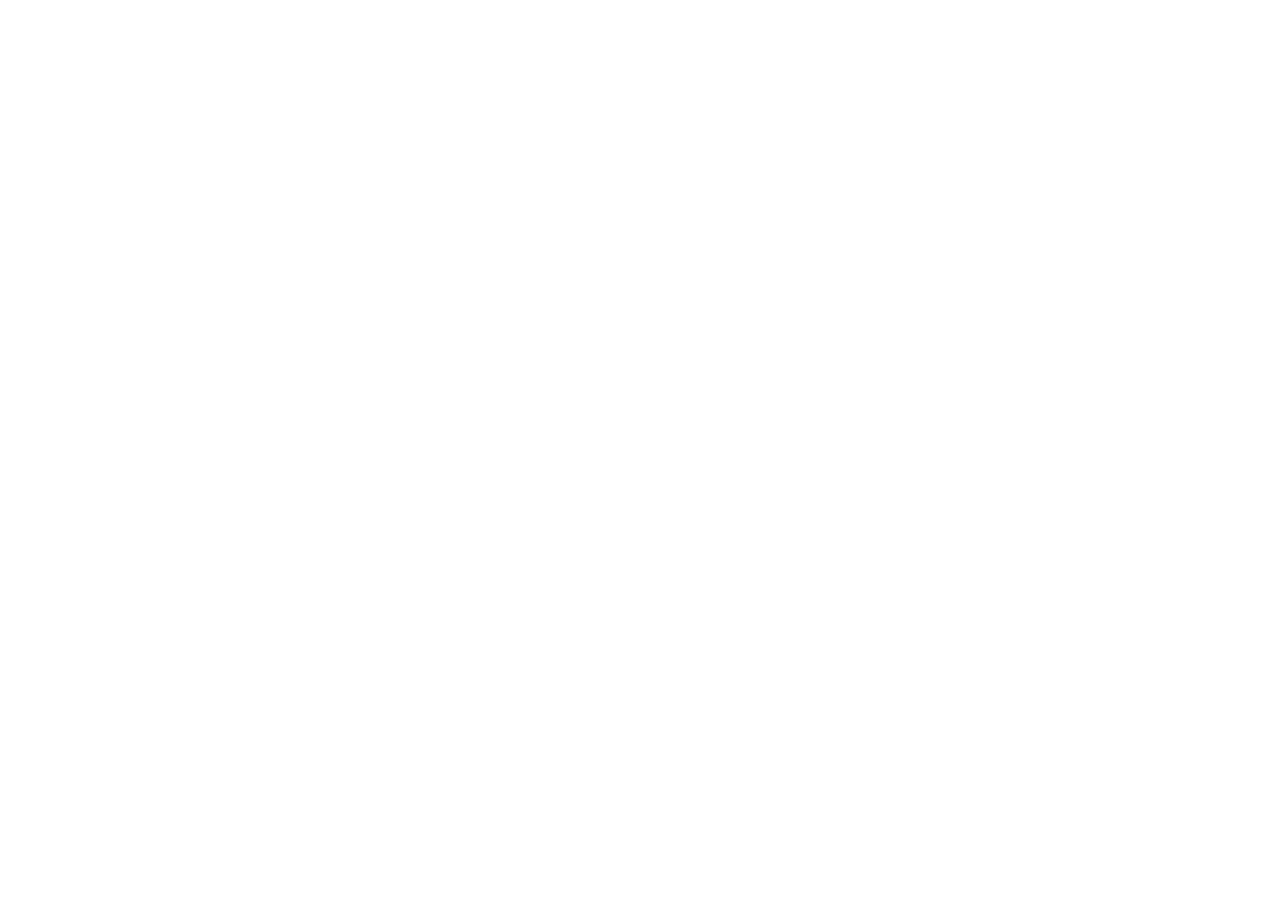
==== commit 9baf37b8: "Update Frontend Files" ====
--- a/src/main/resources/static/manage/index.html
+++ b/src/main/resources/static/manage/index.html
@@ -1 +1 @@
-<!DOCTYPE html><html lang=""><head><meta charset="utf-8"><meta http-equiv="X-UA-Compatible" content="IE=edge"><meta name="viewport" content="width=device-width,initial-scale=1"><link rel="icon" href="favicon.ico"><title>ma_project</title><link href="css/chunk-097c0efc.1a438da0.css" rel="prefetch"><link href="css/chunk-0baec673.f7c5d1da.css" rel="prefetch"><link href="css/chunk-2c356fb6.158e0c48.css" rel="prefetch"><link href="css/chunk-4a523e92.9363a93c.css" rel="prefetch"><link href="css/chunk-53e49c2d.6635452d.css" rel="prefetch"><link href="css/chunk-640cee96.a00737a9.css" rel="prefetch"><link href="css/chunk-80e00f9a.6ba9534a.css" rel="prefetch"><link href="css/chunk-e3ebba04.e56756ad.css" rel="prefetch"><link href="js/chunk-097c0efc.19330c4d.js" rel="prefetch"><link href="js/chunk-0baec673.18028cc1.js" rel="prefetch"><link href="js/chunk-2c356fb6.bbd44876.js" rel="prefetch"><link href="js/chunk-2d2266a9.e1d9186b.js" rel="prefetch"><link href="js/chunk-4a523e92.e4f14bde.js" rel="prefetch"><link href="js/chunk-53e49c2d.e05a8a39.js" rel="prefetch"><link href="js/chunk-640cee96.52ac19c0.js" rel="prefetch"><link href="js/chunk-80e00f9a.6fcb64d9.js" rel="prefetch"><link href="js/chunk-e3ebba04.a4e7d64f.js" rel="prefetch"><link href="css/app.497ce305.css" rel="preload" as="style"><link href="css/chunk-vendors.caacd1e0.css" rel="preload" as="style"><link href="js/app.2d61d83f.js" rel="preload" as="script"><link href="js/chunk-vendors.f8778291.js" rel="preload" as="script"><link href="css/chunk-vendors.caacd1e0.css" rel="stylesheet"><link href="css/app.497ce305.css" rel="stylesheet"></head><body><noscript><strong>We're sorry but ma_project doesn't work properly without JavaScript enabled. Please enable it to continue.</strong></noscript><div id="app"></div><script src="js/chunk-vendors.f8778291.js"></script><script src="js/app.2d61d83f.js"></script></body></html>+<!DOCTYPE html><html lang=""><head><meta charset="utf-8"><meta http-equiv="X-UA-Compatible" content="IE=edge"><meta name="viewport" content="width=device-width,initial-scale=1"><link rel="icon" href="favicon.ico"><title>ma_project</title><link href="css/chunk-0baec673.f7c5d1da.css" rel="prefetch"><link href="css/chunk-2c356fb6.158e0c48.css" rel="prefetch"><link href="css/chunk-2f1ec453.20efba04.css" rel="prefetch"><link href="css/chunk-4825b95f.e3195ade.css" rel="prefetch"><link href="css/chunk-53e49c2d.6635452d.css" rel="prefetch"><link href="css/chunk-75dd72a5.a4158b5a.css" rel="prefetch"><link href="css/chunk-e3ebba04.e56756ad.css" rel="prefetch"><link href="css/chunk-e5130466.a00737a9.css" rel="prefetch"><link href="js/chunk-0baec673.7a6c84dc.js" rel="prefetch"><link href="js/chunk-2c356fb6.b6870b20.js" rel="prefetch"><link href="js/chunk-2d2266a9.e1d9186b.js" rel="prefetch"><link href="js/chunk-2f1ec453.fd141a29.js" rel="prefetch"><link href="js/chunk-4825b95f.76ffddd0.js" rel="prefetch"><link href="js/chunk-53e49c2d.e05a8a39.js" rel="prefetch"><link href="js/chunk-75dd72a5.5697fabf.js" rel="prefetch"><link href="js/chunk-e3ebba04.8d572fd7.js" rel="prefetch"><link href="js/chunk-e5130466.e474d1bf.js" rel="prefetch"><link href="css/app.497ce305.css" rel="preload" as="style"><link href="css/chunk-vendors.caacd1e0.css" rel="preload" as="style"><link href="js/app.8e35a894.js" rel="preload" as="script"><link href="js/chunk-vendors.f8778291.js" rel="preload" as="script"><link href="css/chunk-vendors.caacd1e0.css" rel="stylesheet"><link href="css/app.497ce305.css" rel="stylesheet"></head><body><noscript><strong>We're sorry but ma_project doesn't work properly without JavaScript enabled. Please enable it to continue.</strong></noscript><div id="app"></div><script src="js/chunk-vendors.f8778291.js"></script><script src="js/app.8e35a894.js"></script></body></html>